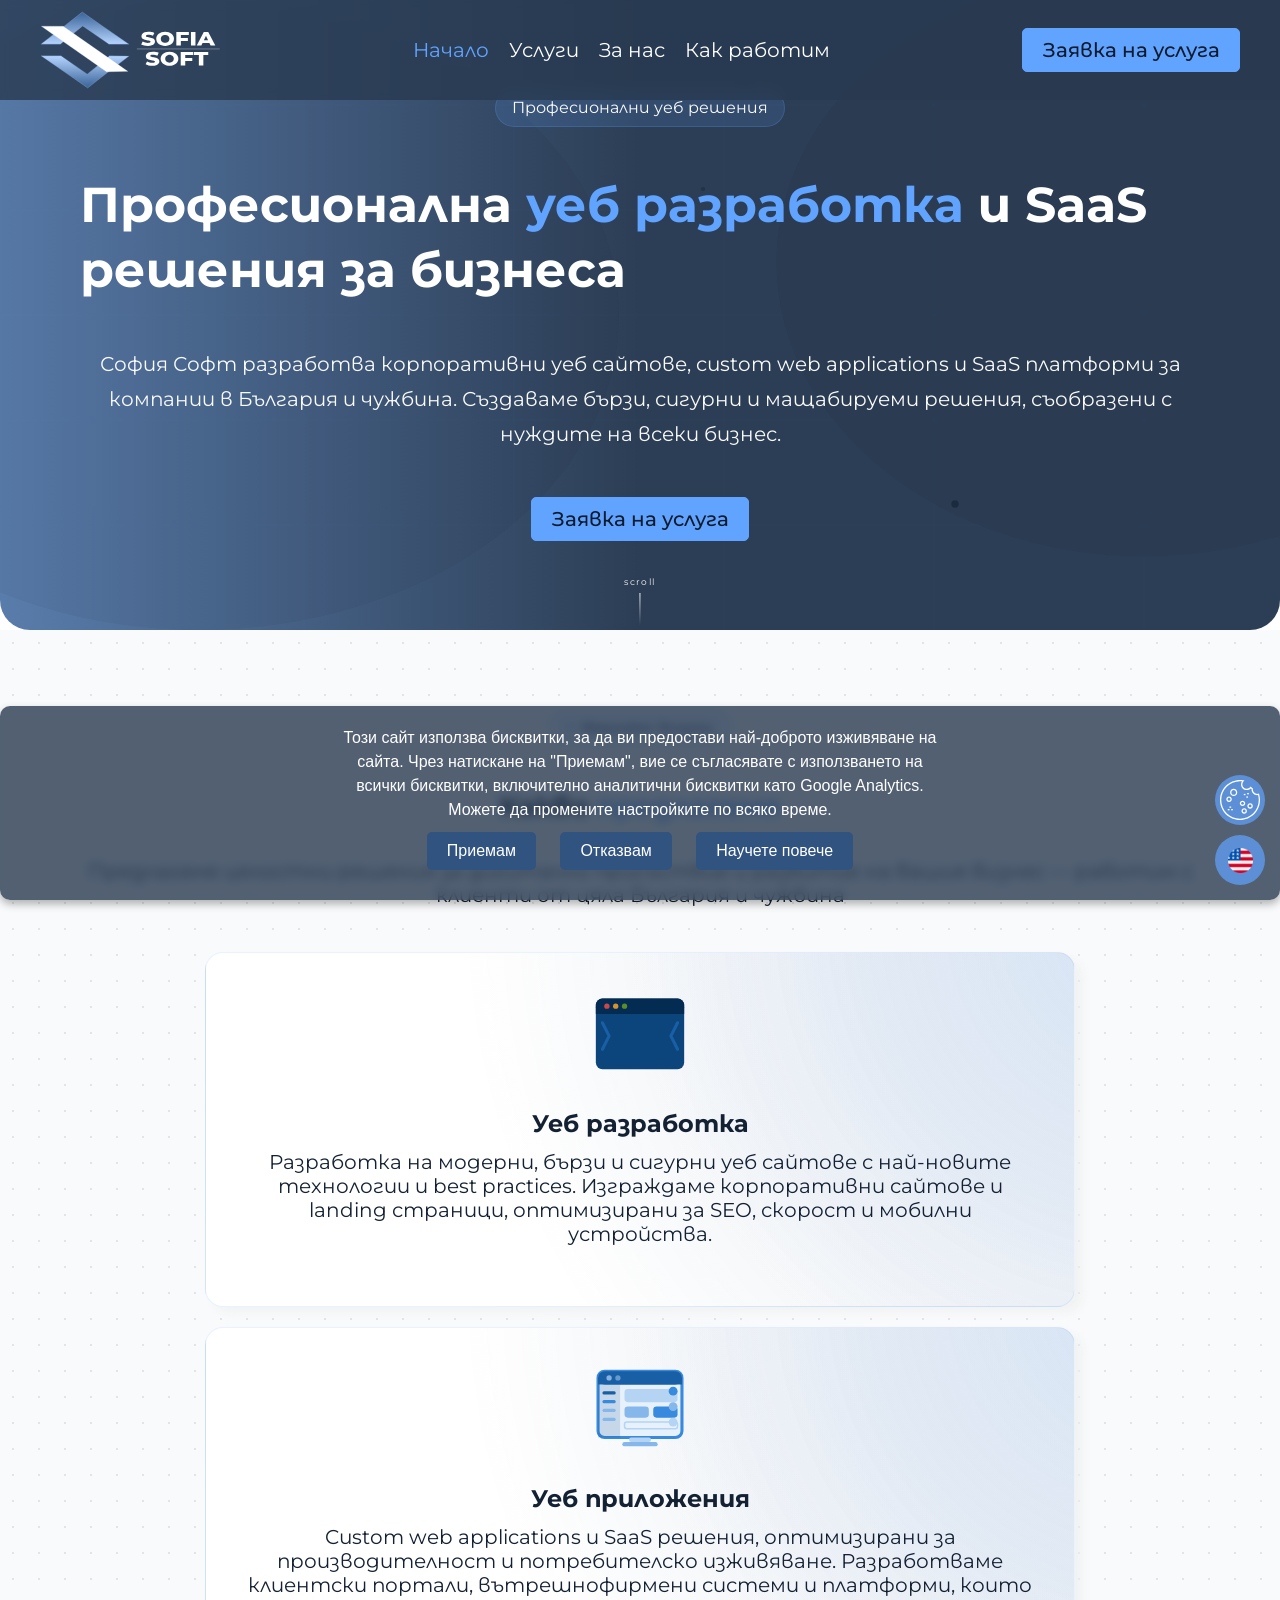
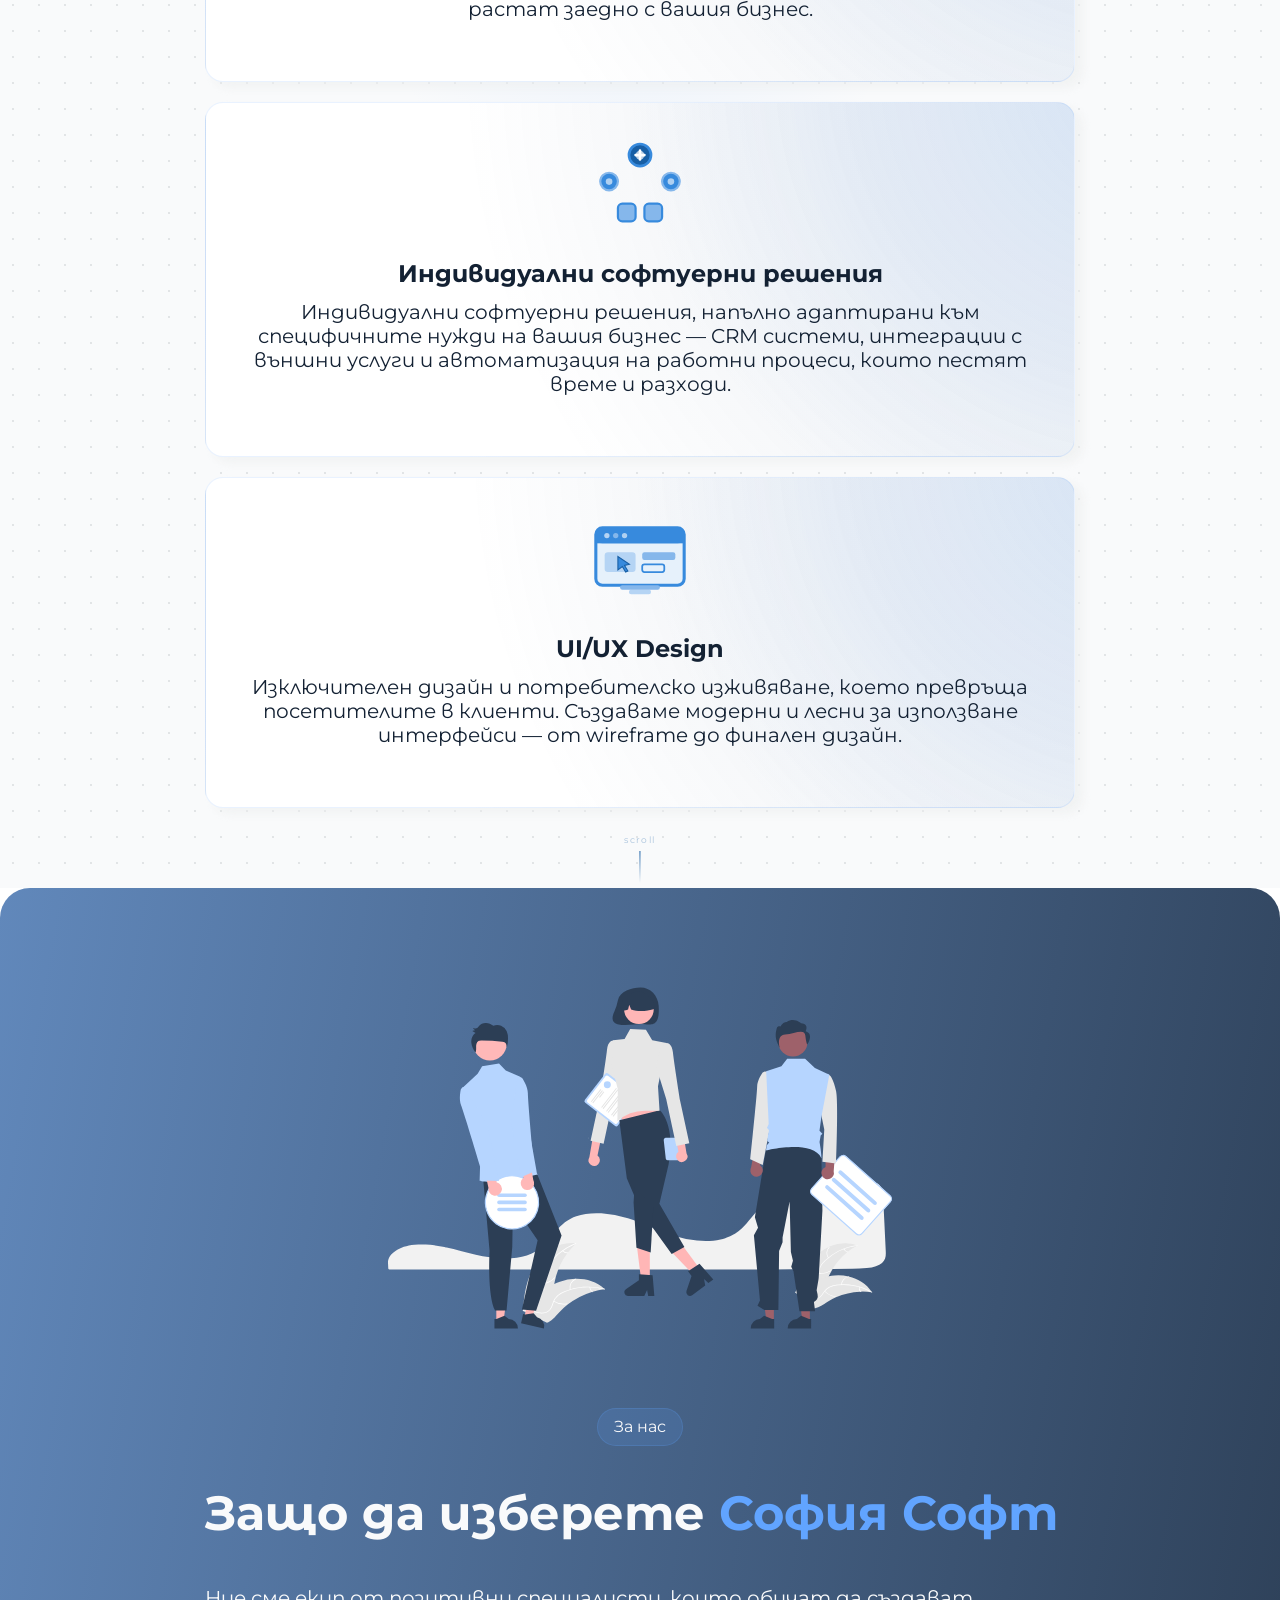
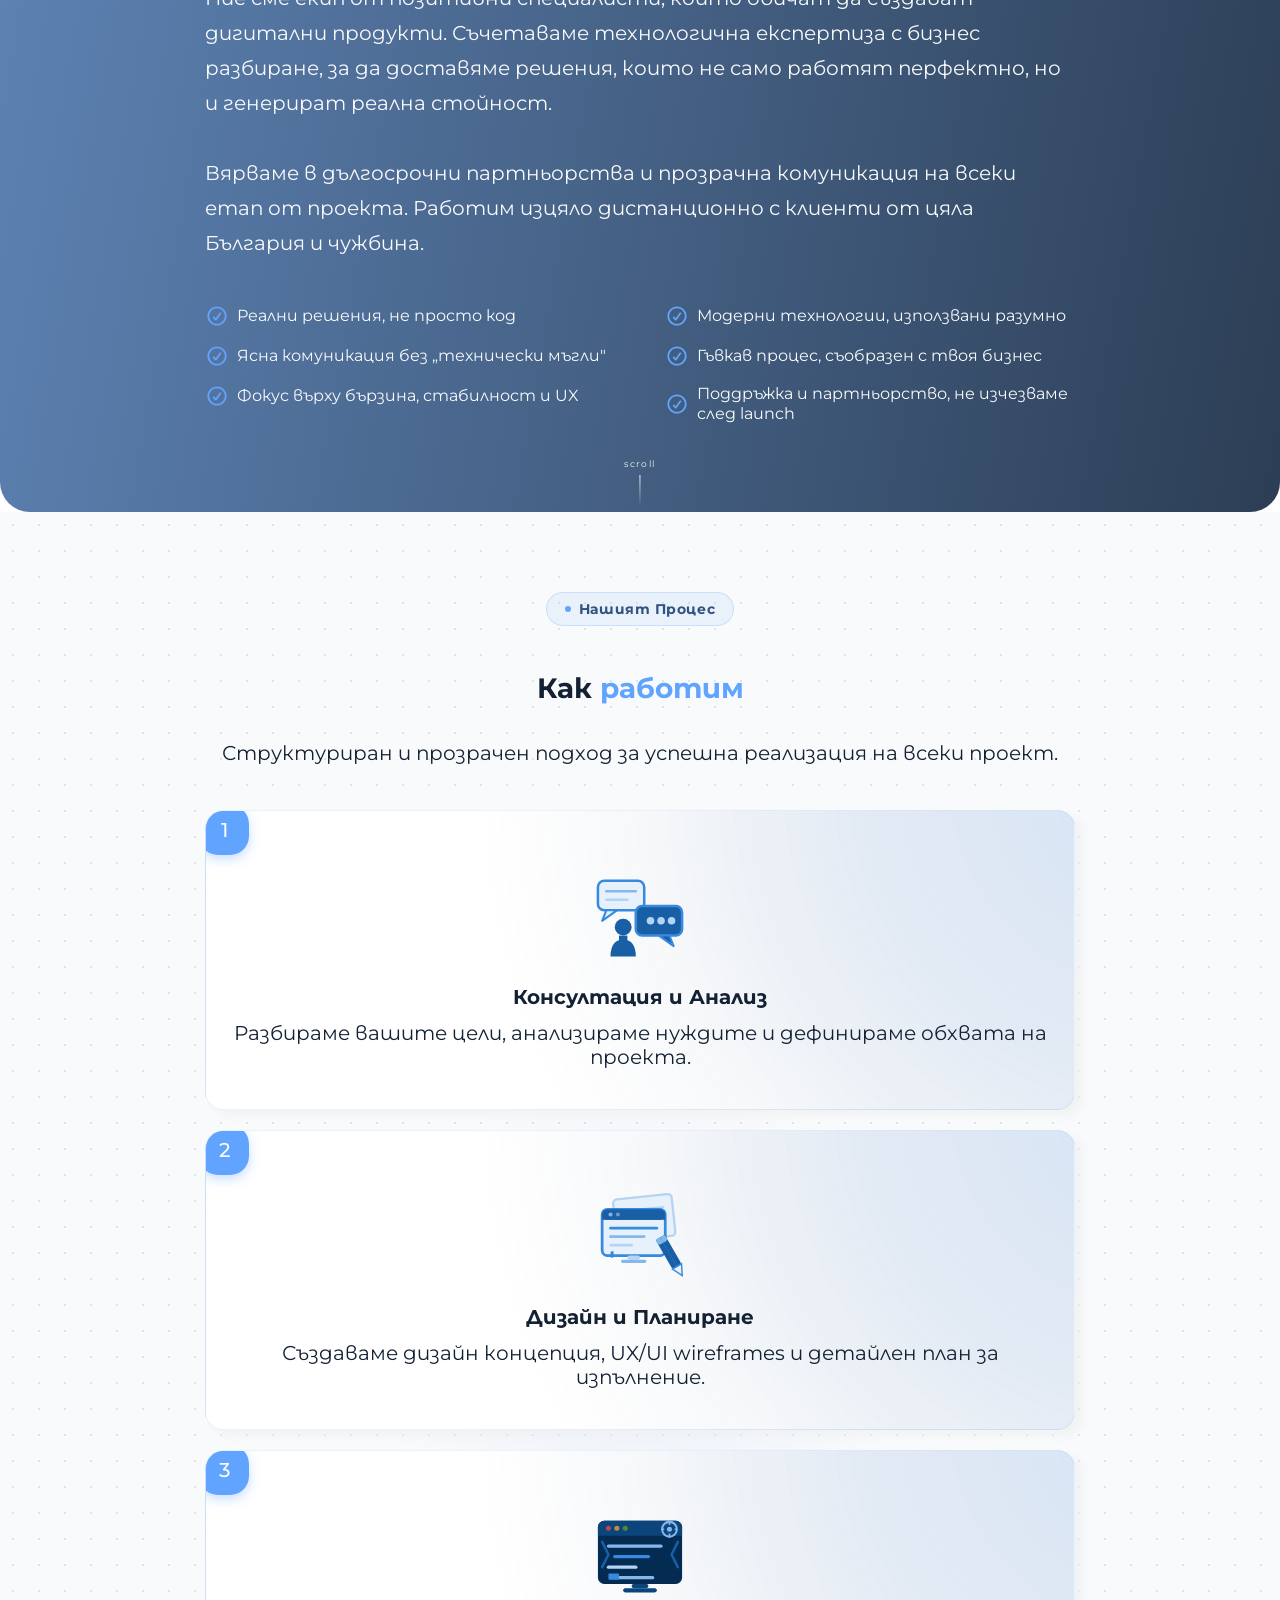
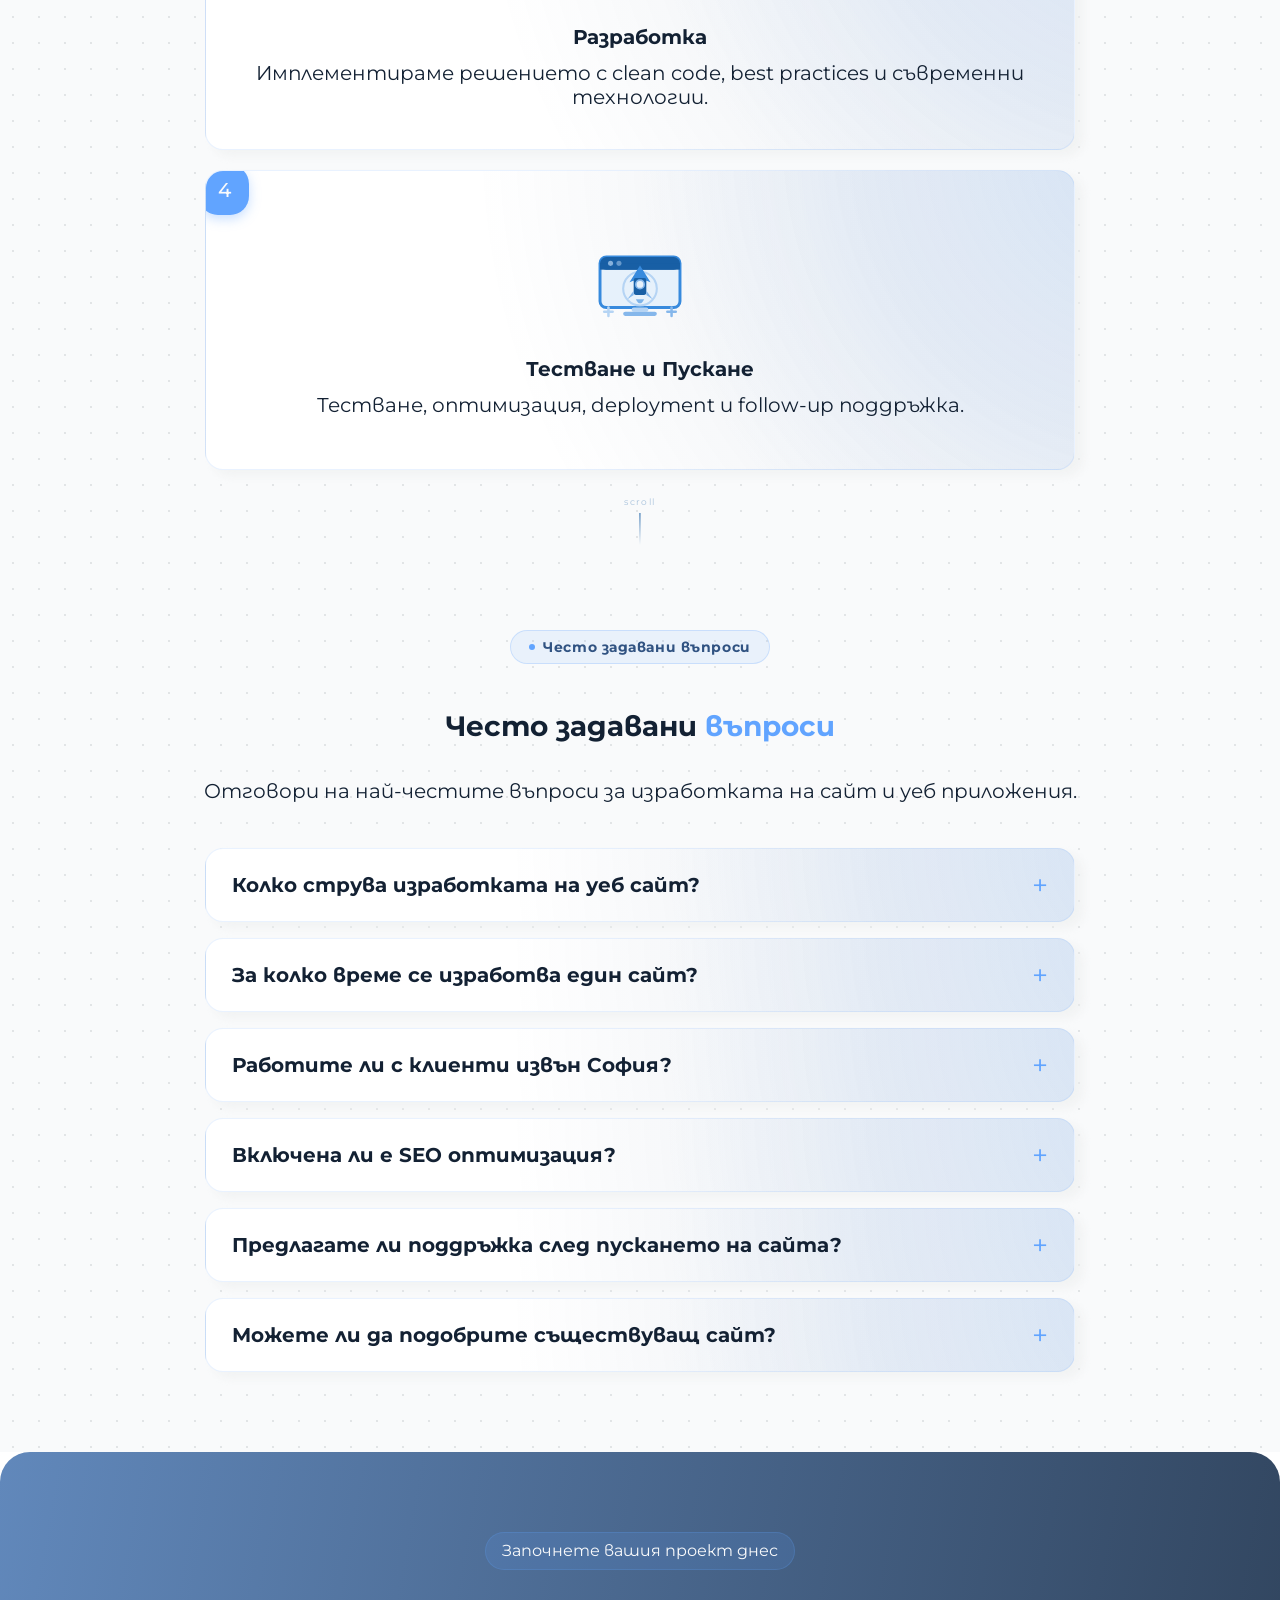
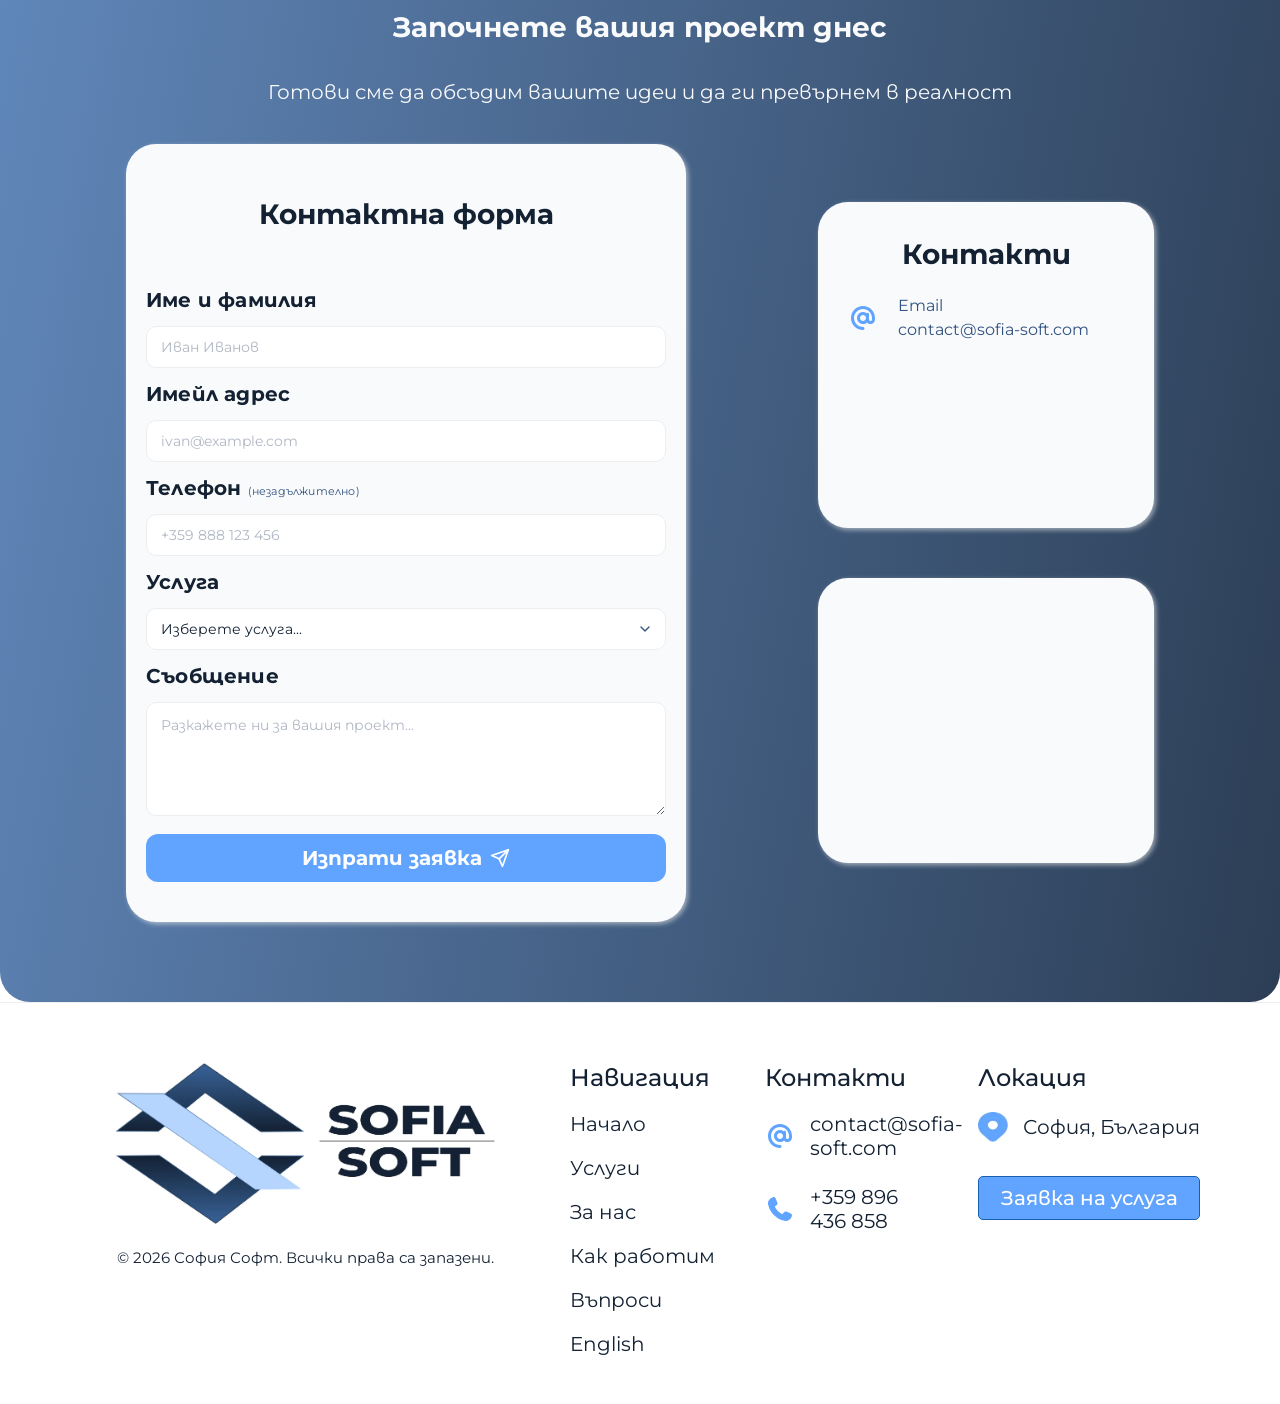
==== index.html @ 25ea0a35 "Added FQA and more text for more seo" ====
<!DOCTYPE html>
<html lang="bg">
<head>
    <meta charset="UTF-8">
    <meta http-equiv="X-UA-Compatible" content="IE=edge">
    <meta name="viewport" content="width=device-width, initial-scale=1.0">

    <title>Уеб разработка в България | SaaS & Web Apps | София Софт</title>
    <meta name="description"
          content="Професионална уеб разработка за бизнеси в цяла България и чужбина. Корпоративни сайтове, SaaS платформи и custom web applications. Безплатна консултация.">
    <meta name="robots" content="index, follow">
    <link rel="canonical" href="https://sofia-soft.com/">
    <link rel="alternate" hreflang="bg" href="https://sofia-soft.com/">
    <link rel="alternate" hreflang="en" href="https://sofia-soft.com/en/">
    <link rel="alternate" hreflang="x-default" href="https://sofia-soft.com/">
    <meta name="google-site-verification" content="kzqQhkPF8Q6BBH1XmQo9DohQY9jNInRDO871MoEqcn0"/>

    <link rel="icon" href="/favicon.ico" sizes="32x32">
    <link rel="icon" type="image/svg+xml" href="images/logo.ss26.svg">
    <link rel="apple-touch-icon" sizes="180x180" href="images/logo.ss26.svg">
    <meta name="theme-color" content="#132133">
    <meta name="apple-mobile-web-app-status-bar-style" content="black-translucent">

    <meta property="og:url" content="https://sofia-soft.com/">
    <meta property="og:type" content="website">
    <meta property="og:title" content="Уеб разработка в България | Custom Software и SaaS решения | София Софт">
    <meta property="og:description"
          content="Професионална уеб разработка, custom software и SaaS решения за бизнеса — в България и чужбина. Разработваме корпоративни сайтове, CRM системи и web applications.">
    <meta property="og:site_name" content="София Софт">
    <meta property="og:image" content="https://sofia-soft.com/images/oa-logo.ss25.jpeg">
    <meta property="og:image:width" content="1200">
    <meta property="og:image:height" content="630">
    <meta property="og:image:type" content="image/jpeg">
    <meta property="og:locale" content="bg_BG">
    <meta property="og:locale:alternate" content="en_US">
    <meta property="og:image:alt"
          content="Уеб разработка и SaaS решения от София Софт">

    <meta name="twitter:card" content="summary_large_image">
    <meta name="twitter:title" content="Уеб разработка в България | Custom Software и SaaS решения | София Софт">
    <meta name="twitter:description"
          content="Професионална уеб разработка, custom software и SaaS решения за бизнеса — в България и чужбина. Разработваме корпоративни сайтове, CRM системи и web applications.">
    <meta name="twitter:image" content="https://sofia-soft.com/images/oa-logo.ss25.jpeg">
    <meta name="twitter:image:alt" content="Уеб разработка и SaaS решения от София Софт">

    <link rel="preload" href="fonts/Montserrat-Regular.ss26.woff2" as="font" type="font/woff2" crossorigin>
    <link rel="preload" href="fonts/Montserrat-Medium.ss26.woff2" as="font" type="font/woff2" crossorigin>
    <link rel="preload" href="fonts/Montserrat-Bold.ss26.woff2" as="font" type="font/woff2" crossorigin>

    <link rel="sitemap" type="application/xml" href="/sitemap.xml">
    <link rel="stylesheet" href="styles/styles.ss26.css">

    <link rel="preconnect" href="https://www.googletagmanager.com">
    <link rel="dns-prefetch" href="https://www.googletagmanager.com">
</head>
<body>

<header class="header" role="banner">
    <a href="#hero" aria-label="София Софт - начална страница">
        <img
                src="images/logo.ss26.svg"
                alt="София Софт - уеб разработка и софтуерни решения"
                fetchpriority="high"
                width="102"
                height="88"
                class="logo">
    </a>

    <nav aria-label="Основна навигация">
        <ul class="nav_list" role="list">
            <li><a href="#hero" class="home">Начало</a></li>
            <li><a href="#services" class="services">Услуги</a></li>
            <li><a href="#about_us" class="for_us">За нас</a></li>
            <li><a href="#how_work" class="how_work">Как работим</a></li>
            <li>
                <a class="contact" href="#contact" aria-label="Заявете услуга от София Софт">Заявка на
                    услуга</a>
            </li>
        </ul>
        <div class="burger" aria-label="Отваряне на навигационно меню" role="button" tabindex="0">
            <svg class="burger-icon" xmlns="http://www.w3.org/2000/svg" viewBox="0 0 24 24" width="44" height="44"
                 aria-hidden="true" focusable="false">
                <path d="M3 6h18M3 12h18M3 18h18" stroke="white" stroke-width="2" stroke-linecap="round"/>
            </svg>
            <svg class="close-icon" xmlns="http://www.w3.org/2000/svg" viewBox="0 0 24 24" width="44" height="44"
                 aria-hidden="true" focusable="false">
                <path d="M6 6l12 12M6 18L18 6" stroke="white" stroke-width="2" stroke-linecap="round"/>
            </svg>
        </div>
    </nav>

    <a class="contact" href="#contact" aria-label="Заявете услуга от София Софт">Заявка на услуга</a>
</header>

<main id="main-content">


    <section id="hero" aria-label="Начало">
        <div class="hero" aria-hidden="true">
            <svg class="hero-svg" width="100%" height="100%" viewBox="0 0 1440 600" preserveAspectRatio="xMidYMid slice"
                 xmlns="http://www.w3.org/2000/svg">
                <defs>
                    <linearGradient id="bgGradient">
                        <stop offset="0%" stop-color="rgba(97, 136, 187, 1)"/>
                        <stop offset="50%" stop-color="rgba(44, 62, 85, 1)"/>
                    </linearGradient>
                </defs>

                <rect width="1440" height="600" fill="url(#bgGradient)"/>
                <g stroke="#61A4FF" stroke-width="0.4" opacity="0.07">
                    <line x1="0" y1="100" x2="1440" y2="100"/>
                    <line x1="0" y1="200" x2="1440" y2="200"/>
                    <line x1="0" y1="300" x2="1440" y2="300"/>
                    <line x1="0" y1="400" x2="1440" y2="400"/>
                    <line x1="0" y1="500" x2="1440" y2="500"/>
                    <line x1="200" y1="0" x2="200" y2="600"/>
                    <line x1="400" y1="0" x2="400" y2="600"/>
                    <line x1="600" y1="0" x2="600" y2="600"/>
                    <line x1="800" y1="0" x2="800" y2="600"/>
                    <line x1="1000" y1="0" x2="1000" y2="600"/>
                    <line x1="1200" y1="0" x2="1200" y2="600"/>
                    <line x1="1400" y1="0" x2="1400" y2="600"/>
                </g>
                <ellipse class="orb1" cx="300" cy="300" rx="400" ry="300" fill="#132133" opacity="0.05"/>
                <ellipse class="orb2" cx="1200" cy="250" rx="350" ry="280" fill="#132133" opacity="0.08"/>
                <rect class="scan-line" x="-200" y="0" width="200" height="600" fill="#132133" opacity="0.03"/>

                <circle class="p1" cx="820" cy="80" r="3" fill="#132133" opacity="0.5"/>
                <circle class="p2" cx="780" cy="180" r="2" fill="#132133" opacity="0.4"/>
                <circle class="p3" cx="1020" cy="480" r="3.5" fill="#132133" opacity="0.6"/>
                <circle class="p1" cx="1380" cy="140" r="2.5" fill="#132133" opacity="0.3"/>
                <circle class="p2" cx="700" cy="420" r="1.5" fill="#132133" opacity="0.3"/>
                <path d="M 1400 20 L 1420 20 L 1420 44" fill="none" stroke="#61A4FF" stroke-width="2"
                      stroke-linecap="round" opacity="0.25"/>
                <path d="M 20 556 L 20 576 L 44 576" fill="none" stroke="#315382" stroke-width="2"
                      stroke-linecap="round" opacity="0.25"/>
            </svg>
        </div>
        <div class="hero_content">
            <div class="hero_desc">
                <span class="hero_budget">Професионални уеб решения</span>
                <h1 class="hero_title">
                    Професионална <span class="hero_title_second">уеб разработка</span> и SaaS решения за бизнеса
                </h1>
                <p class="hero_sub_title">
                    София Софт разработва корпоративни уеб сайтове, custom web applications и SaaS платформи за компании
                    в България и чужбина. Създаваме бързи, сигурни и мащабируеми решения, съобразени с нуждите на всеки
                    бизнес.
                </p>
                <a class="contact" href="#contact" aria-label="Заявете услуга от София Софт">Заявка на
                    услуга</a>
            </div>
        </div>
        <div class="scroll-hint">
            <span style="color:whitesmoke">scroll</span>
            <div class="scroll-line" style="background:linear-gradient(to bottom,whitesmoke,transparent)"></div>
        </div>
    </section>


    <section id="services" aria-labelledby="services-title">

        <div class="sec-glow" aria-hidden="true"></div>

        <span class="service_budget" aria-hidden="true">Нашите Услуги</span>

        <div class="service_title_content">
            <h2 class="service_title" id="services-title">
                Какво <span class="title-accent">предлагаме</span>
            </h2>
            <p class="service_sub_tite">
                Предлагаме цялостни решения за дигитално присъствие и развитие на вашия бизнес —
                работим с клиенти от цяла България и чужбина
            </p>
        </div>

        <div class="services_boxes">
            <article class="web_dev">
                <svg width="64" height="64" viewBox="0 0 48 48" fill="none" class="service_icons">
                    <rect x="4" y="7" width="40" height="32" rx="3" fill="#0C447C"/>
                    <rect x="4" y="7" width="40" height="7" rx="3" fill="#042C53"/>
                    <rect x="4" y="11" width="40" height="3" fill="#042C53"/>
                    <circle cx="9" cy="10.5" r="1.2" fill="#E24B4A" opacity=".9"/>
                    <circle cx="13" cy="10.5" r="1.2" fill="#EF9F27" opacity=".9"/>
                    <circle cx="17" cy="10.5" r="1.2" fill="#639922" opacity=".9"/>
                    <line class="code-l1" x1="10" y1="20" x2="36" y2="20" stroke="#85B7EB" stroke-width="1.8"
                          stroke-linecap="round"/>
                    <line class="code-l2" x1="14" y1="26" x2="32" y2="26" stroke="#378ADD" stroke-width="1.8"
                          stroke-linecap="round"/>
                    <line class="code-l3" x1="10" y1="32" x2="24" y2="32" stroke="#B5D4F4" stroke-width="1.8"
                          stroke-linecap="round"/>
                    <path d="M7 18 L10 24 L7 30" stroke="#185FA5" stroke-width="1.4" fill="none"
                          stroke-linecap="round"/>
                    <path d="M41 18 L38 24 L41 30" stroke="#185FA5" stroke-width="1.4" fill="none"
                          stroke-linecap="round"/>
                </svg>
                <div class="card-body">
                    <h3>Уеб разработка</h3>
                    <p>Разработка на модерни, бързи и сигурни уеб сайтове с най-новите технологии
                        и best practices. Изграждаме корпоративни сайтове и landing страници,
                        оптимизирани за SEO, скорост и мобилни устройства.</p>
                </div>

            </article>


            <article class="web_app">
                <svg width="60" height="60" viewBox="0 0 48 48" fill="none" class="service_icons">
                    <rect x="5" y="6" width="38" height="30" rx="3" fill="#E6F1FB" stroke="#378ADD"
                          stroke-width="1.4"/>
                    <rect x="5" y="6" width="38" height="6" rx="3" fill="#185FA5"/>
                    <rect x="5" y="9" width="38" height="3" fill="#185FA5"/>
                    <circle cx="10" cy="9" r="1.2" fill="#B5D4F4" opacity=".7"/>
                    <circle cx="14" cy="9" r="1.2" fill="#B5D4F4" opacity=".5"/>
                    <rect x="5" y="12" width="10" height="24" fill="#0C447C" opacity=".15"/>
                    <rect x="7" y="15" width="6" height="1.5" rx=".7" fill="#185FA5"/>
                    <rect x="7" y="19" width="6" height="1.5" rx=".7" fill="#378ADD"/>
                    <rect x="7" y="23" width="6" height="1.5" rx=".7" fill="#85B7EB"/>
                    <rect x="7" y="27" width="6" height="1.5" rx=".7" fill="#85B7EB"/>
                    <g class="panel">
                        <rect x="17" y="14" width="24" height="6" rx="1.5" fill="#B5D4F4"/>
                        <rect x="17" y="22" width="11" height="5" rx="1.5" fill="#85B7EB"/>
                        <rect x="30" y="22" width="11" height="5" rx="1.5" fill="#378ADD"/>
                        <rect x="17" y="29" width="24" height="3" rx="1" fill="#E6F1FB" stroke="#B5D4F4"
                              stroke-width=".7"/>
                    </g>
                    <circle class="status1" cx="39" cy="15" r="2" fill="#378ADD"/>
                    <circle class="status2" cx="39" cy="22" r="2" fill="#85B7EB"/>
                    <circle class="status3" cx="39" cy="29" r="2" fill="#B5D4F4"/>
                    <rect x="19" y="36" width="10" height="2" rx="1" fill="#B5D4F4"/>
                    <rect x="16" y="38" width="16" height="2" rx="1" fill="#85B7EB"/>
                </svg>
                <div class="card-body">
                    <h3>Уеб приложения</h3>
                    <p>Custom web applications и SaaS решения, оптимизирани за производителност и
                        потребителско изживяване. Разработваме клиентски портали, вътрешнофирмени
                        системи и платформи, които растат заедно с вашия бизнес.</p>
                </div>

            </article>


            <article class="web_custom">
                <svg width="60" height="60" viewBox="0 0 48 48" fill="none" class="service_icons">
                    <path class="conn" d="M24 10 L38 22 M24 10 L10 22 M10 22 L18 36 M38 22 L30 36" stroke="#B5D4F4"
                          stroke-width="1.2" stroke-linecap="round" fill="none"/>
                    <circle class="node1" cx="24" cy="10" r="5" fill="#185FA5" stroke="#378ADD" stroke-width="1.2"/>
                    <circle cx="24" cy="10" r="2" fill="white" opacity=".7"/>
                    <circle class="node2" cx="10" cy="22" r="4" fill="#378ADD" stroke="#85B7EB" stroke-width="1"/>
                    <circle cx="10" cy="22" r="1.5" fill="white" opacity=".6"/>
                    <circle class="node3" cx="38" cy="22" r="4" fill="#378ADD" stroke="#85B7EB" stroke-width="1"/>
                    <circle cx="38" cy="22" r="1.5" fill="white" opacity=".6"/>
                    <rect class="node4" x="14" y="32" width="8" height="8" rx="2" fill="#85B7EB" stroke="#378ADD"
                          stroke-width="1"/>
                    <rect x="26" y="32" width="8" height="8" rx="2" fill="#85B7EB" stroke="#378ADD"
                          stroke-width="1"/>
                    <line x1="24" y1="8" x2="24" y2="12" stroke="white" stroke-width="1.2" stroke-linecap="round"/>
                    <line x1="22" y1="10" x2="26" y2="10" stroke="white" stroke-width="1.2" stroke-linecap="round"/>
                </svg>
                <div class="card-body">
                    <h3>Индивидуални софтуерни решения</h3>
                    <p>Индивидуални софтуерни решения, напълно адаптирани към специфичните нужди
                        на вашия бизнес — CRM системи, интеграции с външни услуги и автоматизация
                        на работни процеси, които пестят време и разходи.</p>
                </div>

            </article>


            <article class="web_deign">
                <svg width="60" height="60" viewBox="0 0 48 48" fill="none" class="service_icons">
                    <g class="mockup-group">
                        <rect x="4" y="9" width="40" height="26" rx="3" fill="#E6F1FB" stroke="#378ADD"
                              stroke-width="1.4"/>
                        <rect x="4" y="9" width="40" height="7" rx="3" fill="#378ADD"/>
                        <rect x="4" y="13" width="40" height="3" fill="#378ADD"/>
                        <circle cx="9" cy="12.5" r="1.2" fill="#B5D4F4"/>
                        <circle cx="13" cy="12.5" r="1.2" fill="#85B7EB"/>
                        <circle cx="17" cy="12.5" r="1.2" fill="white" opacity=".6"/>
                        <rect x="8" y="20" width="14" height="9" rx="1.5" fill="#B5D4F4"/>
                        <rect x="25" y="20" width="15" height="3.5" rx="1" fill="#85B7EB"/>
                        <rect x="25" y="25.5" width="10" height="3.5" rx="1" fill="#E6F1FB" stroke="#378ADD"
                              stroke-width=".8"/>
                        <rect x="19" y="37" width="10" height="2" rx="1" fill="#B5D4F4"/>
                        <rect x="15" y="35" width="18" height="2" rx="1" fill="#85B7EB"/>
                        <g class="cursor">
                            <polygon points="14,22 14,28 16,26.5 17.5,29 18.5,28.5 17,26 19.2,25.5" fill="#378ADD"
                                     stroke="#185FA5" stroke-width=".5"/>
                        </g>
                    </g>
                </svg>
                <div class="card-body">
                    <h3>UI/UX Design</h3>
                    <p>Изключителен дизайн и потребителско изживяване, което превръща
                        посетителите в клиенти. Създаваме модерни и лесни за използване
                        интерфейси — от wireframe до финален дизайн.</p>
                </div>

            </article>

        </div>

        <div class="scroll-hint">
            <span style="color:rgba(24,95,165,.35)">scroll</span>
            <div class="scroll-line" style="background:linear-gradient(to bottom,#185FA5,transparent)"></div>
        </div>
    </section>


    <section id="about_us" aria-labelledby="about-title">
        <img
                class="about_us_icon"
                src="images/about_us_icon.ss26.svg"
                alt="Екип на София Софт — три фигури"
                loading="lazy"
                width="480"
                height="380">

        <div class="about_us_right_side">
            <span class="about_us_budget" aria-hidden="true">За нас</span>

            <div class="about_us_title_content">
                <h2 class="about_us_title" id="about-title">
                    Защо да изберете <span class="about_us_sub_title">София Софт</span>
                </h2>
                <p>
                    Ние сме екип от позитивни специалисти, които обичат да създават дигитални продукти. Съчетаваме
                    технологична експертиза с бизнес разбиране, за да доставяме решения, които не само работят
                    перфектно, но и генерират реална стойност.
                </p>
                <p>
                    Вярваме в дългосрочни партньорства и прозрачна комуникация на всеки етап от проекта.
                    Работим изцяло дистанционно с клиенти от цяла България и чужбина.
                </p>
            </div>
            <div class="about_us_lists">
                <ul class="about_us_list" role="list">
                    <li>
                        <img src="images/check_icon.ss26.svg" alt="" loading="lazy" width="24" height="24" class="check"
                             aria-hidden="true">
                        Реални решения, не просто код
                    </li>
                    <li>
                        <img src="images/check_icon.ss26.svg" alt="" loading="lazy" width="24" height="24" class="check"
                             aria-hidden="true">
                        Ясна комуникация без „технически мъгли"
                    </li>
                    <li>
                        <img src="images/check_icon.ss26.svg" alt="" loading="lazy" width="24" height="24" class="check"
                             aria-hidden="true">
                        Фокус върху бързина, стабилност и UX
                    </li>
                </ul>
                <ul class="about_us_list" role="list">
                    <li>
                        <img src="images/check_icon.ss26.svg" alt="" loading="lazy" width="24" height="24" class="check"
                             aria-hidden="true">
                        Модерни технологии, използвани разумно
                    </li>
                    <li>
                        <img src="images/check_icon.ss26.svg" alt="" loading="lazy" width="24" height="24" class="check"
                             aria-hidden="true">
                        Гъвкав процес, съобразен с твоя бизнес
                    </li>
                    <li>
                        <img src="images/check_icon.ss26.svg" alt="" loading="lazy" width="24" height="24" class="check"
                             aria-hidden="true">
                        Поддръжка и партньорство, не изчезваме след launch
                    </li>
                </ul>
            </div>
        </div>
        <div class="scroll-hint">
            <span style="color:whitesmoke">scroll</span>
            <div class="scroll-line" style="background:linear-gradient(to bottom,whitesmoke,transparent)"></div>
        </div>
    </section>


    <section id="how_work" aria-labelledby="how-work-title">

        <div class="sec-glow" aria-hidden="true"></div>

        <span class="how_work_budget" aria-hidden="true">Нашият Процес</span>

        <div class="how_work_title_content">
            <h2 class="how_work_title" id="how-work-title">
                Как <span class="title-accent">работим</span>
            </h2>
            <p class="how_work_sub_tite">
                Структуриран и прозрачен подход за успешна реализация на всеки проект.
            </p>
        </div>

        <div class="how_work_boxes">
            <article class="analyze">
                <span class="indicator" aria-hidden="true">1</span>
                <svg width="64" height="64" viewBox="0 0 48 48" fill="none" class="how_work_icons">
                    <g class="person">
                        <circle cx="16" cy="30" r="4" fill="#185FA5"/>
                        <path d="M10 44 Q10 36 16 36 Q22 36 22 44" fill="#185FA5"/>
                        <rect x="14" y="34" width="4" height="4" fill="#185FA5"/>
                    </g>
                    <g class="b1">
                        <rect x="4" y="8" width="22" height="14" rx="3" fill="#E6F1FB" stroke="#378ADD"
                              stroke-width="1.2"/>
                        <polygon points="8,22 6,27 13,22" fill="#E6F1FB" stroke="#378ADD" stroke-width="1"
                                 stroke-linejoin="round"/>
                        <line x1="8" y1="13" x2="22" y2="13" stroke="#85B7EB" stroke-width="1.2"
                              stroke-linecap="round"/>
                        <line x1="8" y1="17" x2="18" y2="17" stroke="#B5D4F4" stroke-width="1.2"
                              stroke-linecap="round"/>
                    </g>
                    <g class="b2">
                        <rect x="22" y="20" width="22" height="14" rx="3" fill="#185FA5" stroke="#378ADD"
                              stroke-width="1.2"/>
                        <polygon points="38,34 40,39 33,34" fill="#185FA5" stroke="#378ADD" stroke-width="1"
                                 stroke-linejoin="round"/>
                        <circle class="dd1" cx="29" cy="27" r="1.8" fill="#B5D4F4"/>
                        <circle class="dd2" cx="34" cy="27" r="1.8" fill="#B5D4F4"/>
                        <circle class="dd3" cx="39" cy="27" r="1.8" fill="#B5D4F4"/>
                    </g>
                </svg>
                <div class="card-body">
                    <h3>Консултация и Анализ</h3>
                    <p>Разбираме вашите цели, анализираме нуждите и дефинираме обхвата на проекта.</p>
                </div>

            </article>


            <article class="design">
                <span class="indicator" aria-hidden="true">2</span>
                <svg width="64" height="64" viewBox="0 0 48 48" fill="none" class="how_work_icons">
                    <g class="screen-back">
                        <rect x="12" y="6" width="28" height="20" rx="2" fill="#E6F1FB" stroke="#B5D4F4"
                              stroke-width="1.1"
                              transform="rotate(-6 26 16)"/>
                        <line x1="15" y1="13" x2="35" y2="11" stroke="#B5D4F4" stroke-width="1"
                              stroke-linecap="round"/>
                        <line x1="15" y1="17" x2="30" y2="15.5" stroke="#E6F1FB" stroke-width="1"
                              stroke-linecap="round" opacity=".0"/>
                    </g>

                    <g class="screen-front">
                        <rect x="6" y="12" width="30" height="22" rx="2.5" fill="#E6F1FB" stroke="#378ADD"
                              stroke-width="1.3"/>
                        <rect x="6" y="12" width="30" height="5" rx="2.5" fill="#185FA5"/>
                        <rect x="6" y="14.5" width="30" height="2.5" fill="#185FA5"/>
                        <circle cx="10" cy="14.5" r="1" fill="#B5D4F4" opacity=".7"/>
                        <circle cx="13.5" cy="14.5" r="1" fill="#B5D4F4" opacity=".5"/>
                        <line class="w1" x1="10" y1="21" x2="32" y2="21" stroke="#378ADD" stroke-width="1.3"
                              stroke-linecap="round"/>
                        <line class="w2" x1="10" y1="25" x2="26" y2="25" stroke="#85B7EB" stroke-width="1.3"
                              stroke-linecap="round"/>
                        <line class="w3" x1="10" y1="29" x2="20" y2="29" stroke="#B5D4F4" stroke-width="1.3"
                              stroke-linecap="round"/>
                        <rect class="cursor-blink" x="10" y="32" width="1.5" height="3" rx=".5" fill="#378ADD"/>
                        <rect x="18" y="34" width="6" height="2" rx="1" fill="#B5D4F4"/>
                        <rect x="15" y="36" width="12" height="1.5" rx=".7" fill="#85B7EB"/>
                    </g>

                    <g class="pencil" style="transform-origin: 38px 32px; transform: rotate(-30deg);">
                        <rect x="35" y="24" width="5" height="16" rx="1" fill="#185FA5"/>
                        <polygon points="35,40 40,40 37.5,45" fill="#E6F1FB" stroke="#378ADD" stroke-width=".7"/>
                        <rect x="35" y="24" width="5" height="3" rx="1" fill="#85B7EB"/>
                        <line x1="37.5" y1="24" x2="37.5" y2="40" stroke="#378ADD" stroke-width=".5" opacity=".3"/>
                    </g>

                </svg>
                <div class="card-body">
                    <h3>Дизайн и Планиране</h3>
                    <p>Създаваме дизайн концепция, UX/UI wireframes и детайлен план за изпълнение.</p>
                </div>

            </article>


            <article class="development">
                <span class="indicator" aria-hidden="true">3</span>
                <svg width="64" height="64" viewBox="0 0 48 48" fill="none" class="how_work_icons">
                    <rect x="4" y="8" width="40" height="30" rx="3" fill="#042C53"/>
                    <rect x="4" y="8" width="40" height="7" rx="3" fill="#0C447C"/>
                    <rect x="4" y="12" width="40" height="3" fill="#0C447C"/>
                    <circle cx="9" cy="11.5" r="1.2" fill="#E24B4A" opacity=".8"/>
                    <circle cx="13" cy="11.5" r="1.2" fill="#EF9F27" opacity=".8"/>
                    <circle cx="17" cy="11.5" r="1.2" fill="#639922" opacity=".8"/>
                    <line class="tl1" x1="9" y1="20" x2="34" y2="20" stroke="#85B7EB" stroke-width="1.6"
                          stroke-linecap="round"/>
                    <line class="tl2" x1="12" y1="25" x2="28" y2="25" stroke="#378ADD" stroke-width="1.6"
                          stroke-linecap="round"/>
                    <line class="tl3" x1="9" y1="30" x2="22" y2="30" stroke="#B5D4F4" stroke-width="1.6"
                          stroke-linecap="round"/>
                    <line class="tl4" x1="12" y1="35" x2="30" y2="35" stroke="#85B7EB" stroke-width="1.6"
                          stroke-linecap="round"/>
                    <rect class="term-cursor" x="9" y="33" width="5" height="3" rx=".5" fill="#378ADD"/>
                    <path d="M6 18 L9 24 L6 30" stroke="#185FA5" stroke-width="1.2" fill="none"
                          stroke-linecap="round"/>
                    <path d="M42 18 L39 24 L42 30" stroke="#185FA5" stroke-width="1.2" fill="none"
                          stroke-linecap="round"/>
                    <g class="mini-gear">
                        <circle cx="38" cy="12" r="3.5" fill="none" stroke="#85B7EB" stroke-width="1"/>
                        <circle cx="38" cy="12" r="1.2" fill="#85B7EB"/>
                        <line x1="38" y1="8" x2="38" y2="10" stroke="#85B7EB" stroke-width=".8"/>
                        <line x1="38" y1="14" x2="38" y2="16" stroke="#85B7EB" stroke-width=".8"/>
                        <line x1="34.5" y1="12" x2="35.5" y2="12" stroke="#85B7EB" stroke-width=".8"/>
                        <line x1="40.5" y1="12" x2="41.5" y2="12" stroke="#85B7EB" stroke-width=".8"/>
                    </g>
                    <rect x="20" y="38" width="8" height="2" rx="1" fill="#0C447C"/>
                    <rect x="16" y="40" width="16" height="2" rx="1" fill="#0C447C"/>
                </svg>
                <div class="card-body">
                    <h3>Разработка</h3>
                    <p>Имплементираме решението с clean code, best practices и съвременни
                        технологии.</p>
                </div>

            </article>


            <article class="final">
                <span class="indicator" aria-hidden="true">4</span>
                <svg width="64" height="64" viewBox="0 0 48 48" fill="none" class="how_work_icons">
                    <rect x="5" y="10" width="38" height="24" rx="3" fill="#E6F1FB" stroke="#378ADD"
                          stroke-width="1.4"/>
                    <rect x="5" y="10" width="38" height="6" rx="3" fill="#185FA5"/>
                    <rect x="5" y="13" width="38" height="3" fill="#185FA5"/>
                    <circle cx="10" cy="13" r="1.2" fill="#B5D4F4" opacity=".7"/>
                    <circle cx="14" cy="13" r="1.2" fill="#B5D4F4" opacity=".5"/>
                    <circle class="launch-ring" cx="24" cy="25" r="8" fill="none" stroke="#B5D4F4"
                            stroke-width="1"/>
                    <g class="rocket">
                        <path d="M24 14 L29 22 L24 20 L19 22 Z" fill="#378ADD"/>
                        <rect x="21" y="20" width="6" height="8" rx="1" fill="#185FA5"/>
                        <path d="M21 26 L18 30 L21 28Z" fill="#85B7EB"/>
                        <path d="M27 26 L30 30 L27 28Z" fill="#85B7EB"/>
                        <circle cx="24" cy="23" r="2" fill="#E6F1FB" stroke="#85B7EB" stroke-width=".8"/>
                        <path d="M22 30 Q24 34 26 30" fill="#378ADD" opacity=".6"/>
                    </g>
                    <g class="spark1">
                        <line x1="9" y1="34" x2="9" y2="38" stroke="#B5D4F4" stroke-width="1.2"
                              stroke-linecap="round"/>
                        <line x1="7" y1="36" x2="11" y2="36" stroke="#B5D4F4" stroke-width="1.2"
                              stroke-linecap="round"/>
                    </g>
                    <g class="spark2">
                        <line x1="39" y1="34" x2="39" y2="38" stroke="#85B7EB" stroke-width="1.2"
                              stroke-linecap="round"/>
                        <line x1="37" y1="36" x2="41" y2="36" stroke="#85B7EB" stroke-width="1.2"
                              stroke-linecap="round"/>
                    </g>
                    <rect x="20" y="34" width="8" height="2" rx="1" fill="#B5D4F4"/>
                    <rect x="16" y="36" width="16" height="2" rx="1" fill="#85B7EB"/>
                </svg>
                <div class="card-body">
                    <h3>Тестване и Пускане</h3>
                    <p>Тестване, оптимизация, deployment и follow-up поддръжка.</p>
                </div>

            </article>

        </div>

        <div class="scroll-hint">
            <span style="color:rgba(24,95,165,.35)">scroll</span>
            <div class="scroll-line" style="background:linear-gradient(to bottom,#185FA5,transparent)"></div>
        </div>
    </section>


    <section id="faq" aria-labelledby="faq-title">

        <span class="faq_budget" aria-hidden="true">Често задавани въпроси</span>

        <div class="faq_title_content">
            <h2 class="faq_title" id="faq-title">
                Често задавани <span class="title-accent">въпроси</span>
            </h2>
            <p class="faq_sub_title">
                Отговори на най-честите въпроси за изработката на сайт и уеб приложения.
            </p>
        </div>

        <div class="faq_list">
            <details class="faq_item">
                <summary>Колко струва изработката на уеб сайт?</summary>
                <p>Цената зависи от обема и функционалностите на проекта — корпоративен сайт, уеб приложение
                    или SaaS платформа. След безплатна консултация получавате ясна и конкретна оферта,
                    без скрити такси.</p>
            </details>
            <details class="faq_item">
                <summary>За колко време се изработва един сайт?</summary>
                <p>Корпоративен сайт обикновено отнема между 2 и 6 седмици. По-големите уеб приложения и
                    SaaS проекти се планират на етапи, като получавате ясен график още в началото на проекта.</p>
            </details>
            <details class="faq_item">
                <summary>Работите ли с клиенти извън София?</summary>
                <p>Да. Работим изцяло дистанционно с клиенти от цяла България и чужбина. Комуникацията се
                    извършва онлайн — по имейл, телефон или видеоразговор — на всеки етап от проекта.</p>
            </details>
            <details class="faq_item">
                <summary>Включена ли е SEO оптимизация?</summary>
                <p>Да. Всеки сайт, който разработваме, е технически оптимизиран за търсачките — бързо зареждане,
                    мобилна съвместимост, структурирани данни и правилна семантична структура.</p>
            </details>
            <details class="faq_item">
                <summary>Предлагате ли поддръжка след пускането на сайта?</summary>
                <p>Да. Не изчезваме след launch — предлагаме поддръжка, обновяване на съдържанието и разработка
                    на нови функционалности според нуждите на вашия бизнес.</p>
            </details>
            <details class="faq_item">
                <summary>Можете ли да подобрите съществуващ сайт?</summary>
                <p>Да. Поемаме редизайн и модернизация на съществуващи сайтове — подобряване на скоростта,
                    дизайна и SEO оптимизацията, както и добавяне на нови функционалности.</p>
            </details>
        </div>
    </section>


    <section id="contact" aria-labelledby="contact-title">
        <span class="contact_budget" aria-hidden="true">Започнете вашия проект днес</span>
        <div class="contact_title_content">
            <h2 class="contact_title" id="contact-title">
                Започнете вашия проект днес
            </h2>
            <p class="how_work_sub_title">
                Готови сме да обсъдим вашите идеи и да ги превърнем в реалност
            </p>
        </div>
        <div class="contact_boxes">
            <div class="contact_form">
                <h3>Контактна форма</h3>
                <form class="form" id="contactForm" novalidate>

                    <label for="name">Име и фамилия</label>
                    <input type="text" id="name" name="name" placeholder="Иван Иванов" required autocomplete="name">

                    <label for="email">Имейл адрес</label>
                    <input type="email" id="email" name="email" placeholder="ivan@example.com" required
                           autocomplete="email">

                    <label for="phone">Телефон <span class="optional">(незадължително)</span></label>
                    <input type="tel" id="phone" name="phone" placeholder="+359 888 123 456" autocomplete="tel">

                    <label for="service">Услуга</label>
                    <select id="service" name="service" required>
                        <option value="" disabled selected>Изберете услуга...</option>
                        <option value="web_dev">Уеб разработка</option>
                        <option value="web_app">Web Application</option>
                        <option value="custom">Custom Web Solution</option>
                        <option value="design">UI/UX Design</option>
                        <option value="other">Друго</option>
                    </select>

                    <label for="message">Съобщение</label>
                    <textarea id="message" name="message" placeholder="Разкажете ни за вашия проект..." rows="4"
                              required></textarea>

                    <button type="submit" class="form_submit">
                        <span class="form_submit_text">Изпрати заявка</span>
                        <svg class="form_submit_icon" xmlns="http://www.w3.org/2000/svg" viewBox="0 0 24 24" fill="none"
                             stroke="currentColor" stroke-width="2" stroke-linecap="round" stroke-linejoin="round">
                            <line x1="22" y1="2" x2="11" y2="13"></line>
                            <polygon points="22 2 15 22 11 13 2 9 22 2"></polygon>
                        </svg>
                    </button>

                    <div class="form_success" id="formSuccess" aria-live="polite">
                        <svg xmlns="http://www.w3.org/2000/svg" viewBox="0 0 24 24" fill="none" stroke="currentColor"
                             stroke-width="2" stroke-linecap="round" stroke-linejoin="round">
                            <path d="M22 11.08V12a10 10 0 1 1-5.93-9.14"></path>
                            <polyline points="22 4 12 14.01 9 11.01"></polyline>
                        </svg>
                        <p>Благодарим! Ще се свържем с вас скоро.</p>
                    </div>
                </form>
            </div>

            <div class="contact_box_info">
                <div>
                    <h3>Контакти</h3>
                    <ul class="contact_list" role="list">
                        <li>
                            <img src="images/mail_icon.ss26.svg" alt="" loading="lazy" width="30" height="30"
                                 class="contact_icons" aria-hidden="true">
                            <div>
                                <span>Email</span>
                                <a href="mailto:contact@sofia-soft.com"
                                   aria-label="Изпратете имейл до contact@sofia-soft.com">
                                    <span class="__cf_email__"
                                          data-cfemail="63000c0d1702001723100c050a024e100c05174d000c0e">contact@sofia-soft.com</span>
                                </a>
                            </div>
                        </li>
                        <li>
                            <img src="images/phone_icon.ss26.svg" alt="" loading="lazy" width="30" height="30"
                                 class="contact_icons" aria-hidden="true">
                            <div>
                                <span>Телефон</span>
                                <a href="tel:+359896436858" aria-label="Обадете се на +359 896 436 858">
                                    +359 896 436 858
                                </a>
                            </div>
                        </li>
                        <li>
                            <img src="images/facebook.ss26.webp" alt="" loading="lazy" width="30" height="30"
                                 class="contact_icons" aria-hidden="true">
                            <div>
                                <span>Facebook</span>
                                <a href="https://www.facebook.com/people/%D0%A1%D0%BE%D1%84%D0%B8%D1%8F-%D0%A1%D0%BE%D1%84%D1%82/61556791982620/"
                                   target="_blank" rel="noopener noreferrer"
                                   aria-label="Посетете страницата на София Софт във Facebook (отваря нов прозорец)">
                                    София Софт
                                </a>
                            </div>
                        </li>
                    </ul>
                </div>
                <div>
                    <img src="images/contact_icon.ss26.svg" alt="Илюстрация — свържете се с нас"
                         loading="lazy" width="290" height="205" class="contact_icon">
                </div>
            </div>
        </div>
    </section>
    <div id="cookie-consent-popup">
        <div class="popup-content">
            <p>Този сайт използва бисквитки, за да ви предостави най-доброто изживяване на сайта. Чрез натискане на
                "Приемам", вие се съгласявате с използването на всички бисквитки, включително аналитични бисквитки като
                Google Analytics. Можете да промените настройките по всяко време.</p>
            <button id="accept-cookies">Приемам</button>
            <button id="decline-cookies">Отказвам</button>
            <button id="show-cookie-info">Научете повече</button>
        </div>
    </div>
</main>

<footer role="contentinfo">
    <div class="footer_info">
        <div class="footer_section">
            <h3 class="footer_heading">Навигация</h3>
            <ul class="footer_nav" role="list">
                <li><a href="#hero">Начало</a></li>
                <li><a href="#services">Услуги</a></li>
                <li><a href="#about_us">За нас</a></li>
                <li><a href="#how_work">Как работим</a></li>
                <li><a href="#faq">Въпроси</a></li>
                <li><a href="/en/" hreflang="en" aria-label="Switch to English">English</a></li>
            </ul>
        </div>
        <div class="footer_section">
            <h3 class="footer_heading">Контакти</h3>
            <ul class="footer_contact_list" role="list">
                <li>
                    <img src="images/mail_icon.ss26.svg" alt="" loading="lazy" width="30" height="30"
                         class="footer_icon" aria-hidden="true">
                    <a href="mailto:contact@sofia-soft.com"><span
                            class="__cf_email__" data-cfemail="03606c6d7762607743706c656a622e706c65772d606c6e">contact@sofia-soft.com</span></a>
                </li>
                <li>
                    <img src="images/phone_icon.ss26.svg" alt="" loading="lazy" width="30" height="30"
                         class="footer_icon" aria-hidden="true">
                    <a href="tel:+359896436858">+359 896 436 858</a>
                </li>
            </ul>
        </div>
        <div class="footer_section">
            <h3 class="footer_heading">Локация</h3>
            <div class="footer_location_box">
                <div class="footer_location">
                    <img src="images/adress.ss26.webp" alt="" loading="lazy" width="30" height="30"
                         class="footer_icon" aria-hidden="true">
                    <span>София, България</span>
                </div>
                <a class="footer_cta" type="button" href="#contact" aria-label="Заявете услуга">
                    Заявка на услуга
                </a>
            </div>
        </div>
    </div>

    <div class="footer_bottom">
        <img src="images/footer_logo.ss26.webp" alt="София Софт - уеб разработка и софтуерни решения" loading="lazy"
             width="247" height="213"
             class="footer_logo">
        <span class="footer_copy">© 2026 София Софт. Всички права са запазени.</span>
    </div>
</footer>

<a href="#hero" class="scroll_up" aria-label="Върнете се в началото на страницата" role="button">
    <img src="images/up.ss26.svg" alt="" width="40" height="40" data-nosnippet aria-hidden="true" class="up">
</a>
<a href="/en/" class="flag"><img src="images/en.webp" alt="Switch to English"></a>
<button class="cookies_button" id="cookies_button" aria-label="Настройки на кукитата" role="button">
    <img src="images/cookie.ss25.svg" alt="" width="40" height="40" data-nosnippet aria-hidden="true" class="cookie">
</button>


<div id="cookie-modal">
    <div class="modal_content">
        <button class="modal_close" id="modalClose">✕</button>
        <div id="cookieIntro" class="cookie-section cookie-info hidden">
            <h2>Политика за бисквитките</h2>

            <p>
                Този сайт използва бисквитки, за да осигури нормалната си работа и да анализира
                посещаемостта чрез Google Analytics.
            </p>

            <h3>Какво представляват бисквитките?</h3>

            <p>
                Бисквитките са малки текстови файлове, които се съхраняват във Вашия браузър.
                Те помагат на сайта да функционира правилно и да събира анонимна статистическа
                информация за използването му.
            </p>

            <h3>Какви бисквитки използваме?</h3>

            <p>
                След Вашето съгласие сайтът използва Google Analytics за анализ на посещенията
                и подобряване на потребителското изживяване.
            </p>

            <table>
                <thead>
                <tr>
                    <th>Бисквитка</th>
                    <th>Предназначение</th>
                    <th>Срок</th>
                </tr>
                </thead>
                <tbody>
                <tr>
                    <td>_ga</td>
                    <td>Използва се за разграничаване на уникални потребители и събиране на статистика за посещенията на
                        сайта.
                    </td>
                    <td>2 години</td>
                </tr>
                <tr>
                    <td>ga_*</td>
                    <td>Google Analytics 4 cookies, използвани за съхранение на информация за сесии и взаимодействия с
                        сайта (напр. посещения, събития).
                    </td>
                    <td>2 години</td>
                </tr>
                </tbody>
            </table>

            <h3>Управление на бисквитките</h3>

            <p>
                Можете да приемете или откажете аналитичните бисквитки чрез този прозорец.
                Също така можете да изтриете или блокирате бисквитките от настройките на Вашия браузър по всяко време.
            </p>

            <p>
                Ако имате въпроси относно използването на бисквитки, можете да се свържете с нас чрез
                посочените в сайта данни за контакт.
            </p>
        </div>
        <div id="cookieSettings" class="cookie-section cookie-settings hidden">

            <h2>Настройки на бисквитките</h2>

            <p class="cookie-desc">
                Тук можеш да избереш кои бисквитки да разрешиш. Задължителните са необходими за работата на сайта.
            </p>

            <div class="cookie-option">
                <div class="cookie-text">
                    <h3>Задължителни бисквитки</h3>
                    <p>Нужни за правилната работа на сайта.</p>
                </div>
                <input type="checkbox" checked disabled>
            </div>

            <div class="cookie-option">
                <div class="cookie-text">
                    <h3>Аналитични бисквитки</h3>
                    <p>Помагат ни да разберем как се използва сайтът (Google Analytics).</p>
                </div>
                <input type="checkbox" id="analyticsToggle">
            </div>

            <div class="cookie-actions">
                <button id="save_cookies" class="btn primary">Запази настройките</button>
                <button id="reject_all_cookies" class="btn secondary">Откажи всички</button>
            </div>
        </div>
    </div>
</div>

<script type="application/ld+json">
    {
        "@id": "https://sofia-soft.com/#contact",
        "@context": "https://schema.org",
        "@type": "ProfessionalService",
        "name": "София Софт",
        "url": "https://sofia-soft.com/",
        "logo": "https://sofia-soft.com/images/logo.ss26.svg",
        "image": "https://sofia-soft.com/images/oa-logo.ss25.jpeg",
        "description": "Професионална уеб разработка в България — custom уеб приложения, SaaS решения и UI/UX дизайн за клиенти у нас и в чужбина.",
        "email": "contact@sofia-soft.com",
        "telephone": "+359896436858",
        "contactPoint": {
            "@type": "ContactPoint",
            "telephone": "+359896436858",
            "email": "contact@sofia-soft.com",
            "contactType": "customer service",
            "availableLanguage": [
                "bg",
                "en"
            ]
        },
        "address": {
            "@type": "PostalAddress",
            "addressLocality": "София",
            "addressRegion": "Sofia-Capital",
            "addressCountry": "BG"
        },
        "areaServed": [
            {
                "@type": "Country",
                "name": "България"
            },
            {
                "@type": "Country",
                "name": "Великобритания"
            },
            {
                "@type": "Continent",
                "name": "Европа"
            }
        ],
        "sameAs": [
            "https://www.facebook.com/people/%D0%A1%D0%BE%D1%84%D0%B8%D1%8F-%D0%A1%D0%BE%D1%84%D1%82/61556791982620/"
        ],
        "hasOfferCatalog": {
            "@type": "OfferCatalog",
            "name": "Уеб услуги",
            "itemListElement": [
                {
                    "@type": "Offer",
                    "itemOffered": {
                        "@type": "Service",
                        "name": "Уеб разработка",
                        "description": "Разработка на модерни, бързи и сигурни уеб сайтове"
                    }
                },
                {
                    "@type": "Offer",
                    "itemOffered": {
                        "@type": "Service",
                        "name": "Web Applications & SaaS",
                        "description": "Custom web applications и SaaS решения"
                    }
                },
                {
                    "@type": "Offer",
                    "itemOffered": {
                        "@type": "Service",
                        "name": "UI/UX Design",
                        "description": "Дизайн и потребителско изживяване"
                    }
                }
            ]
        }
    }
</script>

<script type="application/ld+json">
    {
        "@context": "https://schema.org",
        "@type": "FAQPage",
        "@id": "https://sofia-soft.com/#faq",
        "mainEntity": [
            {
                "@type": "Question",
                "name": "Колко струва изработката на уеб сайт?",
                "acceptedAnswer": {
                    "@type": "Answer",
                    "text": "Цената зависи от обема и функционалностите на проекта — корпоративен сайт, уеб приложение или SaaS платформа. След безплатна консултация получавате ясна и конкретна оферта, без скрити такси."
                }
            },
            {
                "@type": "Question",
                "name": "За колко време се изработва един сайт?",
                "acceptedAnswer": {
                    "@type": "Answer",
                    "text": "Корпоративен сайт обикновено отнема между 2 и 6 седмици. По-големите уеб приложения и SaaS проекти се планират на етапи, като получавате ясен график още в началото на проекта."
                }
            },
            {
                "@type": "Question",
                "name": "Работите ли с клиенти извън София?",
                "acceptedAnswer": {
                    "@type": "Answer",
                    "text": "Да. Работим изцяло дистанционно с клиенти от цяла България и чужбина. Комуникацията се извършва онлайн — по имейл, телефон или видеоразговор — на всеки етап от проекта."
                }
            },
            {
                "@type": "Question",
                "name": "Включена ли е SEO оптимизация?",
                "acceptedAnswer": {
                    "@type": "Answer",
                    "text": "Да. Всеки сайт, който разработваме, е технически оптимизиран за търсачките — бързо зареждане, мобилна съвместимост, структурирани данни и правилна семантична структура."
                }
            },
            {
                "@type": "Question",
                "name": "Предлагате ли поддръжка след пускането на сайта?",
                "acceptedAnswer": {
                    "@type": "Answer",
                    "text": "Да. Не изчезваме след launch — предлагаме поддръжка, обновяване на съдържанието и разработка на нови функционалности според нуждите на вашия бизнес."
                }
            },
            {
                "@type": "Question",
                "name": "Можете ли да подобрите съществуващ сайт?",
                "acceptedAnswer": {
                    "@type": "Answer",
                    "text": "Да. Поемаме редизайн и модернизация на съществуващи сайтове — подобряване на скоростта, дизайна и SEO оптимизацията, както и добавяне на нови функционалности."
                }
            }
        ]
    }
</script>

<script src="js/javascript.ss26.js" defer></script>
</body>
</html>
---- styles/styles.ss26.css ----
/*
   CSS Variables
*/
:root {
    --big-stone: #132133;
    --malibu: #61A4FF;
    --athens-gray: #F9FAFB;
    --chambray: #315382;
    --porcelain: #EDEEEF;
    --white: #FFFFFF;
    --gradientDrak: linear-gradient(280deg,rgba(44, 62, 85, 1) 0%, rgba(97, 136, 187, 1) 100%);
    --dark: #132133;
    --light: #f9fafb;

    --malibu-15: rgba(97, 164, 255, 0.15);
    --malibu-20: rgba(97, 164, 255, 0.20);
    --header-bg: rgba(40, 58, 80, 0.80);
    --card-border: rgba(97, 164, 255, 0.14);
    --card-border-h: rgba(97, 164, 255, 0.40);
}

/*
   Fonts
*/
@font-face {
    font-family: 'Montserrat';
    src: url('../fonts/Montserrat-Regular.ss26.woff2') format('woff2');
    font-weight: 400;
    font-style: normal;
    font-display: swap;
}

@font-face {
    font-family: 'Montserrat';
    src: url('../fonts/Montserrat-Medium.ss26.woff2') format('woff2');
    font-weight: 500;
    font-style: normal;
    font-display: swap;
}

@font-face {
    font-family: 'Montserrat';
    src: url('../fonts/Montserrat-Bold.ss26.woff2') format('woff2');
    font-weight: 700;
    font-style: normal;
    font-display: swap;
}

/*
   Reset & Base
*/
*, *::before, *::after {
    box-sizing: border-box;
    margin: 0;
    padding: 0;
}

html {
    scroll-behavior: smooth;
}

body {
    font-family: 'Montserrat', sans-serif;
    color: var(--big-stone);
    min-height: 100vh;
    display: flex;
    flex-direction: column;
    overflow-x: hidden;
    visibility: hidden;
}

body.ready {
    visibility: visible;
}

main {
    flex: 1;
    padding-top: 86px;
}

img {
    display: block;
    max-width: 100%;
}

ul {
    list-style: none;
    padding: 0;
}

a {
    text-decoration: none;
    color: inherit;
}

/*
   Scroll Up
*/
.scroll_up, .cookies_button, .flag {
    position: fixed;
    right: 15px;
    bottom: 130px;
    z-index: 200;
    width: 50px;
    height: 50px;
    border-radius: 40px;
    background-color: rgba(97, 164, 255, 0.7);
    display: flex;
    align-items: center;
    justify-content: center;
    cursor: pointer;
    transition: background-color 0.2s;
}
.flag {
    right: 15px;
    bottom: 15px;
    border: none;
}

.cookies_button {
    right: 15px;
    bottom: 75px;
    border: none;
}

.scroll_up:hover, .cookies_button:hover {
    background-color: var(--malibu);
}

.up, .cookie {
    width: 40px;
    height: 40px;
}

/*
   Budget Pills
*/
.service_budget,
.how_work_budget,
.faq_budget {
    position: relative;
    z-index: 2;
    display: inline-flex;
    align-items: center;
    gap: 8px;
    padding: 7px 18px;
    background: rgba(97, 164, 255, 0.1);
    border: 1px solid rgba(97, 164, 255, 0.24);
    border-radius: 100px;
    font-size: 14px;
    font-weight: 600;
    color: var(--chambray);
    letter-spacing: .04em;
    width: fit-content;
}

.service_budget::before,
.how_work_budget::before,
.faq_budget::before {
    content: '';
    width: 6px;
    height: 6px;
    border-radius: 50%;
    background: var(--malibu);
    flex-shrink: 0;
    animation: pillDot 2s ease-in-out infinite;
}

@keyframes pillDot {
    0%, 100% {
        opacity: .4;
        transform: scale(.8);
    }
    50% {
        opacity: 1;
        transform: scale(1.2);
    }
}

.hero_budget,
.about_us_budget,
.contact_budget {
    display: inline-flex;
    align-items: center;
    justify-content: center;
    padding: 8px 16px;
    background-color: var(--malibu-15);
    border: 1px solid var(--malibu-20);
    border-radius: 20px;
    font-size: 16px;
    font-weight: 400;
    line-height: 20px;
    color: var(--athens-gray);
    width: fit-content;
}

section, .page_not_found  {
    min-height: 80vh;
    position: relative;
    display: flex;
    align-items: center;
    justify-content: center;
    overflow: hidden;
    scroll-snap-align: start;
}

.page_not_found {
    margin-top: 20px;
    flex-direction: column;
    gap: 50px;
}

.page_not_found > img {
    width: 500px;
    height: 500px;
}

section canvas {
    position: absolute;
    inset: 0;
    width: 100%;
    height: 100%;
    display: block;
}

.scroll-hint {
    position: absolute;
    bottom: 5px;
    left: 50%;
    transform: translateX(-50%);
    z-index: 3;
    display: flex;
    flex-direction: column;
    align-items: center;
    gap: 6px;
}

.scroll-hint span {
    font-family: var(--athens-gray);
    font-size: 9px;
    letter-spacing: .15em;
}

.scroll-line {
    width: 1px;
    height: 32px;
    animation: scrollPulse 2s ease-in-out infinite;
}

@keyframes scrollPulse {
    0%, 100% {
        transform: scaleY(.4);
        opacity: .3;
    }
    50% {
        transform: scaleY(1);
        opacity: 1;
    }
}

/*
   Header
*/
.header {
    position: fixed;
    top: 0;
    left: 50%;
    transform: translateX(-50%);
    width: 100%;
    z-index: 1000;
    height: 86px;
    display: flex;
    align-items: center;
    justify-content: space-between;
    padding: 10px 40px;
    background: var(--header-bg);
    backdrop-filter: blur(5px);
    transition: width .5s cubic-bezier(.4, 0, .2, 1),
    top .5s cubic-bezier(.4, 0, .2, 1),
    border-radius .5s cubic-bezier(.4, 0, .2, 1),
    background .5s cubic-bezier(.4, 0, .2, 1),
    box-shadow .5s cubic-bezier(.4, 0, .2, 1),
    padding .5s cubic-bezier(.4, 0, .2, 1),
    height .5s cubic-bezier(.4, 0, .2, 1);
}

.flag > img{
    width: 25px;
    height: 25px;
}
.hero_desc > .contact, .go_to_home{
    display: inline-flex;
    align-items: center;
    justify-content: center;
    padding: 12px 6px;
    width: 218px;
    height: 44px;
    flex-shrink: 0;
    background-color: var(--malibu);
    color: #0d1b2e;
    border: 1px solid var(--malibu);
    border-radius: 5px;
    font-family: 'Montserrat', sans-serif;
    font-size: 20px;
    font-weight: 500;
    line-height: 24px;
    cursor: pointer;
    transition: background 0.2s, box-shadow 0.2s;
}

.go_to_home {
    font-size: 14px;
}

.hero_desc > .contact:hover, .go_to_home:hover{
    background-color: #4a8fe8;
    color: #ffffff;
    box-shadow: 4px 3px 4px rgba(19, 33, 51, 0.2);
}

.logo {
    height: 55px;
    width: auto;
}

/*
   Navigation
*/
nav > .nav_list {
    display: none;
    padding: 0;
    margin: 0;
    list-style: none;
}

.header > .contact {
    display: none;
}

nav > .nav_list li a.active {
    color: var(--malibu);
}

/*
   Burger Menu
*/
.burger {
    display: flex;
    align-items: center;
    justify-content: center;
    cursor: pointer;
    background: none;
    border: none;
    padding: 4px;
    flex-shrink: 0;
    z-index: 1001;
}

.burger svg {
    display: block;
    width: 44px;
    height: 44px;
    transition: opacity 0.2s;
}

.burger .close-icon {
    display: none;
}

.burger.active .burger-icon {
    display: none;
}

.burger.active .close-icon {
    display: block;
}

/*
   Mobile Nav
*/
.header.nav-open nav > .nav_list {
    display: flex;
    flex-direction: column;
    position: fixed;
    top: 86px;
    left: 0;
    width: 100%;
    background: var(--gradientDrak);
    backdrop-filter: blur(6px);
    -webkit-backdrop-filter: blur(6px);
    padding: 8px 0 24px;
    z-index: 999;
    margin: 0;
}

.header.nav-open nav > .nav_list li {
    border-bottom: 1px solid rgba(255, 255, 255, 0.06);
}

.header.nav-open nav > .nav_list li:last-child {
    border-bottom: none;
}

nav > .nav_list li:last-child {
    display: none;
}

.header.nav-open nav > .nav_list li:last-child {
    display: block;
}

.header.nav-open nav > .nav_list li:last-child a {
    display: inline-flex;
    align-items: center;
    justify-content: center;
    margin: 12px 24px;
    padding: 13px 28px;
    background: var(--malibu);
    border-radius: 10px;
    color: #fff !important;
    font-size: 16px !important;
    font-weight: 600 !important;
    transition: background .2s, transform .2s, box-shadow .2s;
    border-bottom: none !important;
}

.header.nav-open nav > .nav_list li:last-child a:hover {
    background: #7ab8ff;
    transform: translateY(-2px);
    box-shadow: 0 8px 20px rgba(97, 164, 255, 0.35);
}

.header.nav-open nav > .nav_list li a {
    display: block;
    padding: 15px 24px;
    font-size: 20px;
    font-weight: 400;
    line-height: 24px;
    color: var(--white);
    text-decoration: none;
    transition: color 0.2s;
}

.header.nav-open nav > .nav_list li a:hover {
    color: var(--malibu);
}

/*
   Hero Animations
*/
@keyframes heroFloat1 {
    0%, 100% {
        transform: translateY(0px);
    }
    50% {
        transform: translateY(-10px);
    }
}

@keyframes heroFloat2 {
    0%, 100% {
        transform: translateY(0px);
    }
    50% {
        transform: translateY(-6px);
    }
}

@keyframes heroFloat3 {
    0%, 100% {
        transform: translateY(0px);
    }
    50% {
        transform: translateY(-14px);
    }
}

@keyframes heroPulse {
    0%, 100% {
        opacity: 0.05;
    }
    50% {
        opacity: 0.13;
    }
}

@keyframes heroScan {
    0% {
        transform: translateX(0);
    }
    100% {
        transform: translateX(1600px);
    }
}

@media (prefers-reduced-motion: no-preference) {
    .hero .orb1 {
        animation: heroPulse 4s ease-in-out infinite;
    }

    .hero .orb2 {
        animation: heroPulse 5s ease-in-out infinite 1s;
    }

    .hero .p1 {
        animation: heroFloat2 3s ease-in-out infinite;
    }

    .hero .p2 {
        animation: heroFloat1 4s ease-in-out infinite 0.5s;
    }

    .hero .p3 {
        animation: heroFloat3 5s ease-in-out infinite 1s;
    }

    .hero .scan-line {
        animation: heroScan 8s linear infinite;
    }
}


#main-content {
    padding-top: 0;
}
/*
   Hero
*/
#hero {
    position: relative;
    background-color: var(--gradientDrak);
    color: var(--white);
    overflow: hidden;
    padding: 0;
    border-bottom-left-radius: 30px;
    border-bottom-right-radius: 30px;
}

.hero {
    position: absolute;
    inset: 0;
    width: 100%;
    height: 100%;
    z-index: 0;
    overflow: hidden;
}

.hero-svg {
    width: 100%;
    height: 100%;
    display: block;
}

/*
   Hero Content
*/
.hero_content {
    position: relative;
    z-index: 1;
    display: flex;
    flex-direction: column;
    align-items: center;
    text-align: center;
    padding: 30% 24px;
    gap: 35px;
    min-height: 600px;
}

.hero_desc {
    display: flex;
    flex-direction: column;
    align-items: center;
    gap: 45px;
    width: 100%;
    max-width: 390px;
}

.hero_title {
    font-size: 28px;
    font-weight: 700;
    line-height: 35px;
    color: var(--white);
    margin: 0;
}

.hero_title_second {
    color: var(--malibu);
}

.hero_sub_title {
    font-size: 20px;
    font-weight: 400;
    line-height: 24px;
    text-align: center;
    color: var(--athens-gray);
}

.hero_button_more {
    display: inline-flex;
    align-items: center;
    justify-content: center;
    width: 200px;
    height: 43px;
    padding: 8px;
    background: transparent;
    border: 1px solid rgba(192, 192, 192, 0.5);
    border-radius: 12px;
    color: var(--athens-gray);
    font-family: 'Montserrat', sans-serif;
    font-size: 20px;
    font-weight: 400;
    line-height: 24px;
    cursor: pointer;
    transition: background 0.2s, border-color 0.2s;
}

.hero_button_more:hover {
    background: rgba(192, 192, 192, 0.15);
    border-color: rgba(192, 192, 192, 0.8);
}

.hero_img {
    display: none;
}

/* ══════════════════════════════════════════════
   SERVICES SECTION
══════════════════════════════════════════════ */
#services {
    display: flex;
    flex-direction: column;
    align-items: center;
    gap: 48px;
    padding: 80px 20px 90px;
    background-color: var(--athens-gray);
    background-image: radial-gradient(circle, rgba(19, 33, 51, .1) 1px, transparent 1px);
    background-size: 26px 26px;
    background-position: 0 0;
}

#services .sec-glow {
    position: absolute;
    width: 560px;
    height: 560px;
    border-radius: 50%;
    background: radial-gradient(circle, rgba(97, 164, 255, .09) 0%, transparent 68%);
    left: var(--mx, 50%);
    top: var(--my, 50%);
    transform: translate(-50%, -50%);
    pointer-events: none;
    transition: left .7s ease, top .7s ease;
    z-index: 0;
}

.service_title_content {
    position: relative;
    z-index: 2;
    text-align: center;
    display: flex;
    flex-direction: column;
    align-items: center;
    gap: 35px;
    width: 100%;
}

.service_title {
    font-size: 28px;
    font-weight: 700;
    line-height: 35px;
    color: var(--big-stone);
    margin: 0;
}

.service_title .title-accent,
.how_work_title .title-accent {
    color: var(--malibu);
}

.service_sub_tite {
    font-size: 20px;
    font-weight: 400;
    line-height: 24px;
    color: var(--big-stone);
    max-width: 310px;
}

.services_boxes {
    position: relative;
    z-index: 2;
    display: flex;
    flex-direction: column;
    align-items: center;
    gap: 30px;
    width: 100%;
}

.services_boxes > article {
    position: relative;
    display: flex;
    flex-direction: column;
    align-items: center;
    text-align: center;
    width: 450px;
    max-width: 100%;
    min-height: 400px;
    border-radius: 18px;
    overflow: hidden;
    border: 1px solid var(--card-border);
    cursor: pointer;
    background: radial-gradient(circle at 110% -10%, rgba(97, 164, 255, .16) 0%, transparent 52%),
    radial-gradient(circle at 110% -10%, rgba(49, 83, 130, .09) 30%, transparent 68%),
    var(--white);
    opacity: 0;
    transform: translateY(30px);
    box-shadow: 8px 6px 8px rgba(237, 238, 239, 0.6);
    transition: opacity .6s ease,
    transform .6s cubic-bezier(.34, 1.56, .64, 1),
    border-color .3s,
    box-shadow .35s;
    justify-content: center;
    gap: 20px;
    padding: 30px 0;
}

.services_boxes > article.visible {
    opacity: 1;
    transform: translateY(0);
}

.services_boxes > article.visible:hover {
    transform: translateY(-6px);
    border-color: var(--malibu);
    box-shadow: 8px 6px 8px rgba(19, 33, 51, 0.2);
    background: radial-gradient(circle at 110% -10%, rgba(97, 164, 255, .24) 0%, transparent 52%),
    radial-gradient(circle at 110% -10%, rgba(49, 83, 130, .14) 30%, transparent 68%),
    #f8fbff;
}

.services_boxes > article::after {
    content: '';
    position: absolute;
    top: 0;
    left: 0;
    right: 0;
    height: 3px;
    background: var(--malibu);
    transform: scaleX(0);
    transform-origin: left;
    transition: transform .4s cubic-bezier(.34, 1.56, .64, 1);
    z-index: 4;
}

.services_boxes > article:hover::after {
    transform: scaleX(1);
}

.services_boxes > article .card-header {
    display: flex;
    align-items: center;
    justify-content: space-between;
    padding: 20px 22px 0;
    width: 100%;
}

.services_boxes > article .card-num {
    font-size: 11px;
    font-weight: 700;
    letter-spacing: .14em;
    color: rgba(19, 33, 51, .22);
}

.services_boxes > article .card-tag {
    font-size: 10px;
    font-weight: 700;
    letter-spacing: .1em;
    text-transform: uppercase;
    padding: 3px 10px;
    border-radius: 100px;
    border: 1px solid rgba(97, 164, 255, .22);
    color: var(--chambray);
    background: rgba(97, 164, 255, .08);
}

.services_boxes > article .card-icon-wrap {
    display: flex;
    align-items: center;
    justify-content: center;
    flex: 1;
    width: 100%;
}

.service_icons {
    width: 138px;
    height: 106px;
    object-fit: contain;
    aspect-ratio: 138/106;
    transition: transform 0.25s ease;
}

.services_boxes > article:hover .service_icons {
    transform: scale(1.15);
}

.services_boxes > article .card-body {
    display: flex;
    flex-direction: column;
    align-items: center;
    gap: 12px;
    padding: 0 15px 30px 15px;
    width: 100%;
}

.services_boxes h3 {
    font-size: 24px;
    font-weight: 700;
    line-height: 29px;
    color: var(--big-stone);
    text-align: center;
    transition: color .25s;
}

.services_boxes > article:hover h3 {
    color: var(--chambray);
}

.services_boxes p {
    font-size: 20px;
    font-weight: 400;
    line-height: 24px;
    color: var(--big-stone);
    text-align: center;
}

.services_boxes > article .card-footer {
    padding: 14px 22px 20px;
    display: flex;
    align-items: center;
    justify-content: space-between;
    width: 100%;
}

.services_boxes > article .card-link {
    display: inline-flex;
    align-items: center;
    gap: 5px;
    font-size: 12px;
    font-weight: 700;
    color: var(--malibu);
    opacity: 0;
    transform: translateX(-6px);
    transition: opacity .3s .05s, transform .3s .05s;
}

.services_boxes > article:hover .card-link {
    opacity: 1;
    transform: translateX(0);
}

.services_boxes > article .card-link svg {
    transition: transform .25s;
}

.services_boxes > article:hover .card-link svg {
    transform: translateX(4px);
}

.services_boxes > article .card-dots {
    display: flex;
    gap: 5px;
    opacity: 0;
    transition: opacity .3s;
}

.services_boxes > article:hover .card-dots {
    opacity: 1;
}

.services_boxes > article .card-dots span {
    width: 5px;
    height: 5px;
    border-radius: 50%;
    background: var(--malibu);
}

.services_boxes > article .card-dots span:nth-child(2) {
    opacity: .45;
}

.services_boxes > article .card-dots span:nth-child(3) {
    opacity: .2;
}


@keyframes typeLine1 {
    from {
        stroke-dashoffset: 40
    }
    to {
        stroke-dashoffset: 0
    }
}

@keyframes typeLine2 {
    from {
        stroke-dashoffset: 30
    }
    to {
        stroke-dashoffset: 0
    }
}

@keyframes typeLine3 {
    from {
        stroke-dashoffset: 20
    }
    to {
        stroke-dashoffset: 0
    }
}

.web_dev:hover .code-l1 {
    animation: typeLine1 0.4s ease forwards;
}

.web_dev:hover .code-l2 {
    animation: typeLine2 0.4s 0.3s ease forwards;
}

.web_dev:hover .code-l3 {
    animation: typeLine3 0.4s 0.6s ease forwards;
}

.code-l1, .code-l2, .code-l3 {
    stroke-dasharray: 40;
    stroke-dashoffset: 40;
}


@keyframes slidePanel {
    0%, 100% {
        transform: translateX(0)
    }
    50% {
        transform: translateX(5px)
    }
}

@keyframes blinkDot {
    0%, 100% {
        opacity: 1
    }
    50% {
        opacity: 0.2
    }
}

.web_app:hover .panel {
    animation: slidePanel 1.8s ease-in-out infinite;
}

.web_app:hover .status1 {
    animation: blinkDot 1s 0s ease-in-out infinite;
}

.web_app:hover .status2 {
    animation: blinkDot 1s 0.3s ease-in-out infinite;
}

.web_app:hover .status3 {
    animation: blinkDot 1s 0.6s ease-in-out infinite;
}


@keyframes drawPath {
    from {
        stroke-dashoffset: 120
    }
    to {
        stroke-dashoffset: 0
    }
}

@keyframes popNode {
    0% {
        transform: scale(0)
    }
    70% {
        transform: scale(1.2)
    }
    100% {
        transform: scale(1)
    }
}

.node1, .node2, .node3, .node4 {
    transform-box: fill-box;
    transform-origin: center;
}

.conn {
    stroke-dasharray: 120;
    stroke-dashoffset: 120;
}

.web_custom:hover .conn {
    animation: drawPath 0.8s ease forwards;
}

.web_custom:hover .node2 {
    animation: popNode 0.3s 0.3s ease forwards;
    transform: scale(0);
}

.web_custom:hover .node3 {
    animation: popNode 0.3s 0.5s ease forwards;
    transform: scale(0);
}

.web_custom:hover .node4 {
    animation: popNode 0.3s 0.7s ease forwards;
    transform: scale(0);
}


@keyframes floatUp { 0%,100%{transform:translateY(0)} 50%{transform:translateY(-4px)} }
@keyframes cursorBlink { 0%,49%{opacity:1} 50%,100%{opacity:0} }
.web_deign:hover .mockup-group { animation: floatUp 2s ease-in-out infinite; }
.web_deign:hover .cursor { animation: cursorBlink 0.9s step-end infinite; }

    /* ══════════════════════════════════════════════
       ABOUT US
    ══════════════════════════════════════════════ */
#about_us {
    display: flex;
    flex-direction: column;
    align-items: center;
    gap: 40px;
    padding: 60px 40px;
    background: var(--gradientDrak);
    color: var(--athens-gray);
    border-radius: 30px;
}

.about_us_icon {
    width: 100%;
    max-width: 310px;
    order: 2;
}

.about_us_rigth_side {
    order: 1;
    display: flex;
    flex-direction: column;
    gap: 20px;
    width: 100%;
    max-width: 390px;
    align-items: center;
}

.about_us_title_content {
    display: flex;
    flex-direction: column;
    gap: 35px;
}

.about_us_title {
    font-size: 28px;
    font-weight: 700;
    line-height: 35px;
    color: var(--athens-gray);
    margin: 0;
    text-align: center;
}

.about_us_sub_title {
    color: var(--malibu);
}

.about_us_title_content p {
    font-size: 20px;
    font-weight: 400;
    line-height: 24px;
    color: var(--athens-gray);
    margin: 0;
}

.about_us_right_side {
    flex-direction: column;
    align-items: center;
    gap: 35px;
    display: flex;
}

.about_us_lists {
    display: flex;
    flex-direction: column;
    gap: 0;
}

.about_us_list {
    display: flex;
    flex-direction: column;
    padding: 0;
}

.about_us_list li {
    display: flex;
    flex-direction: row;
    align-items: center;
    gap: 8px;
    padding: 8px 0;
    font-size: 16px;
    font-weight: 400;
    line-height: 20px;
    color: var(--athens-gray);
}

.check {
    width: 24px;
    height: 24px;
    flex-shrink: 0;
}

/* ══════════════════════════════════════════════
   HOW WORK SECTION
══════════════════════════════════════════════ */
#how_work {
    display: flex;
    flex-direction: column;
    align-items: center;
    gap: 48px;
    padding: 80px 20px 90px;
    background-color: var(--athens-gray);
    background-image: radial-gradient(circle, rgba(19, 33, 51, .1) 1px, transparent 1px);
    background-size: 26px 26px;
}

#how_work .sec-glow {
    position: absolute;
    width: 560px;
    height: 560px;
    border-radius: 50%;
    background: radial-gradient(circle, rgba(97, 164, 255, .09) 0%, transparent 68%);
    left: var(--mx, 50%);
    top: var(--my, 50%);
    transform: translate(-50%, -50%);
    pointer-events: none;
    transition: left .7s ease, top .7s ease;
    z-index: 0;
}

.how_work_title_content {
    position: relative;
    z-index: 2;
    text-align: center;
    display: flex;
    flex-direction: column;
    align-items: center;
    gap: 35px;
}

.how_work_title {
    font-size: 28px;
    font-weight: 700;
    line-height: 35px;
    color: var(--big-stone);
    margin: 0;
}

.how_work_sub_tite {
    font-size: 20px;
    font-weight: 400;
    line-height: 24px;
    color: var(--big-stone);
    max-width: 308px;
}

.how_work_boxes {
    position: relative;
    z-index: 2;
    display: flex;
    flex-direction: column;
    align-items: center;
    gap: 36px;
    width: 100%;
}

.how_work_boxes > article {
    position: relative;
    display: flex;
    flex-direction: column;
    align-items: center;
    text-align: center;
    width: 450px;
    max-width: 100%;
    min-height: 400px;
    padding: 42px 25px 30px;
    border-radius: 18px;
    border: 1px solid var(--card-border);
    cursor: pointer;
    overflow: hidden;
    background: radial-gradient(circle at 110% -10%, rgba(97, 164, 255, .16) 0%, transparent 52%),
    radial-gradient(circle at 110% -10%, rgba(49, 83, 130, .09) 30%, transparent 68%),
    var(--white);
    opacity: 0;
    transform: translateY(30px);
    box-shadow: 8px 6px 8px rgba(237, 238, 239, 0.6);
    transition: opacity .6s ease,
    transform .6s cubic-bezier(.34, 1.56, .64, 1),
    border-color .3s,
    box-shadow .35s;
    justify-content: center;
    gap: 20px
}

.how_work_boxes > article.visible {
    opacity: 1;
    transform: translateY(0);
}

.how_work_boxes > article.visible:hover {
    transform: translateY(-6px);
    border-color: var(--malibu);
    box-shadow: 8px 6px 8px rgba(19, 33, 51, 0.2);
    background: radial-gradient(circle at 110% -10%, rgba(97, 164, 255, .24) 0%, transparent 52%),
    radial-gradient(circle at 110% -10%, rgba(49, 83, 130, .14) 30%, transparent 68%),
    #f8fbff;
}

.how_work_boxes > article::after {
    content: '';
    position: absolute;
    top: 0;
    left: 0;
    right: 0;
    height: 3px;
    background: var(--malibu);
    transform: scaleX(0);
    transform-origin: left;
    transition: transform .4s cubic-bezier(.34, 1.56, .64, 1);
    z-index: 4;
}

.how_work_boxes > article:hover::after {
    transform: scaleX(1);
}

.indicator {
    position: absolute;
    top: -6px;
    left: -7px;
    width: 50px;
    height: 50px;
    border-radius: 19px;
    background-color: var(--malibu);
    color: var(--athens-gray);
    font-size: 20px;
    font-weight: 500;
    line-height: 24px;
    display: flex;
    align-items: center;
    justify-content: center;
    z-index: 5;
    box-shadow: 0 4px 12px rgba(97, 164, 255, .35);
}

.how_work_boxes > article .card-icon-wrap {
    display: flex;
    align-items: center;
    justify-content: center;
    flex: 1;
    width: 100%;
}

.how_work_icons {
    width: 120px;
    height: 101px;
    object-fit: contain;
    aspect-ratio: 120/101;
    transition: transform 0.25s ease;
}

.how_work_boxes > article:hover .how_work_icons {
    transform: scale(1.15);
}

.how_work_boxes > article .card-body {
    display: flex;
    flex-direction: column;
    align-items: center;
    gap: 12px;
    width: 100%;
}

.how_work_boxes h3 {
    font-size: 20px;
    font-weight: 700;
    line-height: 24px;
    color: var(--big-stone);
    text-align: center;
    transition: color .25s;
}

.how_work_boxes > article:hover h3 {
    color: var(--chambray);
}

.how_work_boxes p {
    font-size: 20px;
    font-weight: 400;
    line-height: 24px;
    color: var(--big-stone);
    text-align: center;
}

.how_work_boxes > article .card-footer {
    padding: 14px 0 0;
    display: flex;
    align-items: center;
    justify-content: space-between;
    width: 100%;
}

.how_work_boxes > article .card-link {
    display: inline-flex;
    align-items: center;
    gap: 5px;
    font-size: 12px;
    font-weight: 700;
    color: var(--malibu);
    opacity: 0;
    transform: translateX(-6px);
    transition: opacity .3s .05s, transform .3s .05s;
}

.how_work_boxes > article:hover .card-link {
    opacity: 1;
    transform: translateX(0);
}

.how_work_boxes > article .card-link svg {
    transition: transform .25s;
}

.how_work_boxes > article:hover .card-link svg {
    transform: translateX(4px);
}

.how_work_boxes > article .card-dots {
    display: flex;
    gap: 5px;
    opacity: 0;
    transition: opacity .3s;
}

.how_work_boxes > article:hover .card-dots {
    opacity: 1;
}

.how_work_boxes > article .card-dots span {
    width: 5px;
    height: 5px;
    border-radius: 50%;
    background: var(--malibu);
}

.how_work_boxes > article .card-dots span:nth-child(2) {
    opacity: .45;
}

.how_work_boxes > article .card-dots span:nth-child(3) {
    opacity: .2;
}

@keyframes bubbleIn {
    0% {
        transform: scale(0);
        opacity: 0
    }
    70% {
        transform: scale(1.1)
    }
    100% {
        transform: scale(1);
        opacity: 1
    }
}

@keyframes bubble2In {
    0% {
        transform: scale(0);
        opacity: 0
    }
    70% {
        transform: scale(1.1)
    }
    100% {
        transform: scale(1);
        opacity: 1
    }
}

@keyframes dotDot {
    0%, 100% {
        opacity: .3
    }
    33% {
        opacity: 1
    }
}

@keyframes dotDot2 {
    0%, 100% {
        opacity: .3
    }
    66% {
        opacity: 1
    }
}

@keyframes dotDot3 {
    0%, 100% {
        opacity: .3
    }
    100% {
        opacity: 1
    }
}

@keyframes personNod {
    0%, 100% {
        transform: rotate(0deg)
    }
    50% {
        transform: rotate(-4deg)
    }
}

.analyze > .b1 {
    transform-origin: 10px 18px;
    transform: scale(0);
    opacity: 0;
}

.analyze > .b2 {
    transform-origin: 38px 30px;
    transform: scale(0);
    opacity: 0;
}

.analyze:hover .b1 {
    animation: bubbleIn 0.4s 0s ease forwards;
}

.analyze:hover .b2 {
    animation: bubble2In 0.4s 0.3s ease forwards;
}

.analyze:hover .dd1 {
    animation: dotDot 1.2s 0.6s ease-in-out infinite;
}

.analyze:hover .dd2 {
    animation: dotDot2 1.2s 0.6s ease-in-out infinite;
}

.analyze:hover .dd3 {
    animation: dotDot3 1.2s 0.6s ease-in-out infinite;
}

.analyze:hover .person {
    animation: personNod 2s ease-in-out infinite;
    transform-origin: 16px 38px;
}

.design > .w1 {
    stroke-dasharray: 80;
    stroke-dashoffset: 80;
}

.design > .w2 {
    stroke-dasharray: 60;
    stroke-dashoffset: 60;
}

.design > .w3 {
    stroke-dasharray: 40;
    stroke-dashoffset: 40;
}

.design:hover .screen-back {
    animation: screenFloat2 2.4s ease-in-out infinite;
}

.design:hover .screen-front {
    animation: screenFloat 2s ease-in-out infinite;
}

.design:hover .w1 {
    animation: drawWire1 0.5s 0.1s ease forwards;
}

.design:hover .w2 {
    animation: drawWire2 0.5s 0.4s ease forwards;
}

.design:hover .w3 {
    animation: drawWire3 0.5s 0.7s ease forwards;
}

.design:hover .pencil {
    animation: pencilMove 2.5s 0.2s ease-in-out infinite;
}

.design:hover .cursor-blink {
    animation: blinkLine 0.8s step-end infinite;
}


@keyframes screenFloat {
    0%, 100% {
        transform: translateY(0)
    }
    50% {
        transform: translateY(-4px)
    }
}

@keyframes screenFloat2 {
    0%, 100% {
        transform: translateY(0)
    }
    50% {
        transform: translateY(-6px)
    }
}

@keyframes drawWire1 {
    from {
        stroke-dashoffset: 80
    }
    to {
        stroke-dashoffset: 0
    }
}

@keyframes drawWire2 {
    from {
        stroke-dashoffset: 60
    }
    to {
        stroke-dashoffset: 0
    }
}

@keyframes drawWire3 {
    from {
        stroke-dashoffset: 40
    }
    to {
        stroke-dashoffset: 0
    }
}

@keyframes pencilMove {
    0% {
        transform: translate(0, 0) rotate(-30deg)
    }
    40% {
        transform: translate(3px, -4px) rotate(-30deg)
    }
    70% {
        transform: translate(8px, 2px) rotate(-30deg)
    }
    100% {
        transform: translate(0, 0) rotate(-30deg)
    }
}

@keyframes blinkLine {
    0%, 100% {
        opacity: 0
    }
    50% {
        opacity: 1
    }
}


@keyframes typeL {
    from {
        stroke-dashoffset: 50
    }
    to {
        stroke-dashoffset: 0
    }
}

@keyframes termBlink {
    0%, 49% {
        opacity: 1
    }
    50%, 100% {
        opacity: 0
    }
}

@keyframes gearSpin {
    from {
        transform: rotate(0deg)
    }
    to {
        transform: rotate(360deg)
    }
}

.development > .tl1, .development > .tl2, .development > .tl3, .development > .tl4 {
    stroke-dasharray: 50;
    stroke-dashoffset: 50;
}

.development:hover .tl1 {
    animation: typeL 0.35s ease forwards;
}

.development:hover .tl2 {
    animation: typeL 0.35s 0.25s ease forwards;
}

.development:hover .tl3 {
    animation: typeL 0.35s 0.5s ease forwards;
}

.development:hover .tl4 {
    animation: typeL 0.35s 0.75s ease forwards;
}

.development:hover .term-cursor {
    animation: termBlink 0.8s step-end infinite;
}

.development:hover .mini-gear {
    animation: gearSpin 2s linear infinite;
    transform-origin: 38px 12px;
}


@keyframes rocketLift {
    0% {
        transform: translateY(0)
    }
    50% {
        transform: translateY(-6px)
    }
    100% {
        transform: translateY(0)
    }
}

@keyframes sparkle1 {
    0%, 100% {
        opacity: 0;
        transform: scale(0)
    }
    50% {
        opacity: 1;
        transform: scale(1)
    }
}

@keyframes sparkle2 {
    0%, 100% {
        opacity: 0;
        transform: scale(0)
    }
    50% {
        opacity: 1;
        transform: scale(1)
    }
}

@keyframes ringExpand {
    0% {
        r: 8px;
        opacity: .8
    }
    100% {
        r: 22px;
        opacity: 0
    }
}

.final:hover .rocket {
    animation: rocketLift 1.4s ease-in-out infinite;
}

.final:hover .spark1 {
    animation: sparkle1 1s 0.1s ease-in-out infinite;
    transform-origin: 12px 36px;
}

.final:hover .spark2 {
    animation: sparkle2 1s 0.4s ease-in-out infinite;
    transform-origin: 36px 36px;
}

.final:hover .launch-ring {
    animation: ringExpand 1.6s ease-out infinite;
}

/* ══════════════════════════════════════════════
   FAQ SECTION
══════════════════════════════════════════════ */
#faq {
    display: flex;
    flex-direction: column;
    align-items: center;
    gap: 48px;
    padding: 80px 20px 90px;
    background-color: var(--athens-gray);
    background-image: radial-gradient(circle, rgba(19, 33, 51, .1) 1px, transparent 1px);
    background-size: 26px 26px;
}

.faq_title_content {
    position: relative;
    z-index: 2;
    text-align: center;
    display: flex;
    flex-direction: column;
    align-items: center;
    gap: 35px;
}

.faq_title {
    font-size: 28px;
    font-weight: 700;
    line-height: 35px;
    color: var(--big-stone);
    margin: 0;
}

.faq_title .title-accent {
    color: var(--malibu);
}

.faq_sub_title {
    font-size: 20px;
    font-weight: 400;
    line-height: 24px;
    color: var(--big-stone);
    max-width: 308px;
}

.faq_list {
    position: relative;
    z-index: 2;
    display: flex;
    flex-direction: column;
    gap: 16px;
    width: 100%;
    max-width: 870px;
}

.faq_item {
    border: 1px solid var(--card-border);
    border-radius: 18px;
    overflow: hidden;
    background: radial-gradient(circle at 110% -10%, rgba(97, 164, 255, .16) 0%, transparent 52%),
    radial-gradient(circle at 110% -10%, rgba(49, 83, 130, .09) 30%, transparent 68%),
    var(--white);
    box-shadow: 8px 6px 8px rgba(237, 238, 239, 0.6);
    transition: border-color .3s, box-shadow .35s;
}

.faq_item:hover,
.faq_item[open] {
    border-color: var(--malibu);
    box-shadow: 8px 6px 8px rgba(19, 33, 51, 0.12);
}

.faq_item summary {
    display: flex;
    align-items: center;
    justify-content: space-between;
    gap: 16px;
    padding: 20px 22px;
    cursor: pointer;
    font-size: 18px;
    font-weight: 700;
    line-height: 24px;
    color: var(--big-stone);
    list-style: none;
    transition: color .25s;
}

.faq_item summary:hover {
    color: var(--chambray);
}

.faq_item summary::-webkit-details-marker {
    display: none;
}

.faq_item summary::after {
    content: '+';
    font-size: 28px;
    font-weight: 400;
    line-height: 1;
    color: var(--malibu);
    flex-shrink: 0;
    transition: transform .3s ease;
}

.faq_item[open] summary::after {
    transform: rotate(45deg);
}

.faq_item > p {
    padding: 0 22px 22px;
    font-size: 16px;
    font-weight: 400;
    line-height: 25px;
    color: var(--big-stone);
}

@media (min-width: 768px) {
    .faq_sub_title {
        max-width: unset;
    }

    .faq_item summary {
        font-size: 20px;
        padding: 22px 26px;
    }

    .faq_item > p {
        font-size: 18px;
        line-height: 28px;
        padding: 0 26px 24px;
    }
}

@media (min-width: 1024px) {
    #faq {
        padding: 80px;
        gap: 45px;
    }

    .faq_list {
        width: 80%;
    }
}

@media (min-width: 1440px) {
    #faq {
        padding: 100px 120px;
    }
}

/* ══════════════════════════════════════════════
   CONTACT
══════════════════════════════════════════════ */
#contact {
    display: flex;
    flex-direction: column;
    justify-content: center;
    align-items: center;
    gap: 40px;
    padding: 60px 20px;
    background: var(--gradientDrak);
    color: var(--white);
    border-radius: 30px;

}

.contact_title_content {
    text-align: center;
    display: flex;
    flex-direction: column;
    align-items: center;
    gap: 35px;
}

.contact_title {
    font-size: 28px;
    font-weight: 700;
    line-height: 35px;
    color: var(--athens-gray);
    margin: 0;
    max-width: 308px;
}

.how_work_sub_title {
    font-size: 20px;
    font-weight: 400;
    line-height: 24px;
    color: var(--athens-gray);
    max-width: 306px;
}

.contact_boxes {
    display: flex;
    flex-direction: column;
    align-items: center;
    gap: 40px;
    width: 100%;
}

.contact_form {
    width: 450px;
    max-width: 100%;
    background-color: var(--athens-gray);
    box-shadow: 2px 2px 5px rgba(237, 238, 239, 0.6);
    border-radius: 30px;
    padding: 48px 28px 40px;
    display: flex;
    flex-direction: column;
    align-items: center;
    gap: 30px;
}

.contact_form h3 {
    font-size: 20px;
    font-weight: 700;
    line-height: 24px;
    color: var(--big-stone);
    text-align: center;
}

.form {
    display: flex;
    flex-direction: column;
    gap: 14px;
    width: 100%;
    padding: 0;
}

.form label {
    font-size: 16px;
    font-weight: 600;
    color: var(--big-stone);
    letter-spacing: .01em;
}

.form .optional {
    font-weight: 400;
    color: var(--chambray);
    font-size: 11px;
}

.form input,
.form select,
.form textarea {
    width: 100%;
    background: var(--white);
    border: 1.5px solid var(--porcelain);
    border-radius: 10px;
    padding: 11px 14px;
    font-family: 'Montserrat', system-ui, sans-serif;
    font-size: 14px;
    font-weight: 400;
    color: var(--big-stone);
    outline: none;
    transition: border-color .2s, box-shadow .2s;
    appearance: none;
    -webkit-appearance: none;
}

.form input::placeholder,
.form textarea::placeholder {
    color: #b0b7c3;
    font-weight: 400;
}

.form input:focus,
.form select:focus,
.form textarea:focus {
    border-color: var(--malibu);
    box-shadow: 0 0 0 3px rgba(97, 164, 255, 0.12);
}

.form input.error,
.form select.error,
.form textarea.error {
    border-color: #E24B4A;
    box-shadow: 0 0 0 3px rgba(226, 75, 74, 0.1);
}

.form textarea {
    resize: vertical;
    min-height: 100px;
    line-height: 1.6;
}

.form select {
    background-image: url("data:image/svg+xml,%3Csvg xmlns='http://www.w3.org/2000/svg' viewBox='0 0 24 24' fill='none' stroke='%23315382' stroke-width='2' stroke-linecap='round' stroke-linejoin='round'%3E%3Cpolyline points='6 9 12 15 18 9'%3E%3C/polyline%3E%3C/svg%3E");
    background-repeat: no-repeat;
    background-position: right 12px center;
    background-size: 16px;
    padding-right: 36px;
    cursor: pointer;
}

.form_submit {
    width: 100%;
    height: 48px;
    background: var(--malibu);
    font-family: 'Montserrat', sans-serif;
    border: none;
    border-radius: 12px;
    color: var(--white);
    font-size: 20px;
    font-weight: 700;
    cursor: pointer;
    display: flex;
    align-items: center;
    justify-content: center;
    gap: 8px;
    transition: background .2s, transform .15s, box-shadow .2s;
    margin-top: 4px;
}

.form_submit:hover {
    background: #4a8fe8;
    box-shadow: 0 4px 16px rgba(97, 164, 255, 0.35);
}

.form_submit:active {
    transform: scale(.98);
}

.form_submit.loading {
    opacity: .7;
    pointer-events: none;
}

.form_submit_icon {
    width: 20px;
    height: 20px;
    flex-shrink: 0;
}

.form_success {
    display: none;
    flex-direction: column;
    align-items: center;
    gap: 10px;
    padding: 20px;
    background: rgba(99, 153, 34, 0.08);
    border: 1px solid rgba(99, 153, 34, 0.2);
    border-radius: 12px;
    text-align: center;
}

.form_success.show {
    display: flex;
}

.form_success svg {
    width: 32px;
    height: 32px;
    color: #639922;
    flex-shrink: 0;
}

.form_success p {
    font-size: 13px;
    font-weight: 600;
    color: #3B6D11;
    line-height: 1.5;
}

.contact_box_info {
    display: flex;
    flex-direction: column;
    align-items: center;
    gap: 40px;
    width: 100%;
}

.contact_box_info > div {
    width: 450px;
    max-width: 100%;
    background-color: var(--athens-gray);
    box-shadow: 2px 2px 5px rgba(237, 238, 239, 0.6);
    border-radius: 30px;
    padding: 40px 30px;
}

.contact_box_info > div:first-child h3 {
    font-size: 20px;
    font-weight: 700;
    line-height: 24px;
    color: var(--big-stone);
    margin-bottom: 30px;
    text-align: center;
}

.contact_icon {
    width: 100%;
    max-width: 290px;
    margin: 0 auto;
    display: block;
}

.contact_list {
    display: flex;
    flex-direction: column;
    gap: 30px;
    padding: 0;
}

.contact_list li {
    display: flex;
    flex-direction: row;
    align-items: center;
    gap: 20px;
}

.contact_icons {
    width: 30px;
    height: 30px;
    flex-shrink: 0;
}

.contact_list li > div {
    display: flex;
    flex-direction: column;
    gap: 4px;
}

.contact_list li > div span {
    font-size: 16px;
    font-weight: 400;
    line-height: 20px;
    color: var(--chambray);
}

.contact_list li > div a {
    font-size: 16px;
    font-weight: 400;
    line-height: 20px;
    color: var(--big-stone);
    transition: color 0.2s;
}

.contact_list li > div a:hover {
    color: var(--malibu);
}

/* ══════════════════════════════════════════════
   FOOTER
══════════════════════════════════════════════ */
footer {
    display: flex;
    flex-direction: column;
    align-items: center;
    text-align: center;
    gap: 40px;
    padding: 60px 24px 40px;
    background: var(--white);
    border-top: 1px solid var(--porcelain);
    scroll-snap-align: none;
}

.footer_info {
    display: flex;
    flex-direction: column;
    gap: 45px;
    width: 100%;
}

.footer_section {
    display: flex;
    flex-direction: column;
    align-items: center;
    gap: 20px;
    width: 100%;
}

.footer_heading {
    font-size: 24px;
    font-weight: 500;
    line-height: 29px;
    color: var(--big-stone);
    margin: 0;
}

.footer_nav {
    display: flex;
    flex-direction: column;
    align-items: center;
    gap: 20px;
    padding: 0;
    list-style: none;
}

.footer_nav li {
    font-size: 20px;
    font-weight: 400;
    line-height: 24px;
    color: var(--big-stone);
    cursor: pointer;
    transition: color 0.2s;
}

.footer_nav li:hover {
    color: var(--malibu);
}

.footer_contact_list {
    display: flex;
    flex-direction: column;
    align-items: center;
    gap: 25px;
    padding: 0;
    list-style: none;
    width: 100%;
    max-width: 343px;
}

.footer_contact_list li {
    display: flex;
    flex-direction: row;
    align-items: center;
    gap: 15px;
}

.footer_contact_list a {
    font-size: 20px;
    font-weight: 400;
    line-height: 24px;
    color: var(--big-stone);
    transition: color 0.2s;
}

.footer_contact_list a:hover {
    color: var(--malibu);
}

.footer_location_box {
    display: flex;
    flex-direction: column;
    gap: 34px;
}

.footer_location {
    display: flex;
    flex-direction: row;
    align-items: center;
    gap: 15px;
}

.footer_location span {
    font-size: 20px;
    font-weight: 400;
    line-height: 24px;
    color: var(--big-stone);
}

.footer_icon {
    width: 30px;
    height: 30px;
    flex-shrink: 0;
}

.footer_cta {
    display: inline-flex;
    align-items: center;
    justify-content: center;
    width: 222px;
    height: 44px;
    padding: 12px 6px;
    background-color: var(--malibu);
    color: #ffffff;
    border: 1px solid #1a5fad;
    border-radius: 5px;
    font-family: 'Montserrat', sans-serif;
    font-size: 20px;
    font-weight: 500;
    line-height: 24px;
    cursor: pointer;
    transition: background 0.2s, box-shadow 0.2s;
}

.footer_cta:hover {
    background-color: #1550a0;
    box-shadow: 0 4px 12px rgba(26, 95, 173, 0.4);
}

.footer_bottom {
    display: flex;
    flex-direction: column;
    align-items: center;
    gap: 25px;
    width: 100%;
}

.footer_logo {
    width: 247px;
    height: auto;
}

.footer_copy {
    font-size: 15px;
    font-weight: 400;
    line-height: 18px;
    color: var(--big-stone);
}

#cookie-consent-popup {
    display: none;
    position: fixed;
    bottom: 0;
    left: 0;
    right: 0;
    background: var(--header-bg);
    backdrop-filter: blur(5px);
    color: #fff;
    padding: 20px;
    border-radius: 10px;
    text-align: center;
    z-index: 200;
    font-family: Arial, sans-serif;
    box-shadow: 0 4px 8px rgba(0, 0, 0, 0.3);
}

#cookie-consent-popup .popup-content {
    max-width: 600px;
    margin: 0 auto;
    font-size: 16px;
    line-height: 1.5;
}

#cookie-consent-popup button {
    background-color: #305380;
    color: white;
    border: none;
    padding: 10px 20px;
    margin: 10px 10px;
    font-size: 16px;
    border-radius: 5px;
    cursor: pointer;
    transition: background-color 0.3s ease;
}

#cookie-consent-popup button:hover {
    background-color: #34629D;
}

#cookie-consent-popup a {
    color: #66ccff;
    text-decoration: none;
    font-size: 14px;
}

#cookie-consent-popup a:hover {
    text-decoration: underline;
}

#cookie-modal {
    position: fixed;
    inset: 0;
    width: 100%;
    height: 100vh;
    background: rgba(19, 33, 51, 0.85);
    backdrop-filter: blur(10px);
    display: flex;
    align-items: center;
    justify-content: center;
    opacity: 0;
    visibility: hidden;
    pointer-events: none;
    transition: opacity 0.3s ease, visibility 0.3s ease;
    z-index: 9999;
}

#cookie-modal.active {
    opacity: 1;
    visibility: visible;
    pointer-events: auto;
}


.modal_content {
    position: relative;
    width: 90%;
    background: var(--athens-gray);
    border-radius: 20px;
    padding: 50px 20px 50px 10px;
    box-shadow: 0 20px 60px rgba(0,0,0,0.4);
    animation: modalPop 0.3s ease;
    overflow: scroll;
    max-height: 80%;
}

.cookie-section {
    display: flex;
    justify-items: center;
    flex-direction: column;
}

.modal_content > .hidden {
    display: none;
}

.cookie-settings {
    padding: 10px 20px;
    border-radius: 18px;
    background: #F9FAFB;
    color: #132133;
    gap: 18px;
}

.cookie-settings h2 {
    font-size: 22px;
    font-weight: 700;
    margin: 0;
}

.cookie-desc {
    font-size: 14px;
    line-height: 1.5;
    color: rgba(19, 33, 51, 0.7);
}

.cookie-option {
    display: flex;
    align-items: center;
    justify-content: space-between;
    padding: 16px;
    border-radius: 12px;
    background: white;
    border: 1px solid rgba(97, 164, 255, 0.15);
    transition: 0.2s;
}

.cookie-option:hover {
    border-color: rgba(97, 164, 255, 0.4);
    transform: translateY(-2px);
}

.cookie-text h3 {
    font-size: 16px;
    margin: 0;
}

.cookie-text p {
    font-size: 13px;
    margin: 4px 0 0;
    color: rgba(19, 33, 51, 0.6);
}

.cookie-option input {
    width: 18px;
    height: 18px;
    accent-color: #61A4FF;
    cursor: pointer;
}

/* Buttons */
.cookie-actions {
    display: flex;
    gap: 10px;
    margin-top: 10px;
}

.btn {
    flex: 1;
    padding: 12px;
    border-radius: 10px;
    border: none;
    cursor: pointer;

    font-size: 14px;
    font-weight: 600;

    transition: 0.2s;
}

.btn.primary {
    background: #61A4FF;
    color: white;
}

.btn.primary:hover {
    background: #4a8fe8;
    transform: translateY(-2px);
}

.btn.secondary {
    background: transparent;
    border: 1px solid rgba(19, 33, 51, 0.2);
    color: #132133;
}

.btn.secondary:hover {
    border-color: #61A4FF;
    color: #61A4FF;
}
.modal_close {
    position: absolute;
    top: 15px;
    right: 15px;
    width: 40px;
    height: 40px;
    border: none;
    border-radius: 50%;
    background: var(--malibu);
    color: white;
    font-size: 20px;
    cursor: pointer;
    display: flex;
    align-items: center;
    justify-content: center;
    transition: background 0.2s, transform 0.2s;
}

.modal_close:hover {
    background: #4a8fe8;
    transform: scale(1.1);
}

@keyframes modalPop {
    from {
        transform: scale(0.9);
        opacity: 0;
    }
    to {
        transform: scale(1);
        opacity: 1;
    }
}

.modal_content .cookie-info  p {
    padding: 12px 0;
}
.modal_content .cookie-info  table {
    width: 100%;
    border-collapse: collapse;
    margin: 15px 0;
}

.modal_content .cookie-info th,
.modal_content .cookie-info td {
    border: 1px solid rgb(96, 163, 253);
    padding: 3px;
    text-align: left;
}

.modal_content .cookie-info th {
    background: rgb(96, 163, 253);
}
/* ══════════════════════════════════════════════
   TABLET — min-width: 768px
══════════════════════════════════════════════ */
@media (min-width: 768px) {

    .header {
        padding: 10px 40px;
        height: 100px;
    }

    .logo {
        width: 101px;
        height: 87px;
    }

    .hero_content {
        flex-direction: column-reverse;
    }

    .hero_title {
        line-height: 65px;
    }

    .hero_sub_title {
        max-width: unset;
        line-height: 35px;
    }

    .header > .contact {
        display: inline-flex;
        align-items: center;
        justify-content: center;
        padding: 12px 6px;
        width: 218px;
        height: 44px;
        flex-shrink: 0;
        background-color: var(--malibu);
        color: #0d1b2e;
        border: 1px solid var(--malibu);
        border-radius: 5px;
        font-family: 'Montserrat', sans-serif;
        font-size: 20px;
        font-weight: 500;
        line-height: 24px;
        cursor: pointer;
        transition: background 0.2s, box-shadow 0.2s;
    }

    .header > .contact:hover{
        background-color: #4a8fe8;
        color: #ffffff;
        box-shadow: 4px 3px 4px rgba(19, 33, 51, 0.2);
    }

    .service_sub_tite {
        max-width: unset;
    }

    .services_boxes {
        display: grid;
        grid-template-columns: repeat(2, 350px);
        gap: 30px;
        justify-content: center;
    }

    .about_us_title {
        text-align: left;
        line-height: 65px;
    }

    .about_us_title_content p {
        line-height: 35px;
    }

    .about_us_lists {
        flex-direction: row;
        align-items: flex-start;
        gap: 20px;
    }

    .about_us_list {
        flex: 1;
    }

    .how_work_sub_tite {
        max-width: unset;
    }

    .how_work_boxes {
        display: grid;
        grid-template-columns: repeat(2, 350px);
        gap: 36px;
        justify-content: center;
    }

    .how_work_sub_title {
        max-width: unset;
    }

    .contact_boxes {
        flex-direction: row;
        align-items: flex-start;
        justify-content: center;
        flex-wrap: wrap;
        gap: 40px;
    }

    footer {
        padding: 60px 48px 48px;
        gap: 48px;
        flex-direction: row-reverse;
        justify-content: space-around;
    }

    .footer_bottom {
        align-items: flex-start;
        flex-shrink: 0;
        width: 370px;
    }

    .footer_nav {
        flex-direction: row;
        flex-wrap: wrap;
        justify-content: center;
        gap: 16px 40px;
    }

    .footer_contact_list {
        margin: 0 auto;
    }
    .modal_content {
        width: 60%;
        padding: 50px;
    }
}

/* ══════════════════════════════════════════════
   DESKTOP — min-width: 1024px
══════════════════════════════════════════════ */
@media (min-width: 1024px) {

    main {
        padding-top: 60px;
    }

    .header.shrunk {
        top: 14px !important;
        width: 88% !important;
        max-width: 1100px !important;
        height: 82px !important;
        border-radius: 100px !important;
        backdrop-filter: blur(18px) !important;
        -webkit-backdrop-filter: blur(18px) !important;
        border: 1px solid rgba(255, 255, 255, 0.09) !important;
        box-shadow: 0 8px 32px rgba(0, 0, 0, 0.35),
        0 0 0 1px rgba(97, 164, 255, 0.06) !important;
        padding: 0 36px !important;
    }

    .header.shrunk .logo {
        height: 60px !important;
        transition: height .5s cubic-bezier(.4, 0, .2, 1);
    }

    .header.shrunk nav > .nav_list li a {
        font-size: 20px !important;
    }

    .header.shrunk .contact,
    .header.shrunk .header_cta {
        padding: 11px 22px !important;
        font-size: 19px !important;
        border-radius: 100px !important;
    }

    .logo {
        width: 180px;
        height: 180px;
    }

    .burger {
        display: none;
    }

    nav > .nav_list {
        display: flex !important;
        flex-direction: row;
        align-items: center;
        gap: 20px;
    }

    nav > .nav_list li {
        list-style: none;
    }

    nav > .nav_list li a {
        font-size: 20px;
        font-weight: 400;
        line-height: 24px;
        color: var(--white);
        text-decoration: none;
        cursor: pointer;
        transition: color 0.2s;
        white-space: nowrap;
    }

    nav > .nav_list li a:hover {
        color: var(--malibu);
    }

    #hero {
        min-height: 70vh;
    }

    .hero_content {
        flex-direction: row;
        align-items: center;
        justify-content: space-around;
        text-align: left;
        height: 70vh;
        padding: 0 80px;
        min-height: 40vh;
        gap: 40px;
    }

    .hero_desc {
        max-width: 100%;
    }

    .hero_title {
        font-size: 3.05rem;
    }

    .hero_sub_title {
        max-width: 600px;
    }

    .hero_sub_title {
        max-width: unset;
    }
    .hero_img {
        display: block;
        width: 700px;
        max-width: 50%;
    }

    #services {
        padding: 80px;
        gap: 45px;
    }

    .services_boxes {
        display: flex;
        flex-direction: column;
        justify-content: space-around;
        width: 80%;
        gap: 20px;
    }

    .services_boxes > article {
        flex: 1;
        min-width: 0;
        width: 870px;
        height: auto;
        min-height: 300px;
        padding: 30px 20px;
    }

    .service_icons {
        width: 120px;
    }

    #about_us {
        justify-content: space-around;
        align-items: center;
        padding: 80px;
        gap: 60px;
        min-height: 80vh;
    }

    .about_us_icon {
        width: 700px;
        max-width: 45%;
        order: 1;
    }

    .about_us_right_side {
        max-width: 870px;
        order: 2;
    }

    .about_us_title {
        font-size: 3rem;
    }

    .about_us_lists {
        flex-direction: row;
        justify-content: space-between;
        gap: 20px;
    }

    .about_us_list {
        flex: 1;
    }

    .about_us_list:first-child {
        padding-right: 30px;
    }

    #how_work {
        padding: 80px;
        gap: 45px;
    }

    .how_work_boxes {
        display: flex;
        flex-direction: column;
        justify-content: space-around;
        width: 80%;
        gap: 20px;
    }

    .how_work_boxes > article {
        flex: 1;
        min-width: 0;
        width: 870px;
        height: auto;
        min-height: 300px;
        padding: 42px 25px 30px;
    }

    .how_work_icons {
        width: 120px;
    }

    #contact {
        padding: 80px;
        gap: 40px;
        min-height: 80vh;
    }

    .contact_title {
        max-width: unset;
    }

    .contact_boxes {
        flex-direction: row;
        align-items: center;
        justify-content: space-around;
        width: 100%;
        flex-wrap: nowrap;
    }

    .contact_form h3 {
        font-size: 28px;
    }

    .form label {
        font-size: 20px;
    }

    .contact_form {
        width: 50%;
        min-height: 700px;
        padding: 58px 20px 40px;
    }

    .form {
        margin-top: 32px;
    }

    .form_group label {
        font-size: 16px;
    }

    .contact_box_info {
        width: 30%;
        flex-shrink: 0;
        gap: 50px;
    }

    about_us_title_content {
        width: 100%;
        padding: 48px 30px 46px;
    }

    .contact_box_info > div:first-child h3 {
        font-size: 28px;
        text-align: center;
    }

    .contact_icon {
        max-width: 290px;
        padding: 0;
    }

    footer {
        align-items: flex-start;
        padding: 60px 80px 48px;
        gap: 40px;
        flex-wrap: nowrap;
        text-align: left;
    }

    .footer_bottom {
        flex-shrink: 0;
        width: 450px;
        align-items: center;
        gap: 25px;
    }

    .footer_logo {
        width: 380px;
    }

    .footer_section {
        align-items: flex-start;
        width: auto;
    }

    .footer_nav {
        flex-direction: column;
        align-items: flex-start;
        gap: 20px;
        width: 150px;
    }

    .footer_contact_list {
        align-items: flex-start;
        max-width: none;
        margin: 0;
    }

    .footer_location {
        justify-content: flex-start;
    }

    .footer_location_box {
        flex-direction: column;
    }

    .footer_cta {
        align-self: flex-start;
    }

    .footer_info {
        flex-direction: row;
        justify-content: space-around;
        width: 100%;
    }
}

/* ══════════════════════════════════════════════
   LARGE DESKTOP — min-width: 1440px
══════════════════════════════════════════════ */
@media (min-width: 1440px) {

    main {
        padding-top: 100px;
    }

    .header {
        padding: 0 120px;
        height: 100px;
    }

    .hero_content {
        padding: 0 120px;
        max-width: 1600px;
        margin: 0 auto;
        width: 100%;
    }

    .hero_title {
        text-align: center;
        font-size: 3.6rem;
    }

    #services,
    #how_work {
        padding: 100px 120px;
    }

    .services_boxes,
    .how_work_boxes {
        width: 85%;
        gap: 24px;
    }

    #about_us {
        padding: 120px;
        gap: 80px;
        flex-direction: column-reverse;
    }

    #contact {
        padding: 100px 120px;
    }

    .contact_box_info {
        gap: 125px;
    }

    footer {
        padding: 60px 50px 48px;
    }

    .modal_content {
        overflow: hidden;
    }
}

/* ══════════════════════════════════════════════
   EXTRA LARGE — min-width: 1800px
══════════════════════════════════════════════ */
@media (min-width: 1800px) {

    .hero_sub_title {
        max-width: unset;
    }

    .about_us_rigth_side {
        align-items: start;
    }

    #about_us {
        flex-direction: row;
    }

    .about_us_right_side {
        align-items: start;
    }

    .contact_title, .how_work_title, .service_title {
        font-size: 2.2rem;
    }

    .service_budget, .how_work_budget, .faq_budget,
    .hero_budget, .about_us_budget, .contact_budget {
        font-size: 20px;
    }

    .hero_title, .about_us_title {
        font-size: 3rem;
    }

    .services_boxes, .how_work_boxes {
        width: 90%;
        flex-direction: row;
    }

    .services_boxes > article, .how_work_boxes > article {
        min-height: 400px;
    }

    .footer_contact_list {
        align-items: start;
    }
}
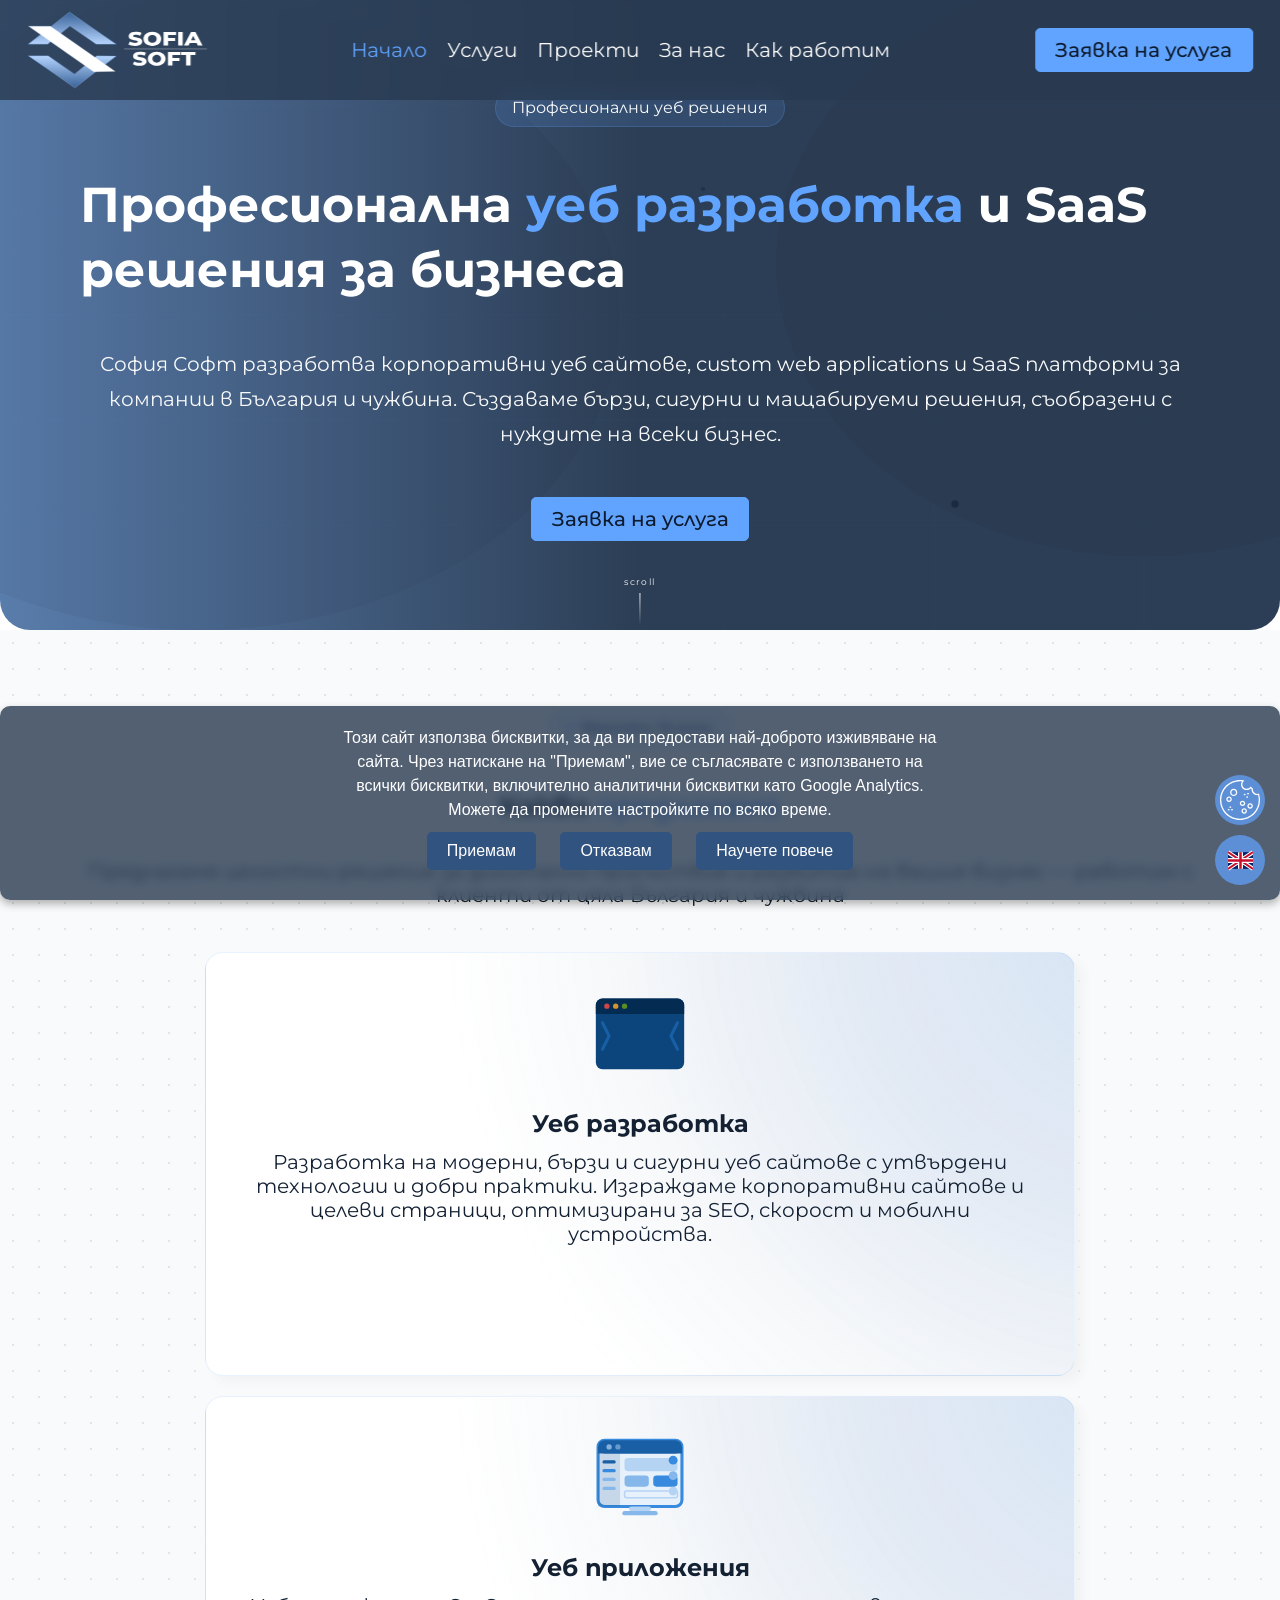
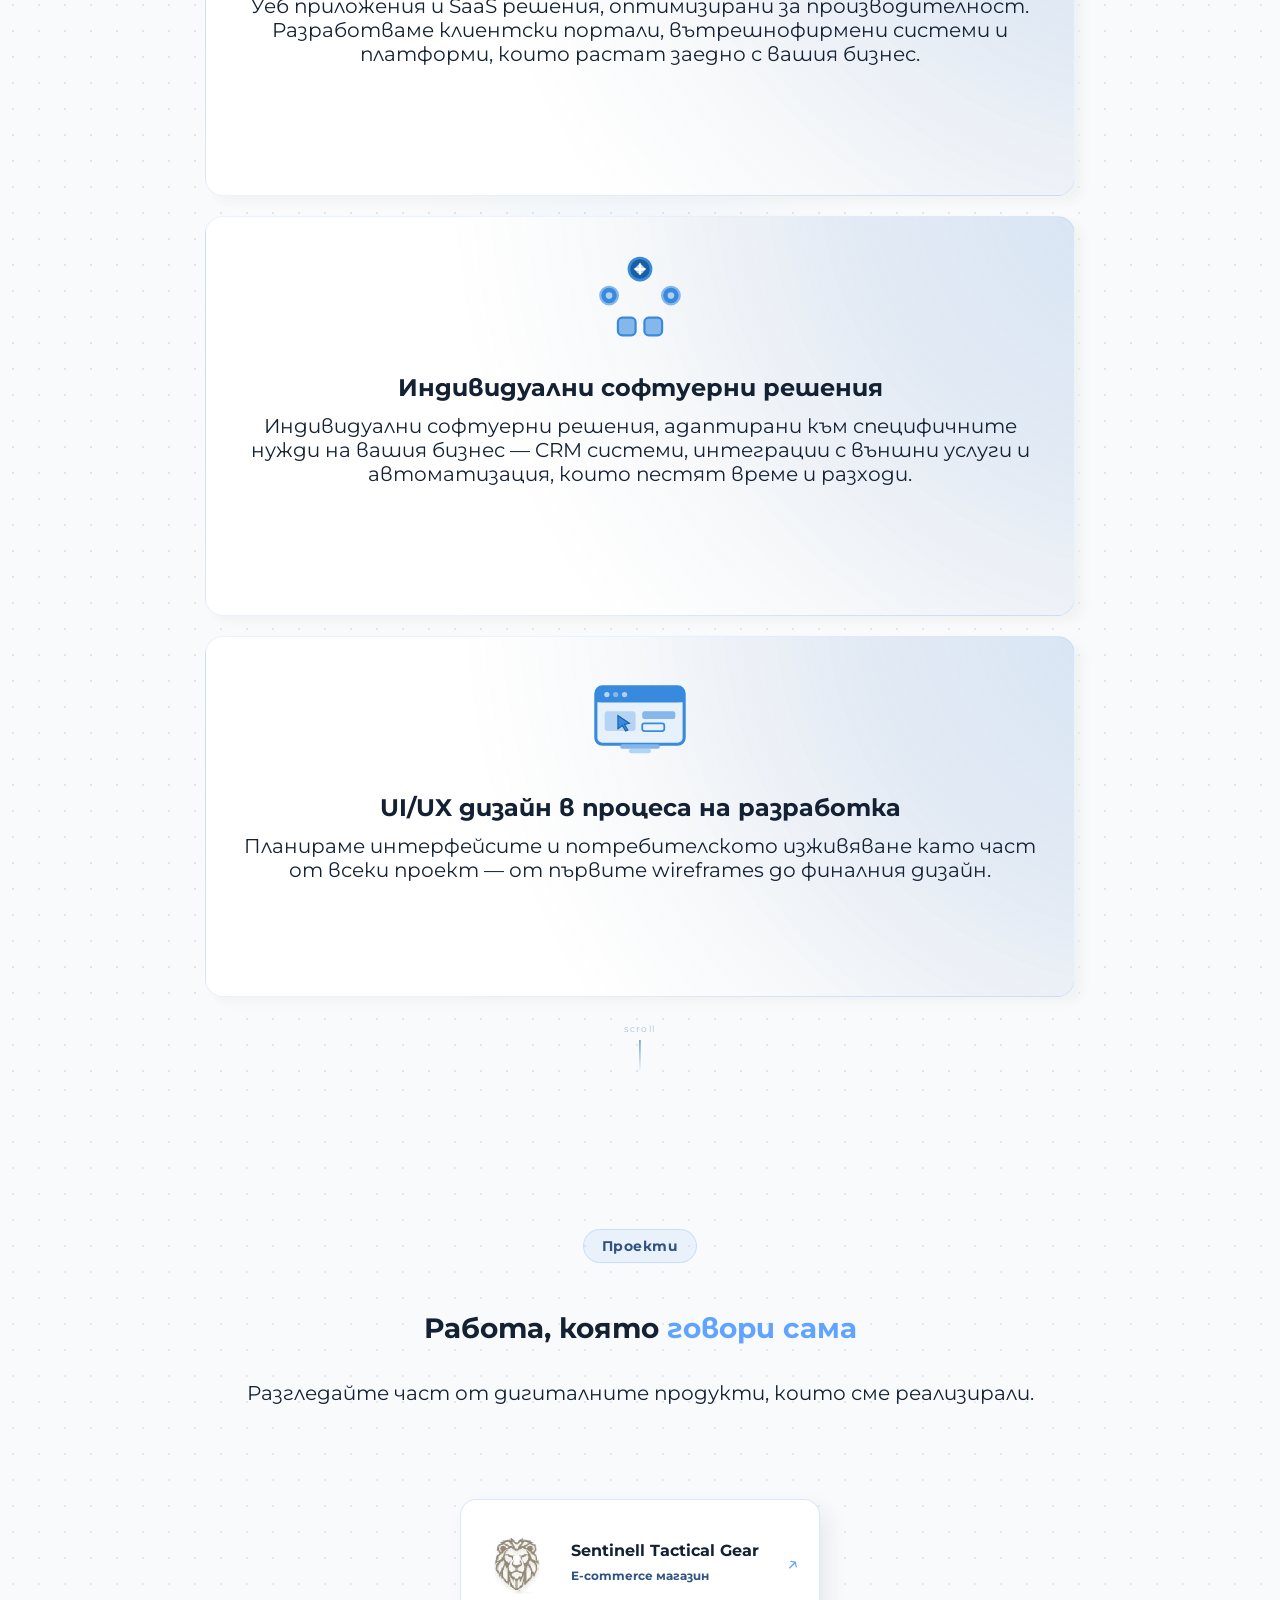
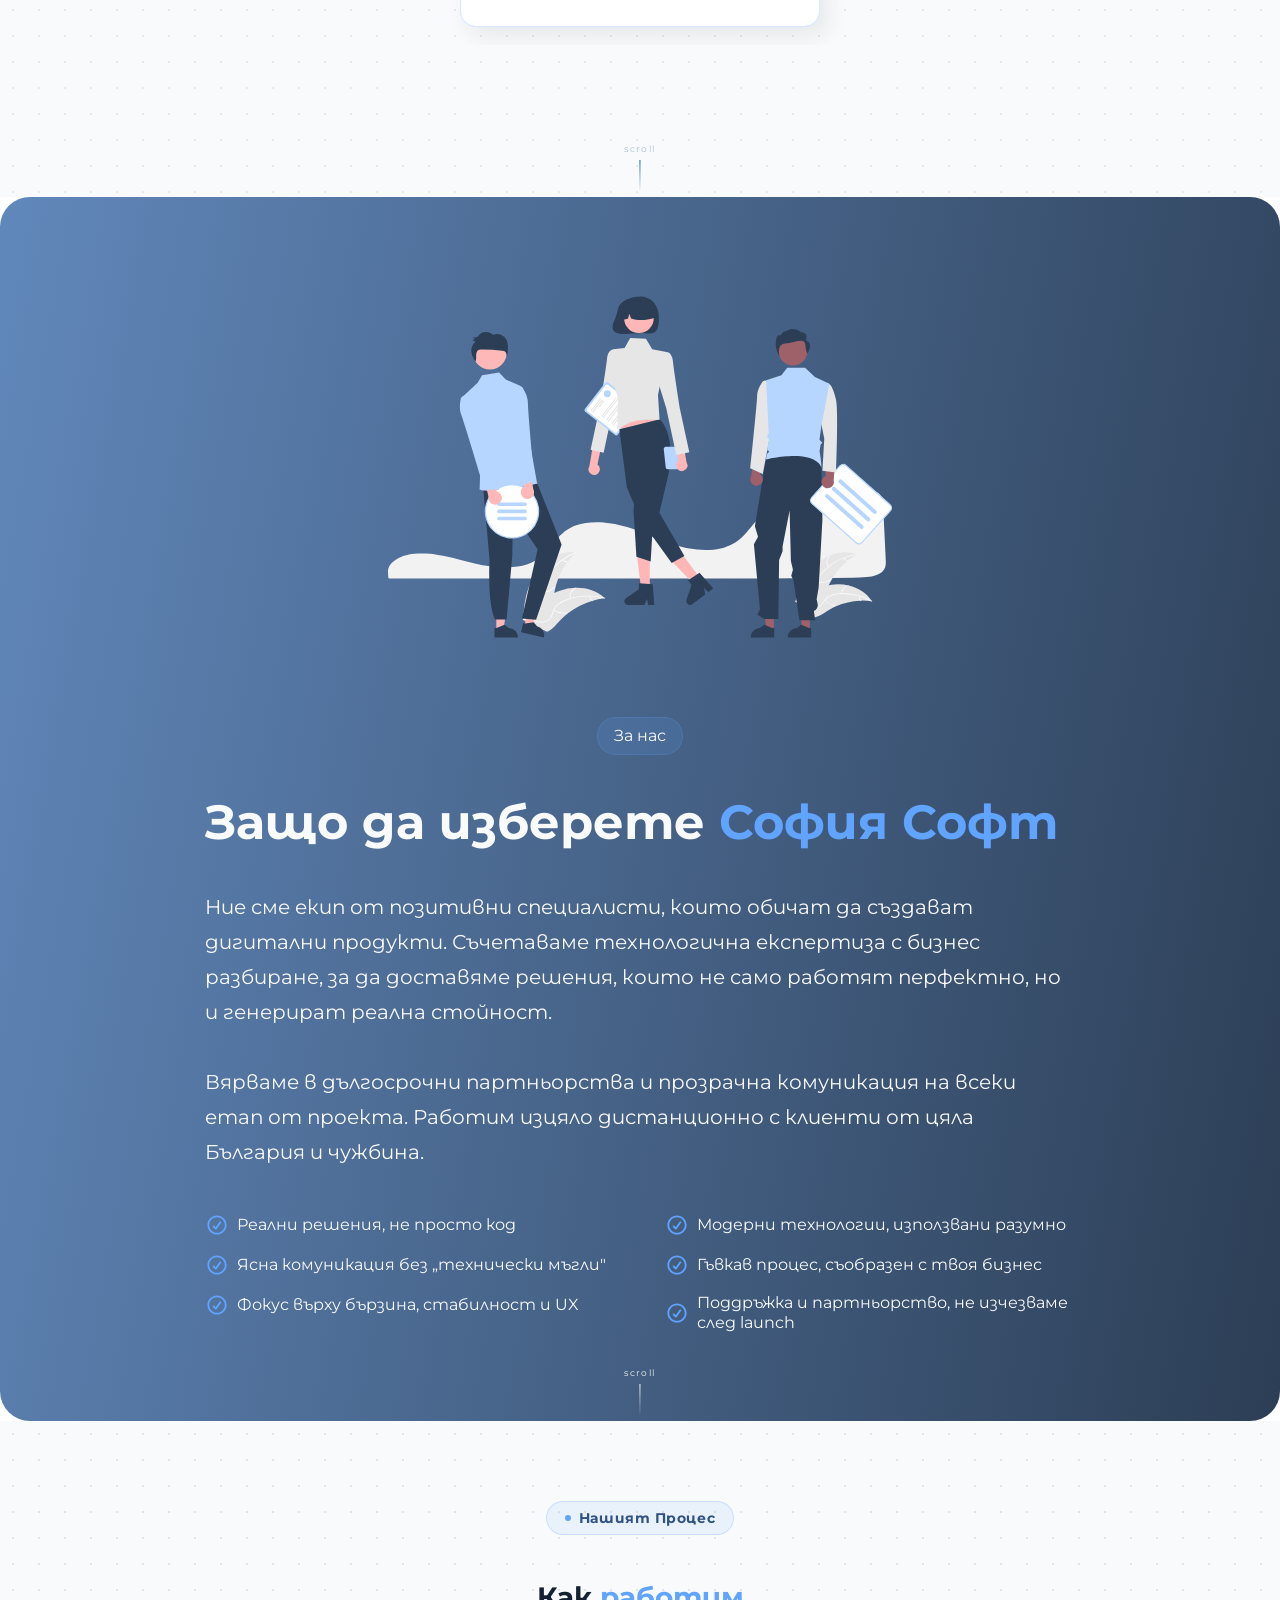
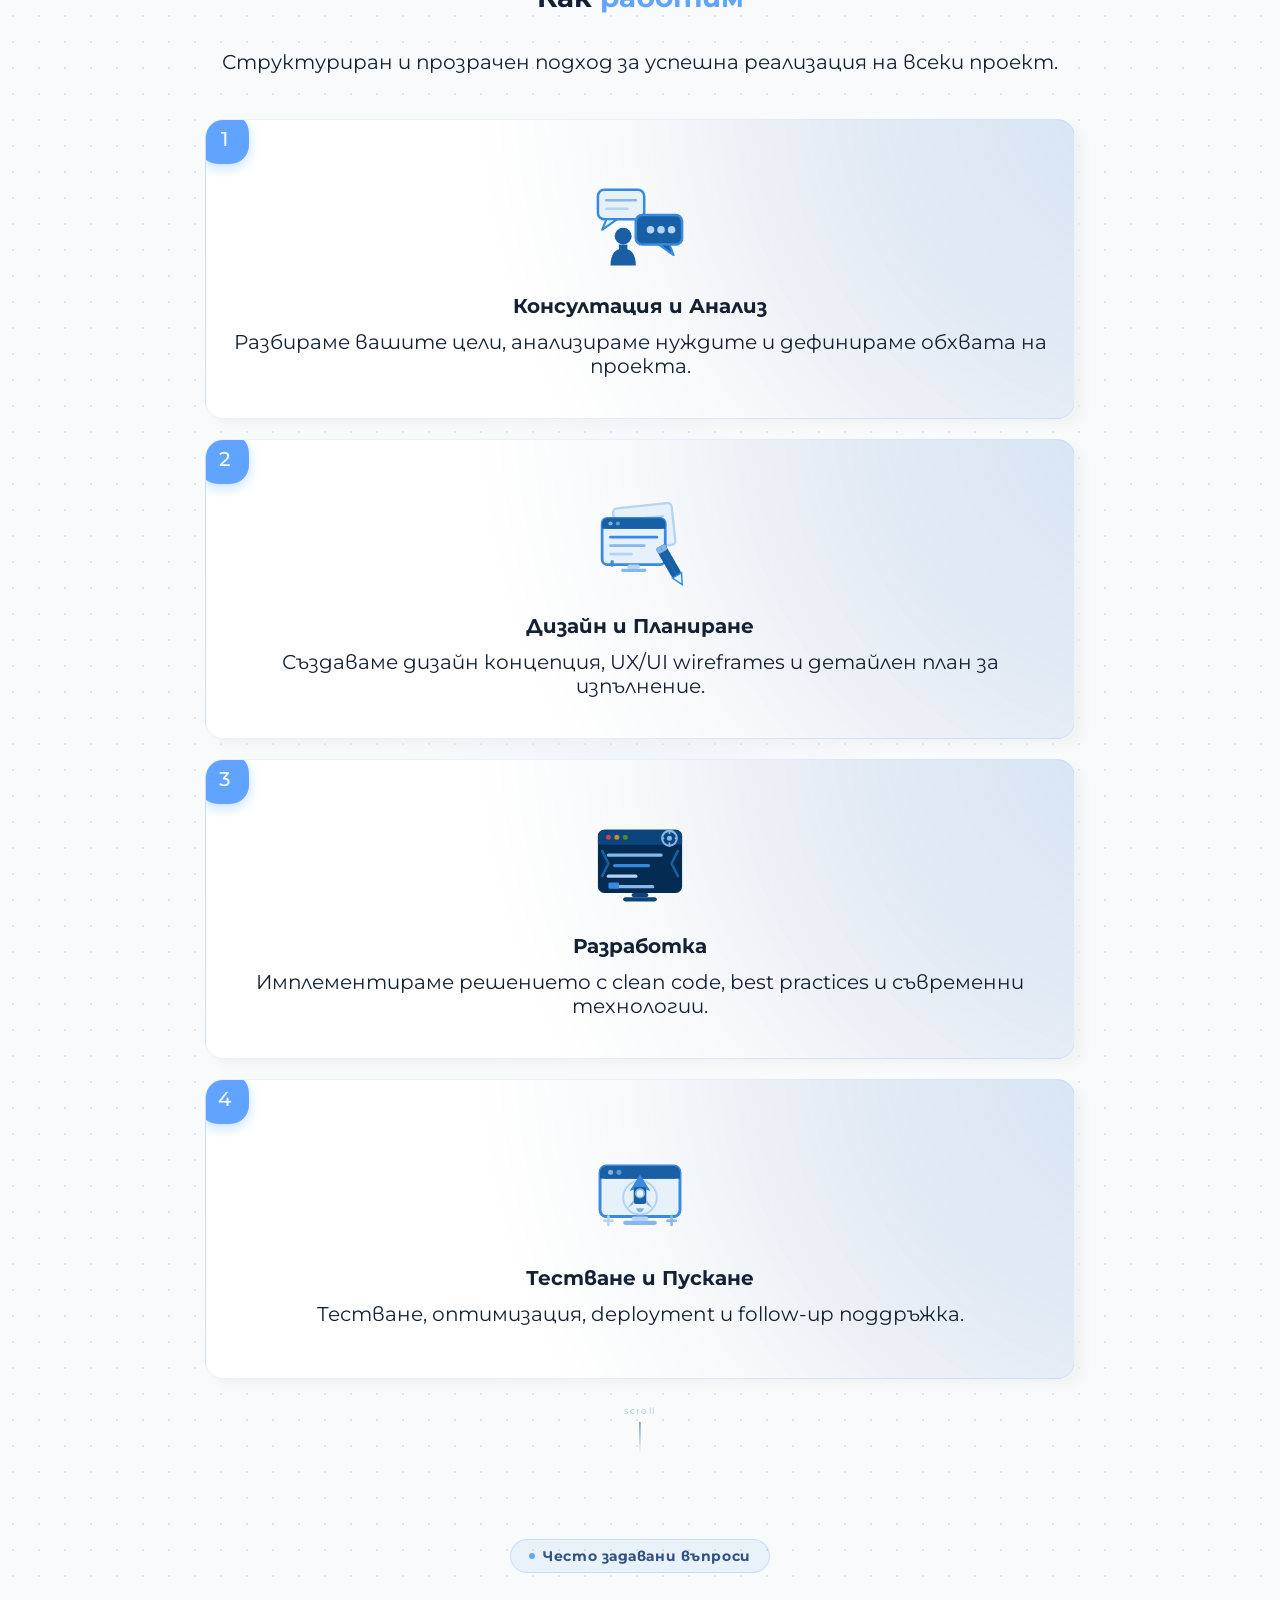
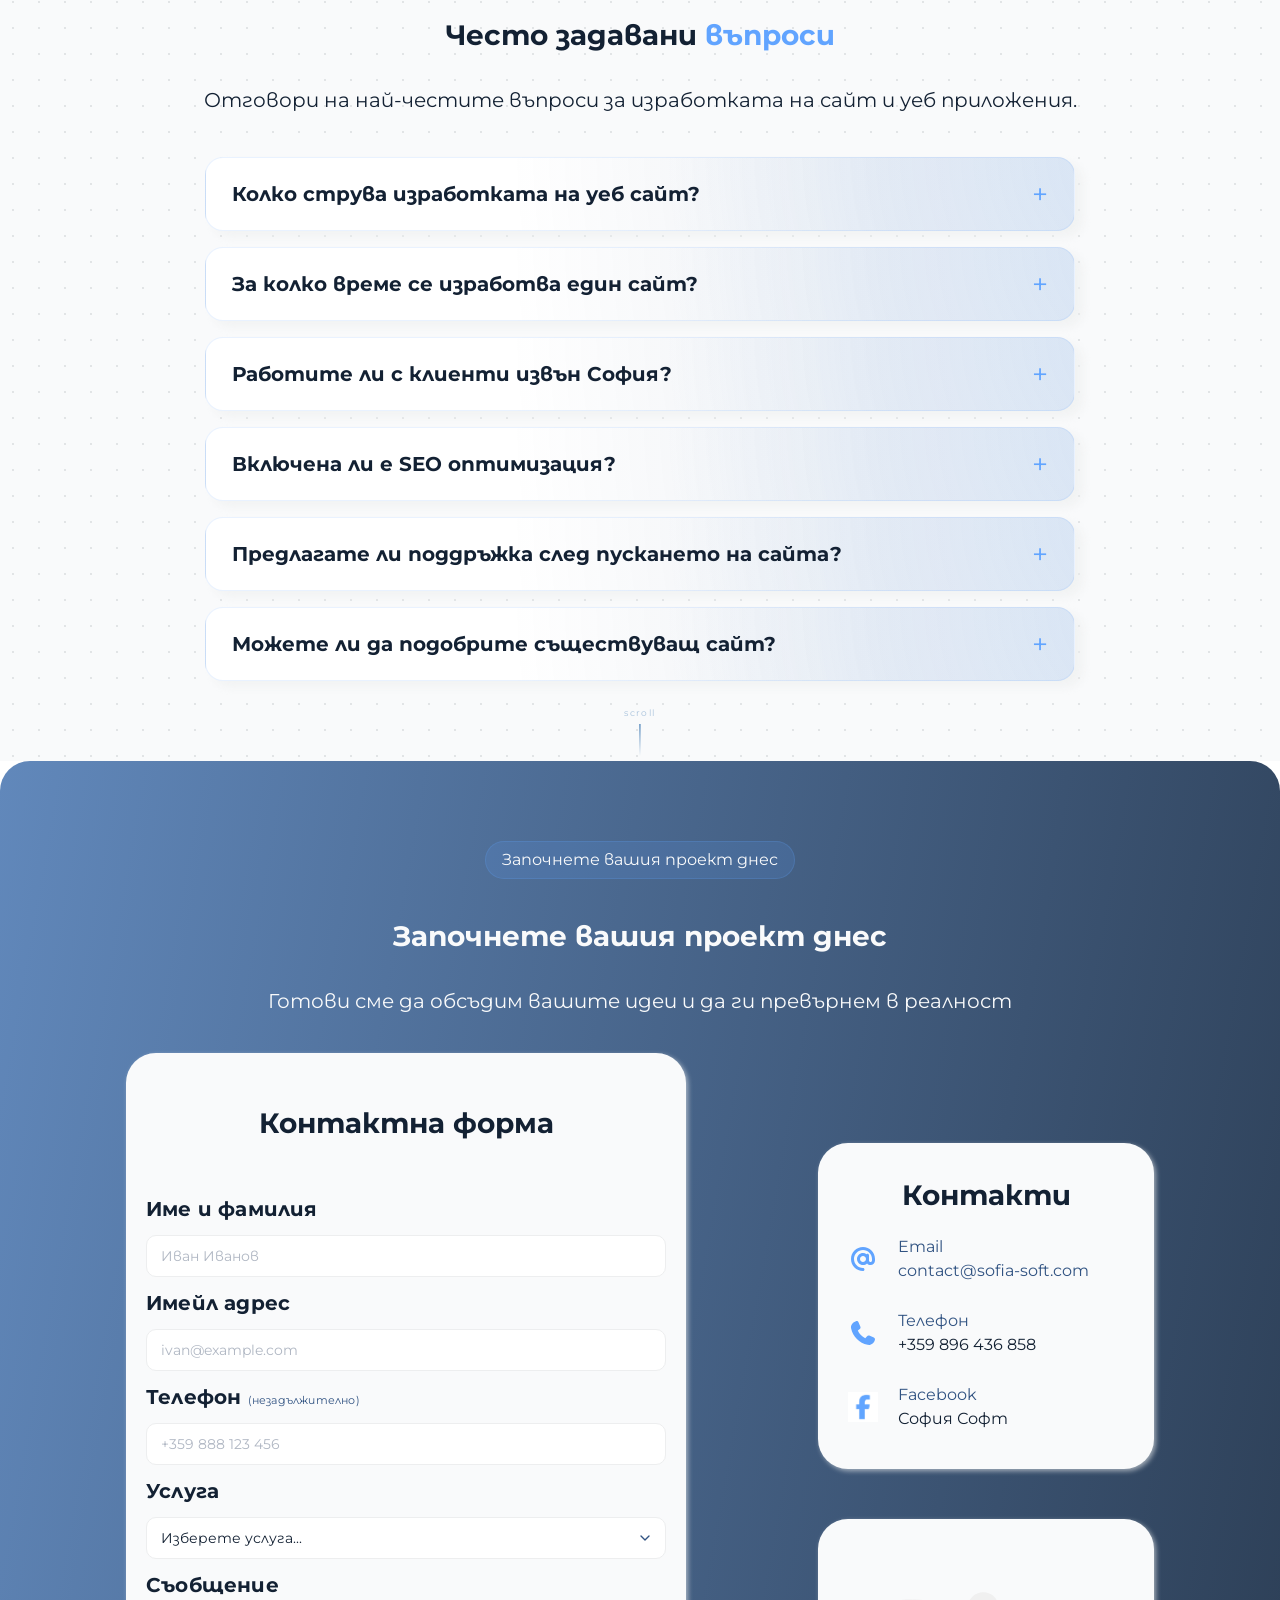
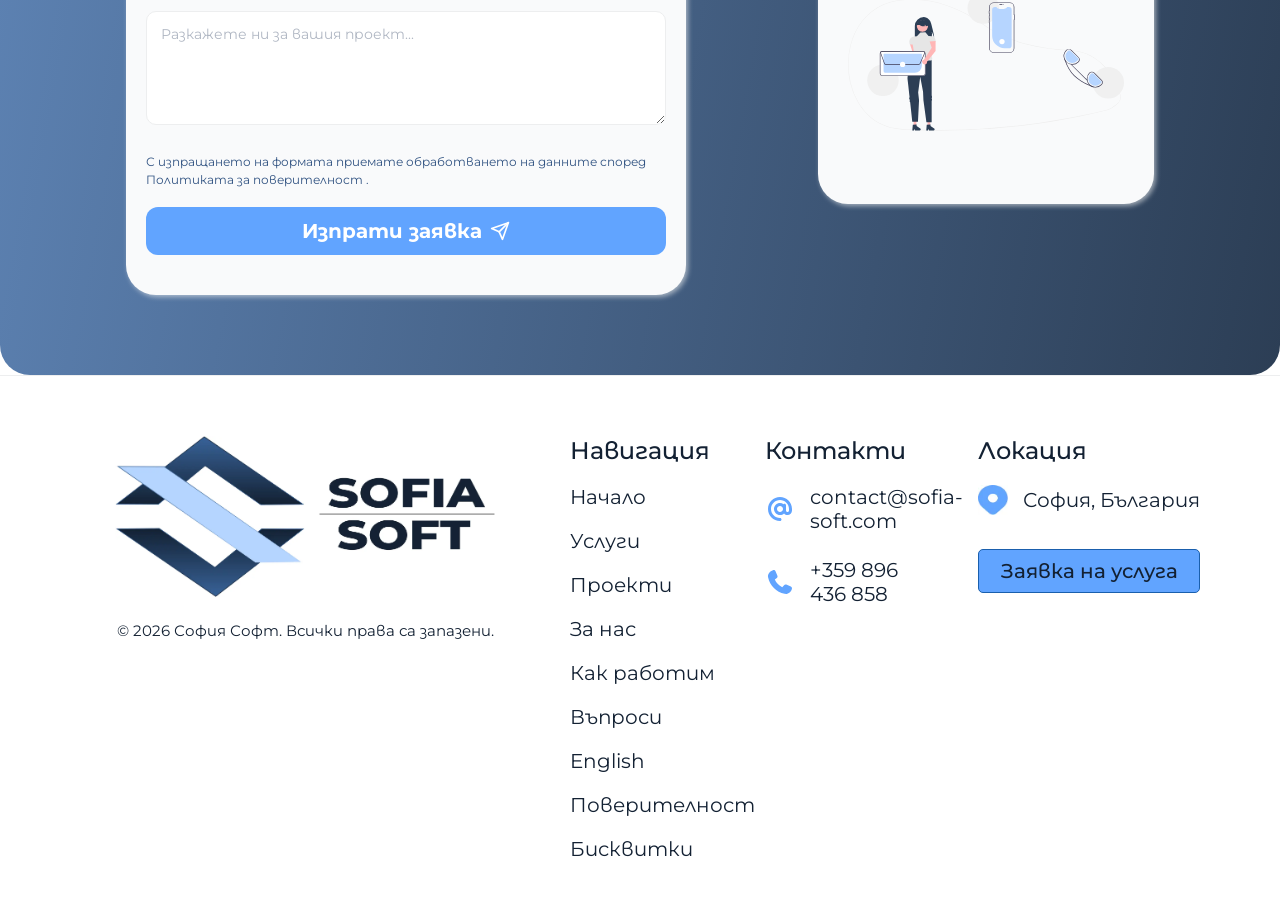
==== commit c97d79fa: "Added new version of the site with new pages for service, projects, optimization and SEO" ====
--- a/index.html
+++ b/index.html
@@ -49,6 +49,8 @@
 
     <link rel="sitemap" type="application/xml" href="/sitemap.xml">
     <link rel="stylesheet" href="styles/styles.ss26.css">
+    <link rel="stylesheet" href="styles/homepage.ss26.css">
+    <link rel="stylesheet" href="styles/responsive.ss26.css">
 
     <link rel="preconnect" href="https://www.googletagmanager.com">
     <link rel="dns-prefetch" href="https://www.googletagmanager.com">
@@ -70,6 +72,7 @@
         <ul class="nav_list" role="list">
             <li><a href="#hero" class="home">Начало</a></li>
             <li><a href="#services" class="services">Услуги</a></li>
+            <li><a href="#projects" class="projects">Проекти</a></li>
             <li><a href="#about_us" class="for_us">За нас</a></li>
             <li><a href="#how_work" class="how_work">Как работим</a></li>
             <li>
@@ -196,11 +199,23 @@
                 </svg>
                 <div class="card-body">
                     <h3>Уеб разработка</h3>
-                    <p>Разработка на модерни, бързи и сигурни уеб сайтове с най-новите технологии
-                        и best practices. Изграждаме корпоративни сайтове и landing страници,
+                    <p>Разработка на модерни, бързи и сигурни уеб сайтове с утвърдени технологии
+                        и добри практики. Изграждаме корпоративни сайтове и целеви страници,
                         оптимизирани за SEO, скорост и мобилни устройства.</p>
                 </div>
-
+                <div class="card-footer">
+                    <a class="card-link" href="/uslugi/izrabotka-na-sait/"
+                       aria-label="Научете повече за изработката на сайт">
+                        Научете повече
+                        <svg xmlns="http://www.w3.org/2000/svg" width="14" height="14" viewBox="0 0 24 24" fill="none"
+                             stroke="currentColor" stroke-width="2.5" stroke-linecap="round" stroke-linejoin="round"
+                             aria-hidden="true">
+                            <line x1="5" y1="12" x2="19" y2="12"></line>
+                            <polyline points="12 5 19 12 12 19"></polyline>
+                        </svg>
+                    </a>
+                    <span class="card-dots" aria-hidden="true"><span></span><span></span><span></span></span>
+                </div>
             </article>
 
 
@@ -232,11 +247,23 @@
                 </svg>
                 <div class="card-body">
                     <h3>Уеб приложения</h3>
-                    <p>Custom web applications и SaaS решения, оптимизирани за производителност и
-                        потребителско изживяване. Разработваме клиентски портали, вътрешнофирмени
-                        системи и платформи, които растат заедно с вашия бизнес.</p>
-                </div>
-
+                    <p>Уеб приложения и SaaS решения, оптимизирани за производителност.
+                        Разработваме клиентски портали, вътрешнофирмени системи и платформи, които
+                        растат заедно с вашия бизнес.</p>
+                </div>
+                <div class="card-footer">
+                    <a class="card-link" href="/uslugi/saas-razrabotka/"
+                       aria-label="Научете повече за SaaS разработката">
+                        Научете повече
+                        <svg xmlns="http://www.w3.org/2000/svg" width="14" height="14" viewBox="0 0 24 24" fill="none"
+                             stroke="currentColor" stroke-width="2.5" stroke-linecap="round" stroke-linejoin="round"
+                             aria-hidden="true">
+                            <line x1="5" y1="12" x2="19" y2="12"></line>
+                            <polyline points="12 5 19 12 12 19"></polyline>
+                        </svg>
+                    </a>
+                    <span class="card-dots" aria-hidden="true"><span></span><span></span><span></span></span>
+                </div>
             </article>
 
 
@@ -259,11 +286,23 @@
                 </svg>
                 <div class="card-body">
                     <h3>Индивидуални софтуерни решения</h3>
-                    <p>Индивидуални софтуерни решения, напълно адаптирани към специфичните нужди
-                        на вашия бизнес — CRM системи, интеграции с външни услуги и автоматизация
-                        на работни процеси, които пестят време и разходи.</p>
-                </div>
-
+                    <p>Индивидуални софтуерни решения, адаптирани към специфичните нужди
+                        на вашия бизнес — CRM системи, интеграции с външни услуги и автоматизация,
+                        които пестят време и разходи.</p>
+                </div>
+                <div class="card-footer">
+                    <a class="card-link" href="/uslugi/custom-software/"
+                       aria-label="Научете повече за custom софтуерната разработка">
+                        Научете повече
+                        <svg xmlns="http://www.w3.org/2000/svg" width="14" height="14" viewBox="0 0 24 24" fill="none"
+                             stroke="currentColor" stroke-width="2.5" stroke-linecap="round" stroke-linejoin="round"
+                             aria-hidden="true">
+                            <line x1="5" y1="12" x2="19" y2="12"></line>
+                            <polyline points="12 5 19 12 12 19"></polyline>
+                        </svg>
+                    </a>
+                    <span class="card-dots" aria-hidden="true"><span></span><span></span><span></span></span>
+                </div>
             </article>
 
 
@@ -290,12 +329,12 @@
                     </g>
                 </svg>
                 <div class="card-body">
-                    <h3>UI/UX Design</h3>
-                    <p>Изключителен дизайн и потребителско изживяване, което превръща
-                        посетителите в клиенти. Създаваме модерни и лесни за използване
-                        интерфейси — от wireframe до финален дизайн.</p>
-                </div>
-
+                    <h3>UI/UX дизайн в процеса на разработка</h3>
+                    <p>Планираме интерфейсите и потребителското изживяване като част от всеки
+                        проект — от първите wireframes до финалния дизайн.</p>
+                </div>
+                <div class="card-footer">
+                </div>
             </article>
 
         </div>
@@ -306,6 +345,40 @@
         </div>
     </section>
 
+
+    <section id="projects" aria-labelledby="projects-title">
+        <span class="projects_budget" aria-hidden="true">Проекти</span>
+        <div class="projects-heading service_title_content">
+            <h2 class="service_title" id="projects-title" tabindex="-1">Работа, която <span>говори сама</span></h2>
+            <p class="service_sub_tite">Разгледайте част от дигиталните продукти, които сме реализирали.</p>
+        </div>
+
+        <div class="project-marquee" aria-label="Избрани проекти">
+            <div class="project-marquee-track">
+                <div class="project-marquee-group" data-project-source>
+                    <button class="project-card" type="button" data-project-id="sentinel-tactical" data-mark="ST"
+                            data-title="Sentinell Tactical Gear" data-type="E-commerce магазин"
+                            data-description="Изградихме цялостен онлайн магазин за airsoft оборудване по избран от клиента дизайн. Реализирахме интерфейса, собствен админ панел и техническа SEO основа."
+                            data-scope="Реализация на UI дизайн|Собствен админ панел|Техническо SEO"
+                            data-url="https://sentinelltactical.com" aria-haspopup="dialog"
+                            aria-controls="project-modal" aria-label="Отворете проекта Sentinell Tactical Gear">
+                        <img src="/images/sentinelltactical.webp"
+                             alt="Sentinell Tactical Gear - онлайн магазин за airsoft оборудване" loading="lazy"
+                             width="50" height="50">
+                        <span class="project-card-body">
+                                <span class="project-card-name">Sentinell Tactical Gear</span>
+                                <span class="project-card-type">E-commerce магазин</span>
+                            </span>
+                        <span class="project-card-arrow" aria-hidden="true">↗</span>
+                    </button>
+                </div>
+            </div>
+        </div>
+        <div class="scroll-hint">
+            <span style="color:rgba(24,95,165,.35)">scroll</span>
+            <div class="scroll-line" style="background:linear-gradient(to bottom,#185FA5,transparent)"></div>
+        </div>
+    </section>
 
     <section id="about_us" aria-labelledby="about-title">
         <img
@@ -614,6 +687,10 @@
                     дизайна и SEO оптимизацията, както и добавяне на нови функционалности.</p>
             </details>
         </div>
+        <div class="scroll-hint">
+            <span style="color:rgba(24,95,165,.35)">scroll</span>
+            <div class="scroll-line" style="background:linear-gradient(to bottom,#185FA5,transparent)"></div>
+        </div>
     </section>
 
 
@@ -646,15 +723,18 @@
                     <select id="service" name="service" required>
                         <option value="" disabled selected>Изберете услуга...</option>
                         <option value="web_dev">Уеб разработка</option>
-                        <option value="web_app">Web Application</option>
-                        <option value="custom">Custom Web Solution</option>
-                        <option value="design">UI/UX Design</option>
+                        <option value="web_app">Уеб приложение или SaaS</option>
+                        <option value="custom">Индивидуален софтуер</option>
                         <option value="other">Друго</option>
                     </select>
 
                     <label for="message">Съобщение</label>
                     <textarea id="message" name="message" placeholder="Разкажете ни за вашия проект..." rows="4"
                               required></textarea>
+                    <p class="form-legal">С изпращането на формата приемате обработването на данните според
+                        <button type="button" class="privacy-trigger">Политиката за поверителност</button>
+                        .
+                    </p>
 
                     <button type="submit" class="form_submit">
                         <span class="form_submit_text">Изпрати заявка</span>
@@ -742,10 +822,17 @@
             <ul class="footer_nav" role="list">
                 <li><a href="#hero">Начало</a></li>
                 <li><a href="#services">Услуги</a></li>
+                <li><a href="#projects">Проекти</a></li>
                 <li><a href="#about_us">За нас</a></li>
                 <li><a href="#how_work">Как работим</a></li>
                 <li><a href="#faq">Въпроси</a></li>
                 <li><a href="/en/" hreflang="en" aria-label="Switch to English">English</a></li>
+                <li>
+                    <button type="button" class="privacy-trigger">Поверителност</button>
+                </li>
+                <li>
+                    <button type="button" id="cookies-footer-trigger">Бисквитки</button>
+                </li>
             </ul>
         </div>
         <div class="footer_section">
@@ -790,11 +877,44 @@
 <a href="#hero" class="scroll_up" aria-label="Върнете се в началото на страницата" role="button">
     <img src="images/up.ss26.svg" alt="" width="40" height="40" data-nosnippet aria-hidden="true" class="up">
 </a>
-<a href="/en/" class="flag"><img src="images/en.webp" alt="Switch to English"></a>
+<a href="/en/" class="flag" aria-label="Switch to English">
+    <svg viewBox="0 0 30 20" aria-hidden="true" focusable="false">
+        <rect width="30" height="20" fill="#012169"/>
+        <path d="M0 0 30 20M30 0 0 20" stroke="#fff" stroke-width="5"/>
+        <path d="M0 0 30 20M30 0 0 20" stroke="#C8102E" stroke-width="2.4"/>
+        <path d="M15 0v20M0 10h30" stroke="#fff" stroke-width="6"/>
+        <path d="M15 0v20M0 10h30" stroke="#C8102E" stroke-width="3"/>
+    </svg>
+</a>
 <button class="cookies_button" id="cookies_button" aria-label="Настройки на кукитата" role="button">
     <img src="images/cookie.ss25.svg" alt="" width="40" height="40" data-nosnippet aria-hidden="true" class="cookie">
 </button>
 
+
+<div class="project-modal" id="project-modal" role="dialog" aria-modal="true" aria-labelledby="project-modal-title"
+     aria-hidden="true">
+    <div class="project-modal-backdrop" data-project-modal-close></div>
+    <div class="project-modal-content" role="document" tabindex="-1">
+        <button class="project-modal-close" type="button" data-project-modal-close
+                aria-label="Затворете детайлите за проекта">×
+        </button>
+        <div class="project-modal-copy">
+            <span class="project-label" data-project-modal="type">E-commerce платформа</span>
+            <h2 id="project-modal-title" data-project-modal="title">Sentinell Tactical Gear</h2>
+            <p data-project-modal="description"></p>
+            <ul class="project-tags" data-project-modal="scope" aria-label="Обхват на проекта">
+            </ul>
+            <a class="project-link" data-project-modal="link" href="https://sentinelltactical.com" target="_blank"
+               rel="noopener noreferrer">
+                Посетете сайта
+                <svg aria-hidden="true" viewBox="0 0 24 24" fill="none">
+                    <path d="M5 12h14M13 6l6 6-6 6" stroke="currentColor" stroke-width="1.8" stroke-linecap="round"
+                          stroke-linejoin="round"/>
+                </svg>
+            </a>
+        </div>
+    </div>
+</div>
 
 <div id="cookie-modal">
     <div class="modal_content">
@@ -859,6 +979,18 @@
                 Ако имате въпроси относно използването на бисквитки, можете да се свържете с нас чрез
                 посочените в сайта данни за контакт.
             </p>
+        </div>
+        <div id="privacyInfo" class="cookie-section cookie-info hidden">
+            <h2>Политика за поверителност</h2>
+            <p>София Софт обработва името, имейла, незадължителния телефон, избраната услуга и съобщението, изпратени
+                чрез контактната форма, за да отговори на запитването и да подготви оферта.</p>
+            <h3>Получатели и срок</h3>
+            <p>Запитването се предава към доставчика на контактната форма и до упълномощените лица на София Софт.
+                Данните се пазят само за срока, необходим за обработването му и последваща бизнес комуникация, освен ако
+                законът изисква друго.</p>
+            <h3>Вашите права</h3>
+            <p>За достъп, корекция, изтриване или ограничаване на обработването пишете на <a
+                    href="mailto:contact@sofia-soft.com">contact@sofia-soft.com</a>.</p>
         </div>
         <div id="cookieSettings" class="cookie-section cookie-settings hidden">
 
@@ -1029,5 +1161,6 @@
 </script>
 
 <script src="js/javascript.ss26.js" defer></script>
+<script src="js/homepage.ss26.js" defer></script>
 </body>
 </html>
--- a/styles/styles.ss26.css
+++ b/styles/styles.ss26.css
@@ -66,11 +66,6 @@
     display: flex;
     flex-direction: column;
     overflow-x: hidden;
-    visibility: hidden;
-}
-
-body.ready {
-    visibility: visible;
 }
 
 main {
@@ -137,7 +132,8 @@
 */
 .service_budget,
 .how_work_budget,
-.faq_budget {
+.faq_budget,
+.projects_budget {
     position: relative;
     z-index: 2;
     display: inline-flex;
@@ -156,7 +152,7 @@
 
 .service_budget::before,
 .how_work_budget::before,
-.faq_budget::before {
+.faq_budget::before{
     content: '';
     width: 6px;
     height: 6px;
@@ -266,7 +262,7 @@
     top: 0;
     left: 50%;
     transform: translateX(-50%);
-    width: 100%;
+    width: 102%;
     z-index: 1000;
     height: 86px;
     display: flex;
@@ -284,7 +280,8 @@
     height .5s cubic-bezier(.4, 0, .2, 1);
 }
 
-.flag > img{
+.flag > img,
+.flag > svg {
     width: 25px;
     height: 25px;
 }
@@ -384,7 +381,7 @@
     position: fixed;
     top: 86px;
     left: 0;
-    width: 100%;
+    width: 102%;
     background: var(--gradientDrak);
     backdrop-filter: blur(6px);
     -webkit-backdrop-filter: blur(6px);
@@ -493,31 +490,6 @@
     }
 }
 
-@media (prefers-reduced-motion: no-preference) {
-    .hero .orb1 {
-        animation: heroPulse 4s ease-in-out infinite;
-    }
-
-    .hero .orb2 {
-        animation: heroPulse 5s ease-in-out infinite 1s;
-    }
-
-    .hero .p1 {
-        animation: heroFloat2 3s ease-in-out infinite;
-    }
-
-    .hero .p2 {
-        animation: heroFloat1 4s ease-in-out infinite 0.5s;
-    }
-
-    .hero .p3 {
-        animation: heroFloat3 5s ease-in-out infinite 1s;
-    }
-
-    .hero .scan-line {
-        animation: heroScan 8s linear infinite;
-    }
-}
 
 
 #main-content {
@@ -856,6 +828,19 @@
     transform: translateX(0);
 }
 
+/* Whole card is clickable via the card-link (stretched link) */
+.services_boxes > article .card-link::after {
+    content: '';
+    position: absolute;
+    inset: 0;
+    z-index: 3;
+}
+
+/* Equal card heights on the 2-column grid (tablet) */
+
+/* Touch devices have no hover — always show the "learn more" link and dots,
+   so cards are readable and tappable on the first tap */
+
 .services_boxes > article .card-link svg {
     transition: transform .25s;
 }
@@ -1472,6 +1457,9 @@
     animation: personNod 2s ease-in-out infinite;
     transform-origin: 16px 38px;
 }
+.design .card-footer {
+    height: 49px;
+}
 
 .design > .w1 {
     stroke-dasharray: 80;
@@ -1824,39 +1812,8 @@
     color: var(--big-stone);
 }
 
-@media (min-width: 768px) {
-    .faq_sub_title {
-        max-width: unset;
-    }
-
-    .faq_item summary {
-        font-size: 20px;
-        padding: 22px 26px;
-    }
-
-    .faq_item > p {
-        font-size: 18px;
-        line-height: 28px;
-        padding: 0 26px 24px;
-    }
-}
-
-@media (min-width: 1024px) {
-    #faq {
-        padding: 80px;
-        gap: 45px;
-    }
-
-    .faq_list {
-        width: 80%;
-    }
-}
-
-@media (min-width: 1440px) {
-    #faq {
-        padding: 100px 120px;
-    }
-}
+
+
 
 /* ══════════════════════════════════════════════
    CONTACT
@@ -2021,6 +1978,27 @@
     margin-top: 4px;
 }
 
+.form-legal {
+    margin-top: 14px;
+    font-size: 12px;
+    line-height: 1.5;
+    color: var(--chambray);
+}
+
+.form-legal a {
+    color: inherit;
+    text-decoration: underline;
+}
+
+.form-legal button, .footer_nav button {
+    border: 0;
+    background: transparent;
+    color: inherit;
+    font: inherit;
+    cursor: pointer;
+    padding: 0;
+}
+
 .form_submit:hover {
     background: #4a8fe8;
     box-shadow: 0 4px 16px rgba(97, 164, 255, 0.35);
@@ -2273,7 +2251,7 @@
     height: 44px;
     padding: 12px 6px;
     background-color: var(--malibu);
-    color: #ffffff;
+    color: var(--big-stone);
     border: 1px solid #1a5fad;
     border-radius: 5px;
     font-family: 'Montserrat', sans-serif;
@@ -2286,7 +2264,15 @@
 
 .footer_cta:hover {
     background-color: #1550a0;
+    color: #ffffff;
     box-shadow: 0 4px 12px rgba(26, 95, 173, 0.4);
+}
+
+.footer_cta:focus-visible {
+    background-color: #1550a0;
+    color: #ffffff;
+    outline: 3px solid var(--big-stone);
+    outline-offset: 3px;
 }
 
 .footer_bottom {
@@ -2551,563 +2537,4 @@
 
 .modal_content .cookie-info th {
     background: rgb(96, 163, 253);
-}
-/* ══════════════════════════════════════════════
-   TABLET — min-width: 768px
-══════════════════════════════════════════════ */
-@media (min-width: 768px) {
-
-    .header {
-        padding: 10px 40px;
-        height: 100px;
-    }
-
-    .logo {
-        width: 101px;
-        height: 87px;
-    }
-
-    .hero_content {
-        flex-direction: column-reverse;
-    }
-
-    .hero_title {
-        line-height: 65px;
-    }
-
-    .hero_sub_title {
-        max-width: unset;
-        line-height: 35px;
-    }
-
-    .header > .contact {
-        display: inline-flex;
-        align-items: center;
-        justify-content: center;
-        padding: 12px 6px;
-        width: 218px;
-        height: 44px;
-        flex-shrink: 0;
-        background-color: var(--malibu);
-        color: #0d1b2e;
-        border: 1px solid var(--malibu);
-        border-radius: 5px;
-        font-family: 'Montserrat', sans-serif;
-        font-size: 20px;
-        font-weight: 500;
-        line-height: 24px;
-        cursor: pointer;
-        transition: background 0.2s, box-shadow 0.2s;
-    }
-
-    .header > .contact:hover{
-        background-color: #4a8fe8;
-        color: #ffffff;
-        box-shadow: 4px 3px 4px rgba(19, 33, 51, 0.2);
-    }
-
-    .service_sub_tite {
-        max-width: unset;
-    }
-
-    .services_boxes {
-        display: grid;
-        grid-template-columns: repeat(2, 350px);
-        gap: 30px;
-        justify-content: center;
-    }
-
-    .about_us_title {
-        text-align: left;
-        line-height: 65px;
-    }
-
-    .about_us_title_content p {
-        line-height: 35px;
-    }
-
-    .about_us_lists {
-        flex-direction: row;
-        align-items: flex-start;
-        gap: 20px;
-    }
-
-    .about_us_list {
-        flex: 1;
-    }
-
-    .how_work_sub_tite {
-        max-width: unset;
-    }
-
-    .how_work_boxes {
-        display: grid;
-        grid-template-columns: repeat(2, 350px);
-        gap: 36px;
-        justify-content: center;
-    }
-
-    .how_work_sub_title {
-        max-width: unset;
-    }
-
-    .contact_boxes {
-        flex-direction: row;
-        align-items: flex-start;
-        justify-content: center;
-        flex-wrap: wrap;
-        gap: 40px;
-    }
-
-    footer {
-        padding: 60px 48px 48px;
-        gap: 48px;
-        flex-direction: row-reverse;
-        justify-content: space-around;
-    }
-
-    .footer_bottom {
-        align-items: flex-start;
-        flex-shrink: 0;
-        width: 370px;
-    }
-
-    .footer_nav {
-        flex-direction: row;
-        flex-wrap: wrap;
-        justify-content: center;
-        gap: 16px 40px;
-    }
-
-    .footer_contact_list {
-        margin: 0 auto;
-    }
-    .modal_content {
-        width: 60%;
-        padding: 50px;
-    }
-}
-
-/* ══════════════════════════════════════════════
-   DESKTOP — min-width: 1024px
-══════════════════════════════════════════════ */
-@media (min-width: 1024px) {
-
-    main {
-        padding-top: 60px;
-    }
-
-    .header.shrunk {
-        top: 14px !important;
-        width: 88% !important;
-        max-width: 1100px !important;
-        height: 82px !important;
-        border-radius: 100px !important;
-        backdrop-filter: blur(18px) !important;
-        -webkit-backdrop-filter: blur(18px) !important;
-        border: 1px solid rgba(255, 255, 255, 0.09) !important;
-        box-shadow: 0 8px 32px rgba(0, 0, 0, 0.35),
-        0 0 0 1px rgba(97, 164, 255, 0.06) !important;
-        padding: 0 36px !important;
-    }
-
-    .header.shrunk .logo {
-        height: 60px !important;
-        transition: height .5s cubic-bezier(.4, 0, .2, 1);
-    }
-
-    .header.shrunk nav > .nav_list li a {
-        font-size: 20px !important;
-    }
-
-    .header.shrunk .contact,
-    .header.shrunk .header_cta {
-        padding: 11px 22px !important;
-        font-size: 19px !important;
-        border-radius: 100px !important;
-    }
-
-    .logo {
-        width: 180px;
-        height: 180px;
-    }
-
-    .burger {
-        display: none;
-    }
-
-    nav > .nav_list {
-        display: flex !important;
-        flex-direction: row;
-        align-items: center;
-        gap: 20px;
-    }
-
-    nav > .nav_list li {
-        list-style: none;
-    }
-
-    nav > .nav_list li a {
-        font-size: 20px;
-        font-weight: 400;
-        line-height: 24px;
-        color: var(--white);
-        text-decoration: none;
-        cursor: pointer;
-        transition: color 0.2s;
-        white-space: nowrap;
-    }
-
-    nav > .nav_list li a:hover {
-        color: var(--malibu);
-    }
-
-    #hero {
-        min-height: 70vh;
-    }
-
-    .hero_content {
-        flex-direction: row;
-        align-items: center;
-        justify-content: space-around;
-        text-align: left;
-        height: 70vh;
-        padding: 0 80px;
-        min-height: 40vh;
-        gap: 40px;
-    }
-
-    .hero_desc {
-        max-width: 100%;
-    }
-
-    .hero_title {
-        font-size: 3.05rem;
-    }
-
-    .hero_sub_title {
-        max-width: 600px;
-    }
-
-    .hero_sub_title {
-        max-width: unset;
-    }
-    .hero_img {
-        display: block;
-        width: 700px;
-        max-width: 50%;
-    }
-
-    #services {
-        padding: 80px;
-        gap: 45px;
-    }
-
-    .services_boxes {
-        display: flex;
-        flex-direction: column;
-        justify-content: space-around;
-        width: 80%;
-        gap: 20px;
-    }
-
-    .services_boxes > article {
-        flex: 1;
-        min-width: 0;
-        width: 870px;
-        height: auto;
-        min-height: 300px;
-        padding: 30px 20px;
-    }
-
-    .service_icons {
-        width: 120px;
-    }
-
-    #about_us {
-        justify-content: space-around;
-        align-items: center;
-        padding: 80px;
-        gap: 60px;
-        min-height: 80vh;
-    }
-
-    .about_us_icon {
-        width: 700px;
-        max-width: 45%;
-        order: 1;
-    }
-
-    .about_us_right_side {
-        max-width: 870px;
-        order: 2;
-    }
-
-    .about_us_title {
-        font-size: 3rem;
-    }
-
-    .about_us_lists {
-        flex-direction: row;
-        justify-content: space-between;
-        gap: 20px;
-    }
-
-    .about_us_list {
-        flex: 1;
-    }
-
-    .about_us_list:first-child {
-        padding-right: 30px;
-    }
-
-    #how_work {
-        padding: 80px;
-        gap: 45px;
-    }
-
-    .how_work_boxes {
-        display: flex;
-        flex-direction: column;
-        justify-content: space-around;
-        width: 80%;
-        gap: 20px;
-    }
-
-    .how_work_boxes > article {
-        flex: 1;
-        min-width: 0;
-        width: 870px;
-        height: auto;
-        min-height: 300px;
-        padding: 42px 25px 30px;
-    }
-
-    .how_work_icons {
-        width: 120px;
-    }
-
-    #contact {
-        padding: 80px;
-        gap: 40px;
-        min-height: 80vh;
-    }
-
-    .contact_title {
-        max-width: unset;
-    }
-
-    .contact_boxes {
-        flex-direction: row;
-        align-items: center;
-        justify-content: space-around;
-        width: 100%;
-        flex-wrap: nowrap;
-    }
-
-    .contact_form h3 {
-        font-size: 28px;
-    }
-
-    .form label {
-        font-size: 20px;
-    }
-
-    .contact_form {
-        width: 50%;
-        min-height: 700px;
-        padding: 58px 20px 40px;
-    }
-
-    .form {
-        margin-top: 32px;
-    }
-
-    .form_group label {
-        font-size: 16px;
-    }
-
-    .contact_box_info {
-        width: 30%;
-        flex-shrink: 0;
-        gap: 50px;
-    }
-
-    about_us_title_content {
-        width: 100%;
-        padding: 48px 30px 46px;
-    }
-
-    .contact_box_info > div:first-child h3 {
-        font-size: 28px;
-        text-align: center;
-    }
-
-    .contact_icon {
-        max-width: 290px;
-        padding: 0;
-    }
-
-    footer {
-        align-items: flex-start;
-        padding: 60px 80px 48px;
-        gap: 40px;
-        flex-wrap: nowrap;
-        text-align: left;
-    }
-
-    .footer_bottom {
-        flex-shrink: 0;
-        width: 450px;
-        align-items: center;
-        gap: 25px;
-    }
-
-    .footer_logo {
-        width: 380px;
-    }
-
-    .footer_section {
-        align-items: flex-start;
-        width: auto;
-    }
-
-    .footer_nav {
-        flex-direction: column;
-        align-items: flex-start;
-        gap: 20px;
-        width: 150px;
-    }
-
-    .footer_contact_list {
-        align-items: flex-start;
-        max-width: none;
-        margin: 0;
-    }
-
-    .footer_location {
-        justify-content: flex-start;
-    }
-
-    .footer_location_box {
-        flex-direction: column;
-    }
-
-    .footer_cta {
-        align-self: flex-start;
-    }
-
-    .footer_info {
-        flex-direction: row;
-        justify-content: space-around;
-        width: 100%;
-    }
-}
-
-/* ══════════════════════════════════════════════
-   LARGE DESKTOP — min-width: 1440px
-══════════════════════════════════════════════ */
-@media (min-width: 1440px) {
-
-    main {
-        padding-top: 100px;
-    }
-
-    .header {
-        padding: 0 120px;
-        height: 100px;
-    }
-
-    .hero_content {
-        padding: 0 120px;
-        max-width: 1600px;
-        margin: 0 auto;
-        width: 100%;
-    }
-
-    .hero_title {
-        text-align: center;
-        font-size: 3.6rem;
-    }
-
-    #services,
-    #how_work {
-        padding: 100px 120px;
-    }
-
-    .services_boxes,
-    .how_work_boxes {
-        width: 85%;
-        gap: 24px;
-    }
-
-    #about_us {
-        padding: 120px;
-        gap: 80px;
-        flex-direction: column-reverse;
-    }
-
-    #contact {
-        padding: 100px 120px;
-    }
-
-    .contact_box_info {
-        gap: 125px;
-    }
-
-    footer {
-        padding: 60px 50px 48px;
-    }
-
-    .modal_content {
-        overflow: hidden;
-    }
-}
-
-/* ══════════════════════════════════════════════
-   EXTRA LARGE — min-width: 1800px
-══════════════════════════════════════════════ */
-@media (min-width: 1800px) {
-
-    .hero_sub_title {
-        max-width: unset;
-    }
-
-    .about_us_rigth_side {
-        align-items: start;
-    }
-
-    #about_us {
-        flex-direction: row;
-    }
-
-    .about_us_right_side {
-        align-items: start;
-    }
-
-    .contact_title, .how_work_title, .service_title {
-        font-size: 2.2rem;
-    }
-
-    .service_budget, .how_work_budget, .faq_budget,
-    .hero_budget, .about_us_budget, .contact_budget {
-        font-size: 20px;
-    }
-
-    .hero_title, .about_us_title {
-        font-size: 3rem;
-    }
-
-    .services_boxes, .how_work_boxes {
-        width: 90%;
-        flex-direction: row;
-    }
-
-    .services_boxes > article, .how_work_boxes > article {
-        min-height: 400px;
-    }
-
-    .footer_contact_list {
-        align-items: start;
-    }
-}
+}
--- a/styles/homepage.ss26.css
+++ b/styles/homepage.ss26.css
@@ -0,0 +1,333 @@
+/* Homepage-only projects module */
+#projects {
+    display: flex;
+    flex-direction: column;
+    gap: 48px;
+    align-items: center;
+    background: var(--athens-gray);
+    background-image: radial-gradient(circle, rgba(19, 33, 51, .08) 1px, transparent 1px);
+    background-size: 26px 26px;
+}
+
+
+.projects-heading {
+    text-align: center;
+    margin-bottom: 38px;
+}
+
+.projects-heading h2 span {
+    color: var(--malibu);
+}
+
+.project-marquee {
+    position: relative;
+    width: 100%;
+    overflow: hidden;
+    padding: 8px 0 18px;
+    -webkit-mask-image: linear-gradient(90deg, transparent, #000 10%, #000 90%, transparent);
+    mask-image: linear-gradient(90deg, transparent, #000 10%, #000 90%, transparent);
+}
+
+.project-marquee.is-animated::before,
+.project-marquee.is-animated::after {
+    content: "";
+    position: absolute;
+    z-index: 1;
+    top: 0;
+    bottom: 0;
+    width: clamp(36px, 9vw, 120px);
+    pointer-events: none;
+    -webkit-backdrop-filter: blur(4px);
+    backdrop-filter: blur(4px);
+}
+
+.project-marquee.is-animated::before {
+    left: 0;
+    -webkit-mask-image: linear-gradient(90deg, #000, transparent);
+    mask-image: linear-gradient(90deg, #000, transparent);
+}
+
+.project-marquee.is-animated::after {
+    right: 0;
+    -webkit-mask-image: linear-gradient(90deg, transparent, #000);
+    mask-image: linear-gradient(90deg, transparent, #000);
+}
+
+.project-marquee-track {
+    display: flex;
+    width: 100%;
+}
+
+.project-marquee-group {
+    display: flex;
+    gap: 20px;
+}
+
+.project-marquee.is-static .project-marquee-track {
+    justify-content: center;
+}
+
+
+.project-marquee.is-animated .project-marquee-track {
+    width: max-content;
+    animation: projectsMarquee 24s linear infinite;
+    will-change: transform;
+}
+
+.project-marquee.is-animated .project-marquee-group {
+    flex: 0 0 auto;
+    padding-right: 20px;
+}
+
+.project-marquee:hover .project-marquee-track, .project-marquee:focus-within .project-marquee-track, .project-modal-open .project-marquee-track {
+    animation-play-state: paused;
+}
+
+@keyframes projectsMarquee {
+    from {
+        transform: translateX(0);
+    }
+
+    to {
+        transform: translateX(calc(-1 * var(--marquee-distance)));
+    }
+}
+
+.project-card {
+    display: flex;
+    align-items: center;
+    gap: 18px;
+    width: min(360px, calc(100vw - 72px));
+    min-height: 128px;
+    padding: 20px;
+    border: 1px solid rgba(97, 164, 255, .25);
+    border-radius: 16px;
+    background: var(--white);
+    box-shadow: 8px 10px 22px rgba(19, 33, 51, .08);
+    color: var(--big-stone);
+    font: inherit;
+    text-align: left;
+    cursor: pointer;
+    transition: transform .25s ease, border-color .25s ease, box-shadow .25s ease;
+}
+
+.project-card:hover {
+    transform: translateY(-5px);
+    border-color: var(--malibu);
+    box-shadow: 10px 14px 28px rgba(19, 33, 51, .14);
+}
+
+.project-card:focus-visible {
+    outline: 3px solid var(--malibu);
+    outline-offset: 4px;
+}
+
+.project-card > img, .project-card-mark {
+    display: grid;
+    flex: 0 0 auto;
+    width: 72px;
+    height: 72px;
+    place-items: center;
+    border-radius: 13px;
+}
+
+.project-card > img {
+    object-fit: contain;
+    background: var(--white);
+}
+
+.project-card-mark {
+    background: linear-gradient(145deg, #0b1522, var(--big-stone));
+    color: var(--malibu);
+    font-size: 2rem;
+    font-weight: 700;
+    letter-spacing: -.08em;
+}
+
+.project-card--demo {
+    border-style: dashed;
+}
+
+.project-card-body {
+    display: flex;
+    flex: 1;
+    flex-direction: column;
+    gap: 7px;
+    min-width: 0;
+}
+
+.project-card-name {
+    color: var(--big-stone);
+    font-size: 1rem;
+    font-weight: 700;
+    line-height: 1.25;
+    white-space: wrap;
+}
+
+.project-card-type {
+    color: var(--chambray);
+    font-size: .77rem;
+    font-weight: 600;
+    line-height: 1.35;
+}
+
+.project-card-arrow {
+    color: var(--malibu);
+    font-size: 1.35rem;
+    transition: transform .25s ease;
+}
+
+.project-card:hover .project-card-arrow {
+    transform: translate(3px, -3px);
+}
+
+.project-modal {
+    position: fixed;
+    z-index: 10000;
+    inset: 0;
+    display: grid;
+    place-items: center;
+    padding: 20px;
+    opacity: 0;
+    visibility: hidden;
+    pointer-events: none;
+    transition: opacity .25s ease, visibility .25s ease;
+}
+
+.project-modal.active {
+    opacity: 1;
+    visibility: visible;
+    pointer-events: auto;
+}
+
+.project-modal-backdrop {
+    position: absolute;
+    inset: 0;
+    background: rgba(10, 20, 32, .82);
+    backdrop-filter: blur(9px);
+}
+
+.project-modal-content {
+    position: relative;
+    width: min(620px, 100%);
+    max-height: min(680px, calc(100vh - 40px));
+    overflow: auto;
+    border: 1px solid rgba(97, 164, 255, .28);
+    border-radius: 20px;
+    background: var(--white);
+    box-shadow: 0 24px 72px rgba(0, 0, 0, .4);
+    transform: translateY(16px) scale(.98);
+    transition: transform .25s ease;
+}
+
+.project-modal.active .project-modal-content {
+    transform: translateY(0) scale(1);
+}
+
+.project-modal-close {
+    position: absolute;
+    z-index: 2;
+    top: 14px;
+    right: 14px;
+    display: grid;
+    width: 38px;
+    height: 38px;
+    place-items: center;
+    border: 1px solid rgba(19, 33, 51, .16);
+    border-radius: 50%;
+    background: var(--white);
+    color: var(--big-stone);
+    font-size: 1.65rem;
+    line-height: 1;
+    cursor: pointer;
+}
+
+.project-modal-close:hover, .project-modal-close:focus-visible {
+    background: var(--malibu);
+    color: var(--white);
+}
+
+.project-modal-close:focus-visible {
+    outline: 3px solid var(--big-stone);
+    outline-offset: 2px;
+}
+
+.project-modal-copy {
+    display: flex;
+    flex-direction: column;
+    align-items: flex-start;
+    justify-content: center;
+    padding: clamp(46px, 8vw, 72px);
+}
+
+.project-label {
+    padding: 6px 10px;
+    border: 1px solid rgba(97, 164, 255, .28);
+    border-radius: 99px;
+    background: var(--malibu-15);
+}
+
+.project-modal-copy h2 {
+    margin-top: 20px;
+    color: var(--big-stone);
+    font-size: clamp(1.8rem, 4vw, 2.5rem);
+    line-height: 1.15;
+}
+
+.project-modal-copy > p {
+    margin-top: 18px;
+    color: #455364;
+    font-size: 1rem;
+    line-height: 1.7;
+}
+
+.project-tags {
+    display: flex;
+    flex-wrap: wrap;
+    gap: 10px;
+    margin-top: 28px;
+}
+
+.project-tags li {
+    padding: 8px 11px;
+    border: 1px solid rgba(19, 33, 51, .12);
+    border-radius: 6px;
+    color: var(--chambray);
+    font-size: .78rem;
+    font-weight: 600;
+    line-height: 1.3;
+}
+
+.project-link {
+    display: inline-flex;
+    align-items: center;
+    gap: 9px;
+    margin-top: 32px;
+    padding-bottom: 5px;
+    border-bottom: 2px solid var(--malibu);
+    color: var(--big-stone);
+    font-size: .9rem;
+    font-weight: 700;
+    text-decoration: none;
+    transition: color .2s ease, gap .2s ease;
+}
+
+.project-link:hover, .project-link:focus-visible {
+    gap: 14px;
+    color: var(--chambray);
+}
+
+.project-link:focus-visible {
+    outline: 2px solid var(--malibu);
+    outline-offset: 5px;
+}
+
+.project-link svg {
+    width: 20px;
+    height: 20px;
+}
+
+body.project-modal-open {
+    overflow: hidden;
+}
+
--- a/styles/responsive.ss26.css
+++ b/styles/responsive.ss26.css
@@ -0,0 +1,671 @@
+/* Centralized responsive and adaptive styles */
+@media (prefers-reduced-motion: no-preference) {
+    .hero .orb1 {
+        animation: heroPulse 4s ease-in-out infinite;
+    }
+
+    .hero .orb2 {
+        animation: heroPulse 5s ease-in-out infinite 1s;
+    }
+
+    .hero .p1 {
+        animation: heroFloat2 3s ease-in-out infinite;
+    }
+
+    .hero .p2 {
+        animation: heroFloat1 4s ease-in-out infinite 0.5s;
+    }
+
+    .hero .p3 {
+        animation: heroFloat3 5s ease-in-out infinite 1s;
+    }
+
+    .hero .scan-line {
+        animation: heroScan 8s linear infinite;
+    }
+}
+
+@media (min-width: 768px) {
+    .services_boxes {
+        grid-auto-rows: 1fr;
+    }
+
+    .services_boxes > article {
+        height: 100%;
+    }
+}
+
+@media (hover: none) {
+    .services_boxes > article .card-link,
+    .services_boxes > article .card-dots {
+        opacity: 1;
+        transform: none;
+    }
+}
+
+@media (min-width: 768px) {
+    .faq_sub_title {
+        max-width: unset;
+    }
+
+    .faq_item summary {
+        font-size: 20px;
+        padding: 22px 26px;
+    }
+
+    .faq_item > p {
+        font-size: 18px;
+        line-height: 28px;
+        padding: 0 26px 24px;
+    }
+}
+
+@media (min-width: 1024px) {
+    #faq {
+        padding: 80px;
+        gap: 45px;
+    }
+
+    .faq_list {
+        width: 80%;
+    }
+}
+
+@media (min-width: 1440px) {
+    #faq {
+        padding: 100px 120px;
+    }
+}
+
+@media (min-width: 768px) {
+
+    .header {
+        padding: 10px 40px;
+        height: 100px;
+    }
+
+    .logo {
+        width: 101px;
+        height: 87px;
+    }
+
+    .hero_content {
+        flex-direction: column-reverse;
+    }
+
+    .hero_title {
+        line-height: 65px;
+    }
+
+    .hero_sub_title {
+        max-width: unset;
+        line-height: 35px;
+    }
+
+    .header > .contact {
+        display: inline-flex;
+        align-items: center;
+        justify-content: center;
+        padding: 12px 6px;
+        width: 218px;
+        height: 44px;
+        flex-shrink: 0;
+        background-color: var(--malibu);
+        color: #0d1b2e;
+        border: 1px solid var(--malibu);
+        border-radius: 5px;
+        font-family: 'Montserrat', sans-serif;
+        font-size: 20px;
+        font-weight: 500;
+        line-height: 24px;
+        cursor: pointer;
+        transition: background 0.2s, box-shadow 0.2s;
+    }
+
+    .header > .contact:hover{
+        background-color: #4a8fe8;
+        color: #ffffff;
+        box-shadow: 4px 3px 4px rgba(19, 33, 51, 0.2);
+    }
+
+    .service_sub_tite {
+        max-width: unset;
+    }
+
+    .services_boxes {
+        display: grid;
+        grid-template-columns: repeat(2, 350px);
+        gap: 30px;
+        justify-content: center;
+    }
+
+    .about_us_title {
+        text-align: left;
+        line-height: 65px;
+    }
+
+    .about_us_title_content p {
+        line-height: 35px;
+    }
+
+    .about_us_lists {
+        flex-direction: row;
+        align-items: flex-start;
+        gap: 20px;
+    }
+
+    .about_us_list {
+        flex: 1;
+    }
+
+    .how_work_sub_tite {
+        max-width: unset;
+    }
+
+    .how_work_boxes {
+        display: grid;
+        grid-template-columns: repeat(2, 350px);
+        gap: 36px;
+        justify-content: center;
+    }
+
+    .how_work_sub_title {
+        max-width: unset;
+    }
+
+    .contact_boxes {
+        flex-direction: row;
+        align-items: flex-start;
+        justify-content: center;
+        flex-wrap: wrap;
+        gap: 40px;
+    }
+
+    footer {
+        padding: 60px 48px 48px;
+        gap: 48px;
+        flex-direction: row-reverse;
+        justify-content: space-around;
+    }
+
+    .footer_bottom {
+        align-items: flex-start;
+        flex-shrink: 0;
+        width: 370px;
+    }
+
+    .footer_nav {
+        flex-direction: row;
+        flex-wrap: wrap;
+        justify-content: center;
+        gap: 16px 40px;
+    }
+
+    .footer_contact_list {
+        margin: 0 auto;
+    }
+    .modal_content {
+        width: 60%;
+        padding: 50px;
+    }
+}
+
+@media (min-width: 1024px) {
+
+    main {
+        padding-top: 60px;
+    }
+
+    .header.shrunk {
+        top: 14px !important;
+        width: 88% !important;
+        max-width: 1100px !important;
+        height: 82px !important;
+        border-radius: 100px !important;
+        backdrop-filter: blur(18px) !important;
+        -webkit-backdrop-filter: blur(18px) !important;
+        border: 1px solid rgba(255, 255, 255, 0.09) !important;
+        box-shadow: 0 8px 32px rgba(0, 0, 0, 0.35),
+        0 0 0 1px rgba(97, 164, 255, 0.06) !important;
+        padding: 0 36px !important;
+    }
+
+    .header.shrunk .logo {
+        height: 60px !important;
+        transition: height .5s cubic-bezier(.4, 0, .2, 1);
+    }
+
+    .header.shrunk nav > .nav_list li a {
+        font-size: 20px !important;
+    }
+
+    .header.shrunk .contact,
+    .header.shrunk .header_cta {
+        padding: 11px 22px !important;
+        font-size: 19px !important;
+        border-radius: 100px !important;
+    }
+
+    .logo {
+        width: 180px;
+        height: 180px;
+    }
+
+    .burger {
+        display: none;
+    }
+
+    nav > .nav_list {
+        display: flex !important;
+        flex-direction: row;
+        align-items: center;
+        gap: 20px;
+    }
+
+    nav > .nav_list li {
+        list-style: none;
+    }
+
+    nav > .nav_list li a {
+        font-size: 20px;
+        font-weight: 400;
+        line-height: 24px;
+        color: var(--white);
+        text-decoration: none;
+        cursor: pointer;
+        transition: color 0.2s;
+        white-space: nowrap;
+    }
+
+    nav > .nav_list li a:hover {
+        color: var(--malibu);
+    }
+
+    #hero {
+        min-height: 70vh;
+    }
+
+    .hero_content {
+        flex-direction: row;
+        align-items: center;
+        justify-content: space-around;
+        text-align: left;
+        height: 70vh;
+        padding: 0 80px;
+        min-height: 40vh;
+        gap: 40px;
+    }
+
+    .hero_desc {
+        max-width: 100%;
+    }
+
+    .hero_title {
+        font-size: 3.05rem;
+    }
+
+    .hero_sub_title {
+        max-width: 600px;
+    }
+
+    .hero_sub_title {
+        max-width: unset;
+    }
+    .hero_img {
+        display: block;
+        width: 700px;
+        max-width: 50%;
+    }
+
+    #services {
+        padding: 80px;
+        gap: 45px;
+    }
+
+    .services_boxes {
+        display: flex;
+        flex-direction: column;
+        justify-content: space-around;
+        width: 80%;
+        gap: 20px;
+    }
+
+    .services_boxes > article {
+        flex: 1;
+        min-width: 0;
+        width: 870px;
+        height: auto;
+        min-height: 300px;
+        padding: 30px 20px;
+    }
+
+    .service_icons {
+        width: 120px;
+    }
+
+    #about_us {
+        justify-content: space-around;
+        align-items: center;
+        padding: 80px;
+        gap: 60px;
+        min-height: 80vh;
+    }
+
+    .about_us_icon {
+        width: 700px;
+        max-width: 45%;
+        order: 1;
+    }
+
+    .about_us_right_side {
+        max-width: 870px;
+        order: 2;
+    }
+
+    .about_us_title {
+        font-size: 3rem;
+    }
+
+    .about_us_lists {
+        flex-direction: row;
+        justify-content: space-between;
+        gap: 20px;
+    }
+
+    .about_us_list {
+        flex: 1;
+    }
+
+    .about_us_list:first-child {
+        padding-right: 30px;
+    }
+
+    #how_work {
+        padding: 80px;
+        gap: 45px;
+    }
+
+    .how_work_boxes {
+        display: flex;
+        flex-direction: column;
+        justify-content: space-around;
+        width: 80%;
+        gap: 20px;
+    }
+
+    .how_work_boxes > article {
+        flex: 1;
+        min-width: 0;
+        width: 870px;
+        height: auto;
+        min-height: 300px;
+        padding: 42px 25px 30px;
+    }
+
+    .how_work_icons {
+        width: 120px;
+    }
+
+    #contact {
+        padding: 80px;
+        gap: 40px;
+        min-height: 80vh;
+    }
+
+    .contact_title {
+        max-width: unset;
+    }
+
+    .contact_boxes {
+        flex-direction: row;
+        align-items: center;
+        justify-content: space-around;
+        width: 100%;
+        flex-wrap: nowrap;
+    }
+
+    .contact_form h3 {
+        font-size: 28px;
+    }
+
+    .form label {
+        font-size: 20px;
+    }
+
+    .contact_form {
+        width: 50%;
+        min-height: 700px;
+        padding: 58px 20px 40px;
+    }
+
+    .form {
+        margin-top: 32px;
+    }
+
+    .form_group label {
+        font-size: 16px;
+    }
+
+    .contact_box_info {
+        width: 30%;
+        flex-shrink: 0;
+        gap: 50px;
+    }
+
+    about_us_title_content {
+        width: 100%;
+        padding: 48px 30px 46px;
+    }
+
+    .contact_box_info > div:first-child h3 {
+        font-size: 28px;
+        text-align: center;
+    }
+
+    .contact_icon {
+        max-width: 290px;
+        padding: 0;
+    }
+
+    footer {
+        align-items: flex-start;
+        padding: 60px 80px 48px;
+        gap: 40px;
+        flex-wrap: nowrap;
+        text-align: left;
+    }
+
+    .footer_bottom {
+        flex-shrink: 0;
+        width: 450px;
+        align-items: center;
+        gap: 25px;
+    }
+
+    .footer_logo {
+        width: 380px;
+    }
+
+    .footer_section {
+        align-items: flex-start;
+        width: auto;
+    }
+
+    .footer_nav {
+        flex-direction: column;
+        align-items: flex-start;
+        gap: 20px;
+        width: 150px;
+    }
+
+    .footer_contact_list {
+        align-items: flex-start;
+        max-width: none;
+        margin: 0;
+    }
+
+    .footer_location {
+        justify-content: flex-start;
+    }
+
+    .footer_location_box {
+        flex-direction: column;
+    }
+
+    .footer_cta {
+        align-self: flex-start;
+    }
+
+    .footer_info {
+        flex-direction: row;
+        justify-content: space-around;
+        width: 100%;
+    }
+}
+
+@media (min-width: 1440px) {
+
+    main {
+        padding-top: 100px;
+    }
+
+    .header {
+        padding: 0 120px;
+        height: 100px;
+    }
+
+    .hero_content {
+        padding: 0 120px;
+        max-width: 1600px;
+        margin: 0 auto;
+        width: 100%;
+    }
+
+    .hero_title {
+        text-align: center;
+        font-size: 3.6rem;
+    }
+
+    #services,
+    #how_work {
+        padding: 100px 120px;
+    }
+
+    .services_boxes,
+    .how_work_boxes {
+        width: 85%;
+        gap: 24px;
+    }
+
+    #about_us {
+        padding: 120px;
+        gap: 80px;
+        flex-direction: column-reverse;
+    }
+
+    #contact {
+        padding: 100px 120px;
+    }
+
+    .contact_box_info {
+        gap: 125px;
+    }
+
+    footer {
+        padding: 60px 50px 48px;
+    }
+
+    .modal_content {
+        overflow: hidden;
+    }
+}
+
+@media (min-width: 1800px) {
+
+    .hero_sub_title {
+        max-width: unset;
+    }
+
+    .about_us_rigth_side {
+        align-items: start;
+    }
+
+    #about_us {
+        flex-direction: row;
+    }
+
+    .about_us_right_side {
+        align-items: start;
+    }
+
+    .contact_title, .how_work_title, .service_title {
+        font-size: 2.2rem;
+    }
+
+    .service_budget, .how_work_budget, .faq_budget,
+    .hero_budget, .about_us_budget, .contact_budget, .projects_budget {
+        font-size: 20px;
+    }
+
+    .hero_title, .about_us_title {
+        font-size: 3rem;
+    }
+
+    .services_boxes, .how_work_boxes {
+        width: 90%;
+        flex-direction: row;
+    }
+
+    .services_boxes > article, .how_work_boxes > article {
+        min-height: 400px;
+    }
+
+    .footer_contact_list {
+        align-items: start;
+    }
+}
+
+@media (max-width: 720px) {
+    #projects {
+        padding: 72px 20px;
+    }
+
+    .project-modal {
+        padding: 12px;
+    }
+
+    .project-modal-content {
+        max-height: calc(100vh - 24px);
+    }
+
+    .project-modal-copy {
+        padding: 42px 28px 38px;
+    }
+}
+
+@media (prefers-reduced-motion: reduce) {
+    .project-marquee {
+        overflow-x: auto;
+        padding-bottom: 12px;
+    }
+
+    .project-marquee-track {
+        animation: none;
+    }
+}
+
+@media (min-width: 700px) {
+    body.service-page .svc-grid.two { grid-template-columns: repeat(2, 1fr); }
+    body.service-page .svc-grid.three { grid-template-columns: repeat(3, 1fr); }
+    body.service-page .svc-grid.four { grid-template-columns: repeat(2, 1fr); }
+    body.service-page .svc-check.two { grid-template-columns: repeat(2, 1fr); }
+}
+
+@media (min-width: 768px) {
+    body.service-page .svc-h2 { font-size: 32px; }
+    body.service-page #hero .hero_title { font-size: 46px; }
+}
+
+@media (min-width: 1024px) {
+    body.service-page .svc-grid.four { grid-template-columns: repeat(4, 1fr); }
+}
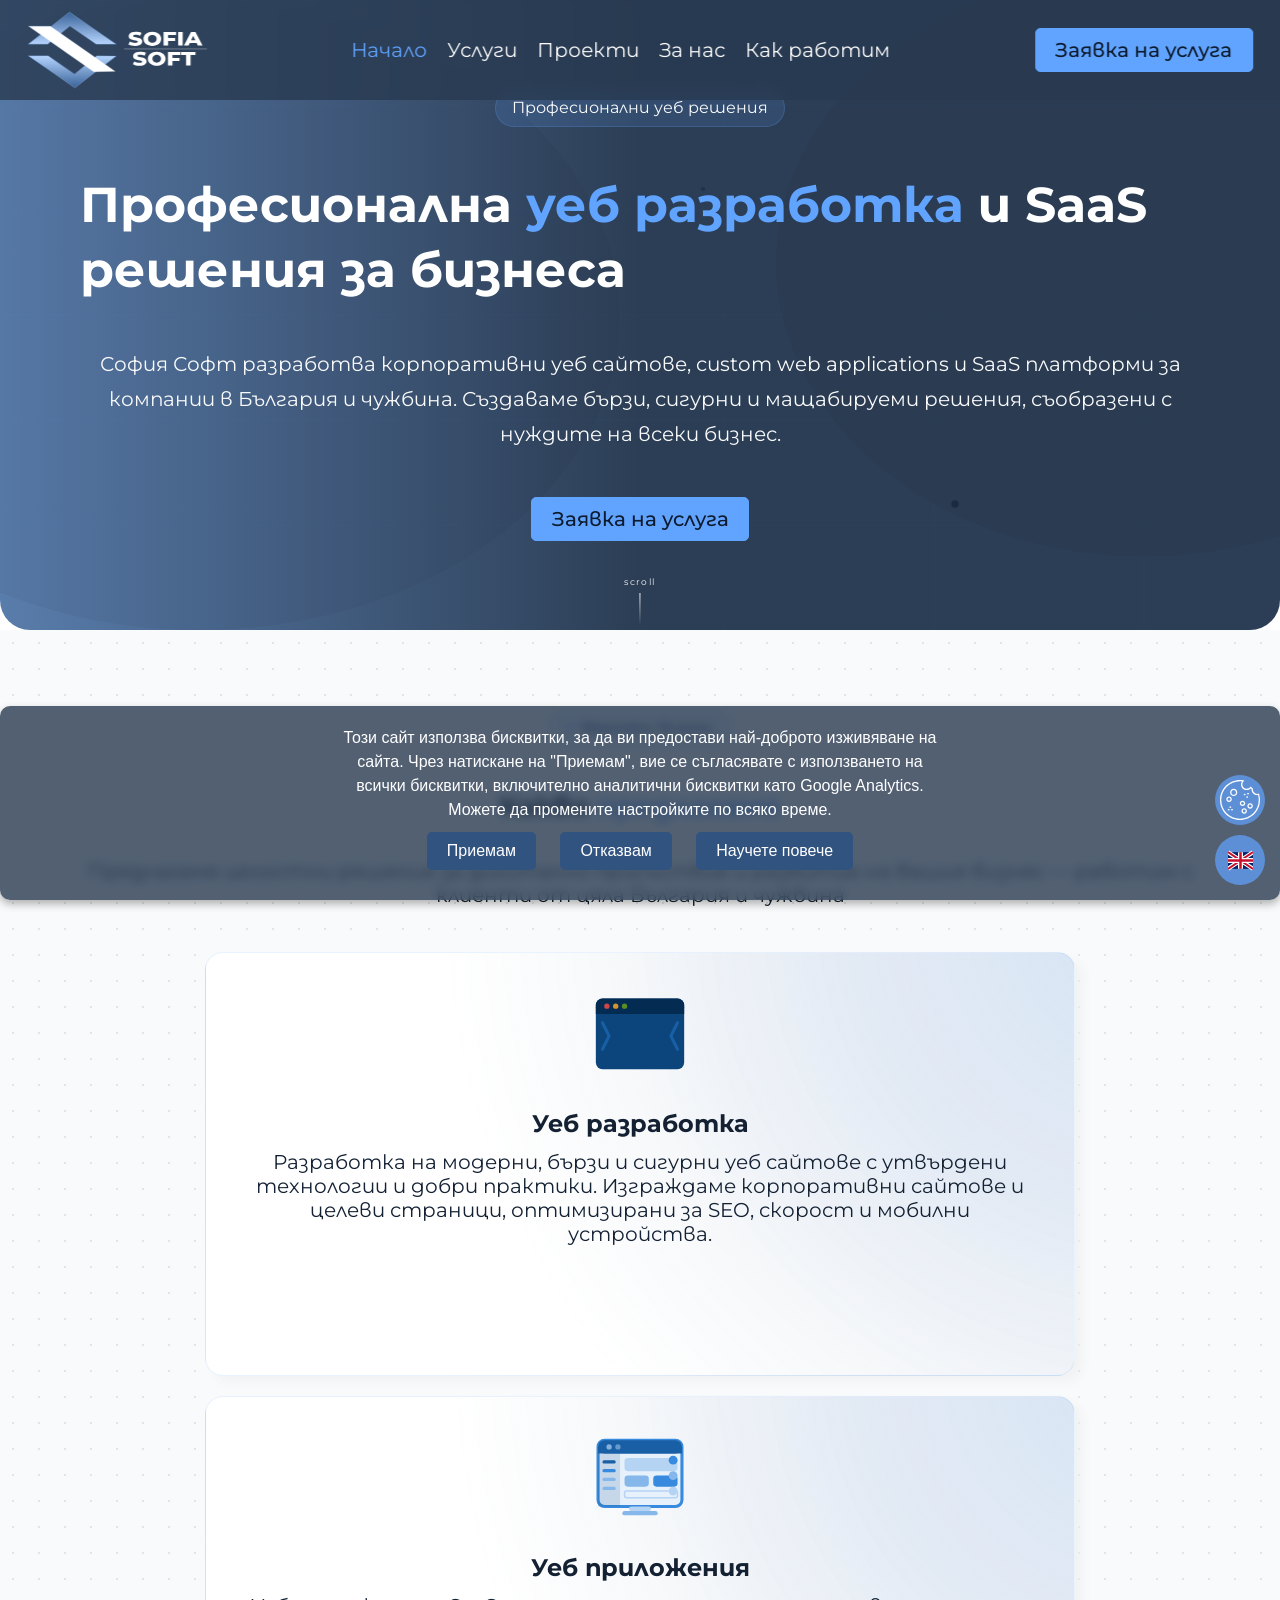
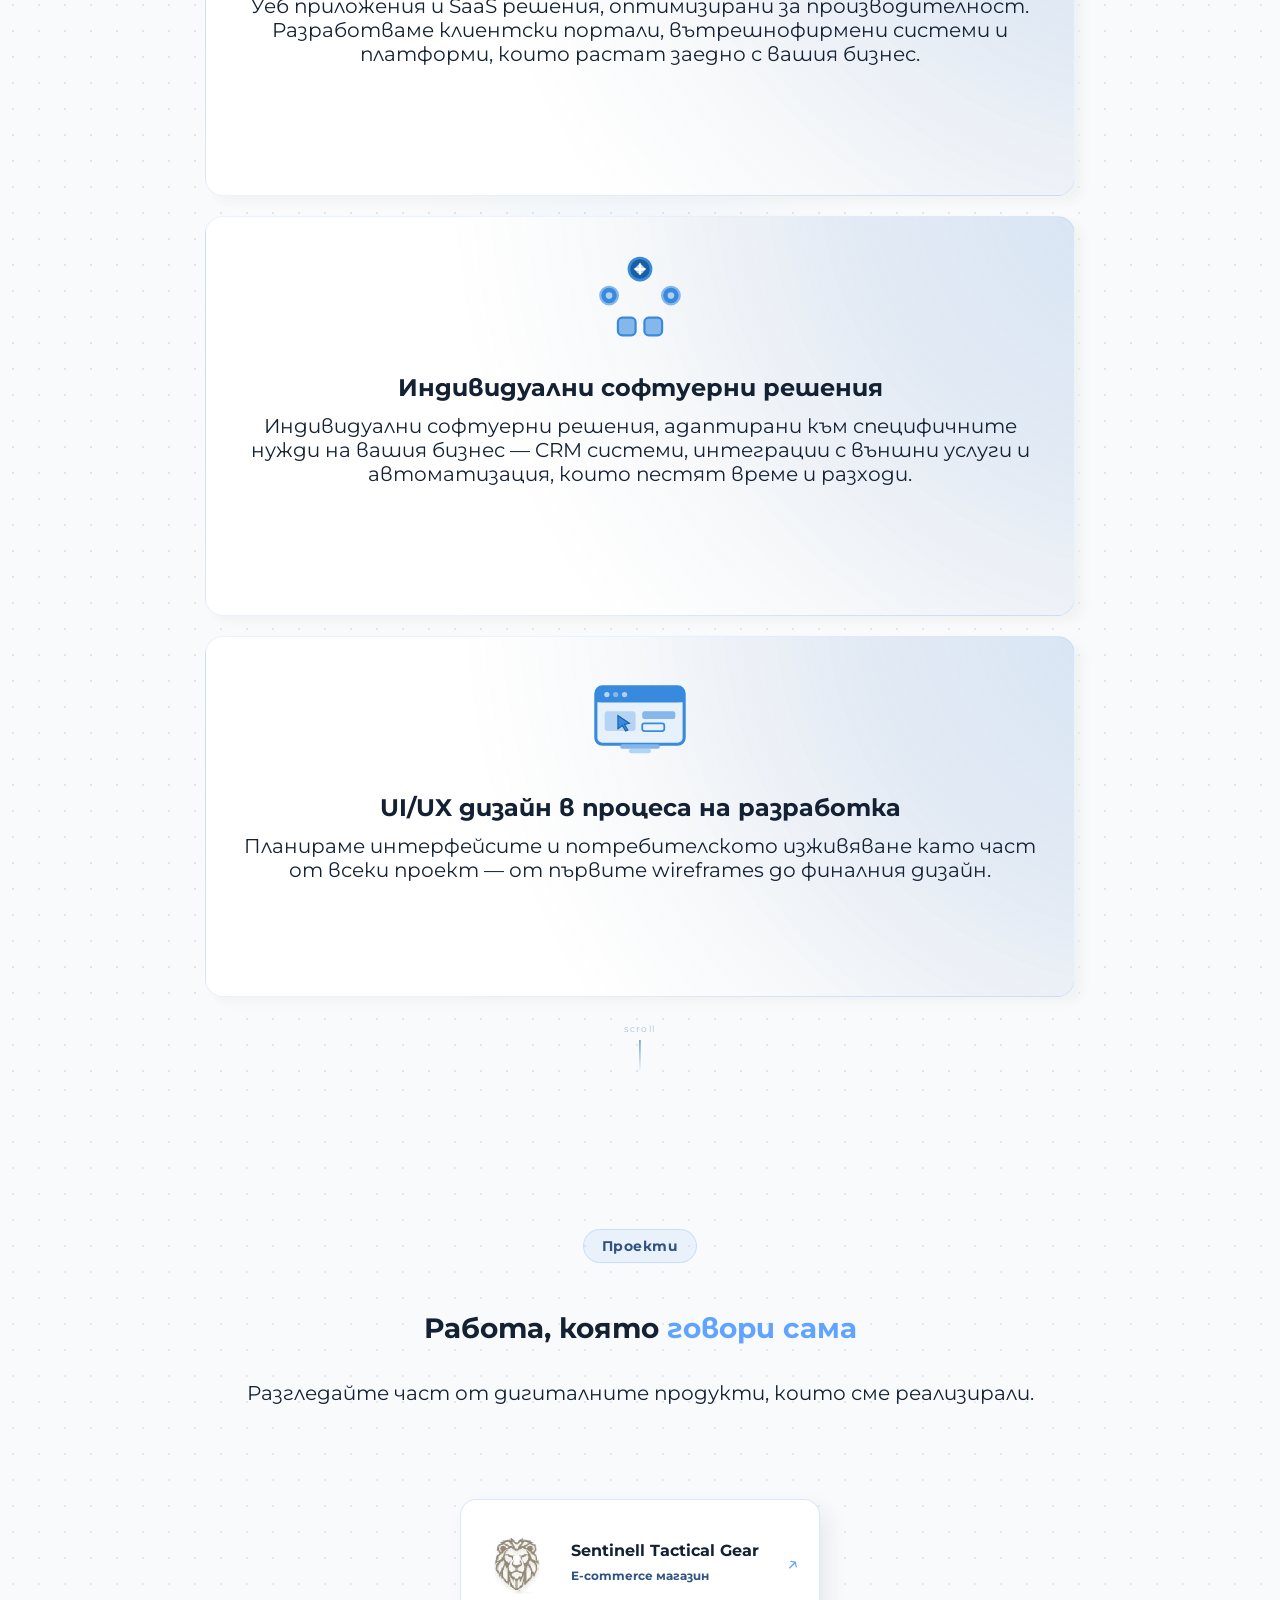
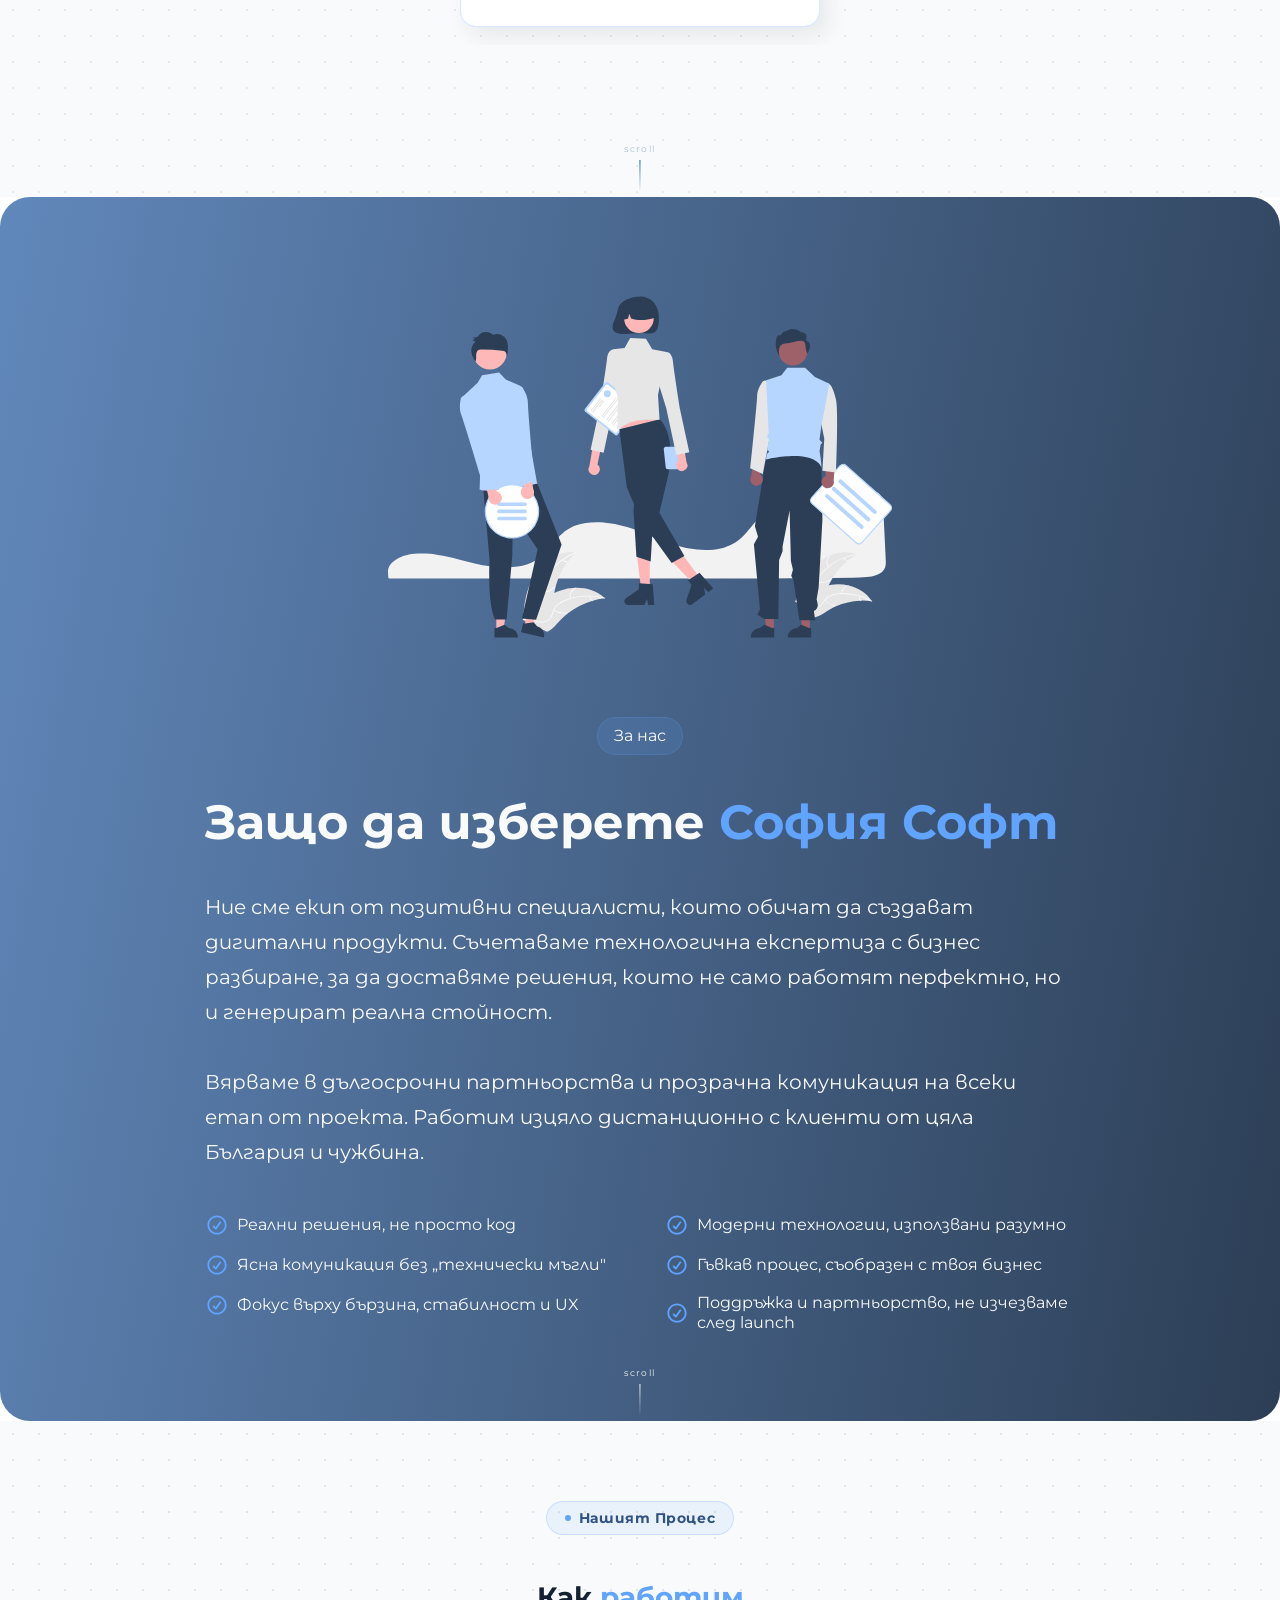
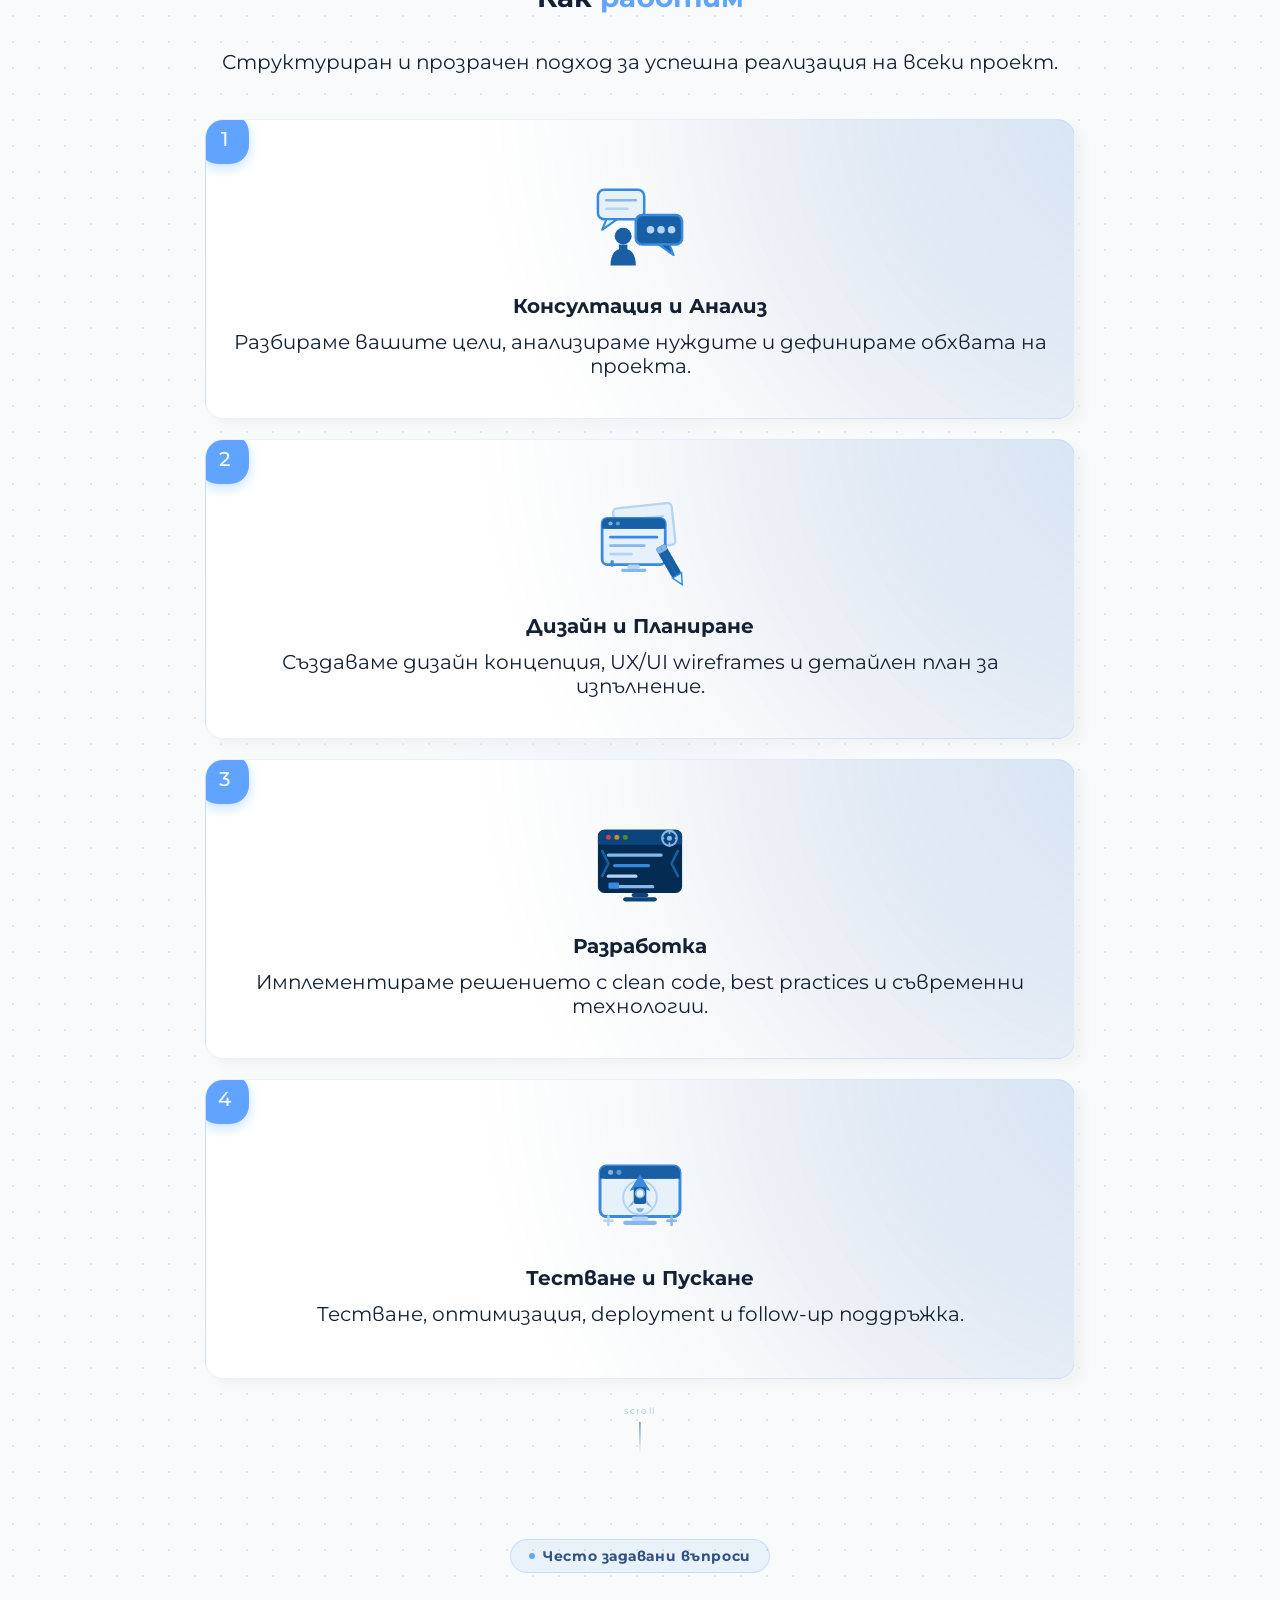
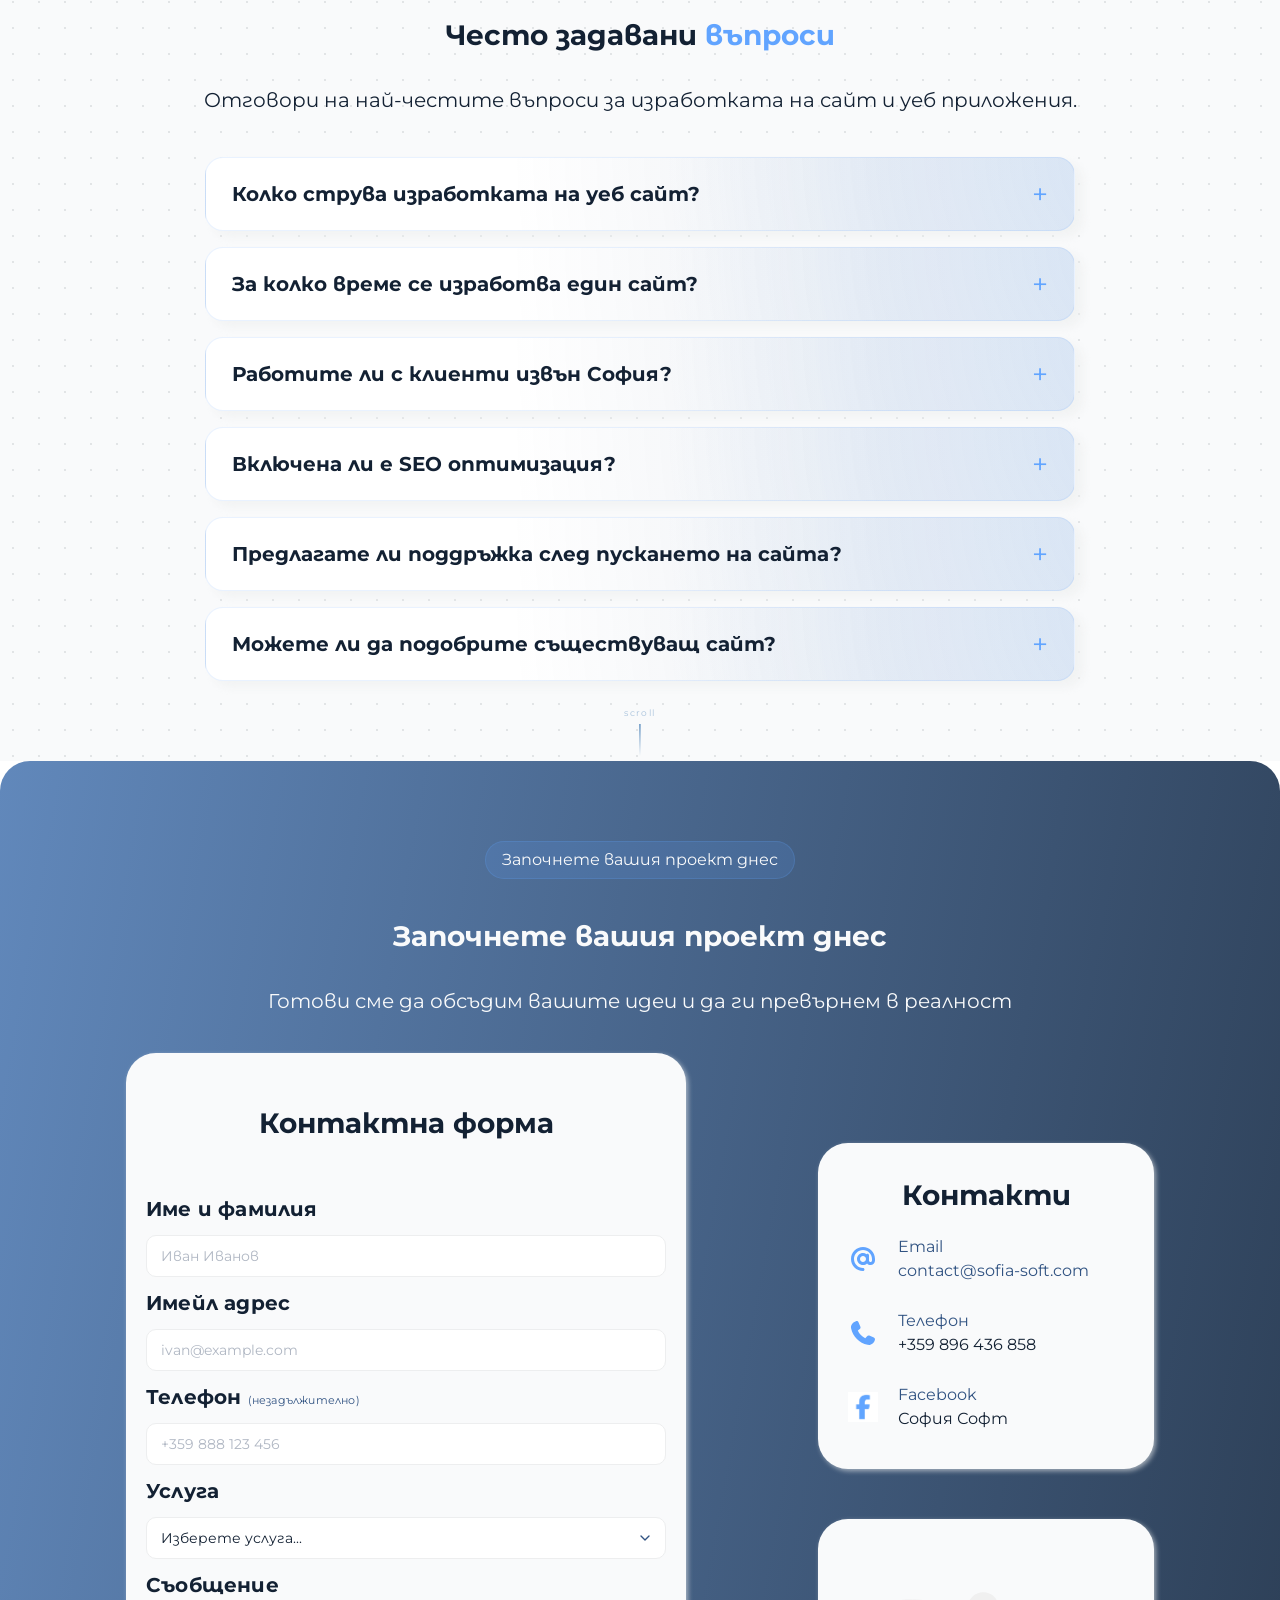
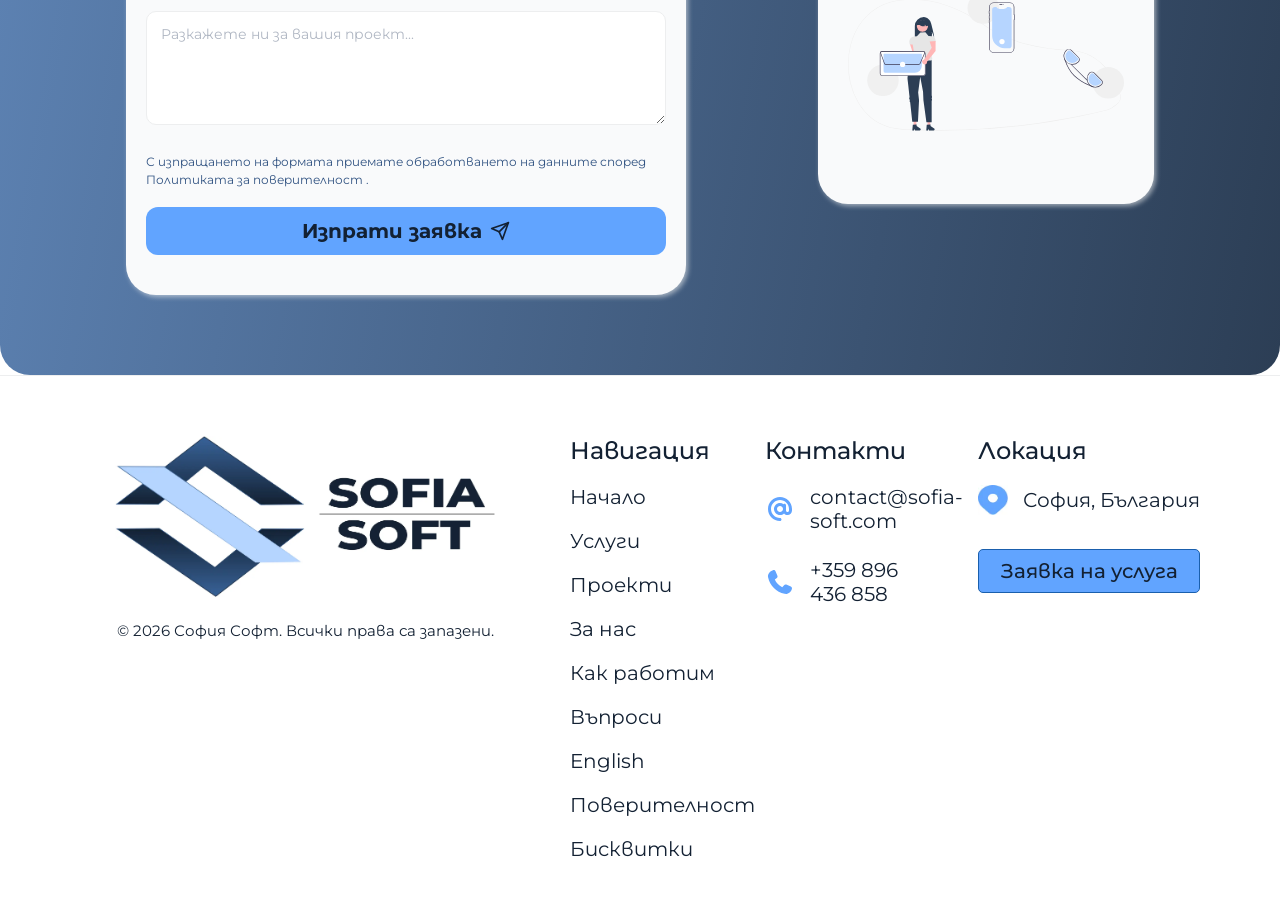
==== commit 579fbf10: "SEO and fix service box to be the same at PC" ====
--- a/index.html
+++ b/index.html
@@ -49,11 +49,9 @@
 
     <link rel="sitemap" type="application/xml" href="/sitemap.xml">
     <link rel="stylesheet" href="styles/styles.ss26.css">
-    <link rel="stylesheet" href="styles/homepage.ss26.css">
+    <link rel="preload" href="styles/homepage.ss26.css" as="style" onload="this.onload=null;this.rel='stylesheet'">
+    <noscript><link rel="stylesheet" href="styles/homepage.ss26.css"></noscript>
     <link rel="stylesheet" href="styles/responsive.ss26.css">
-
-    <link rel="preconnect" href="https://www.googletagmanager.com">
-    <link rel="dns-prefetch" href="https://www.googletagmanager.com">
 </head>
 <body>
 
--- a/styles/styles.ss26.css
+++ b/styles/styles.ss26.css
@@ -1966,7 +1966,7 @@
     font-family: 'Montserrat', sans-serif;
     border: none;
     border-radius: 12px;
-    color: var(--white);
+    color: var(--big-stone);
     font-size: 20px;
     font-weight: 700;
     cursor: pointer;
@@ -2537,4 +2537,4 @@
 
 .modal_content .cookie-info th {
     background: rgb(96, 163, 253);
-}+}
--- a/styles/responsive.ss26.css
+++ b/styles/responsive.ss26.css
@@ -334,7 +334,7 @@
         flex: 1;
         min-width: 0;
         width: 870px;
-        height: auto;
+        height: 420px;
         min-height: 300px;
         padding: 30px 20px;
     }
@@ -617,7 +617,7 @@
     }
 
     .services_boxes > article, .how_work_boxes > article {
-        min-height: 400px;
+        min-height: 570px;
     }
 
     .footer_contact_list {
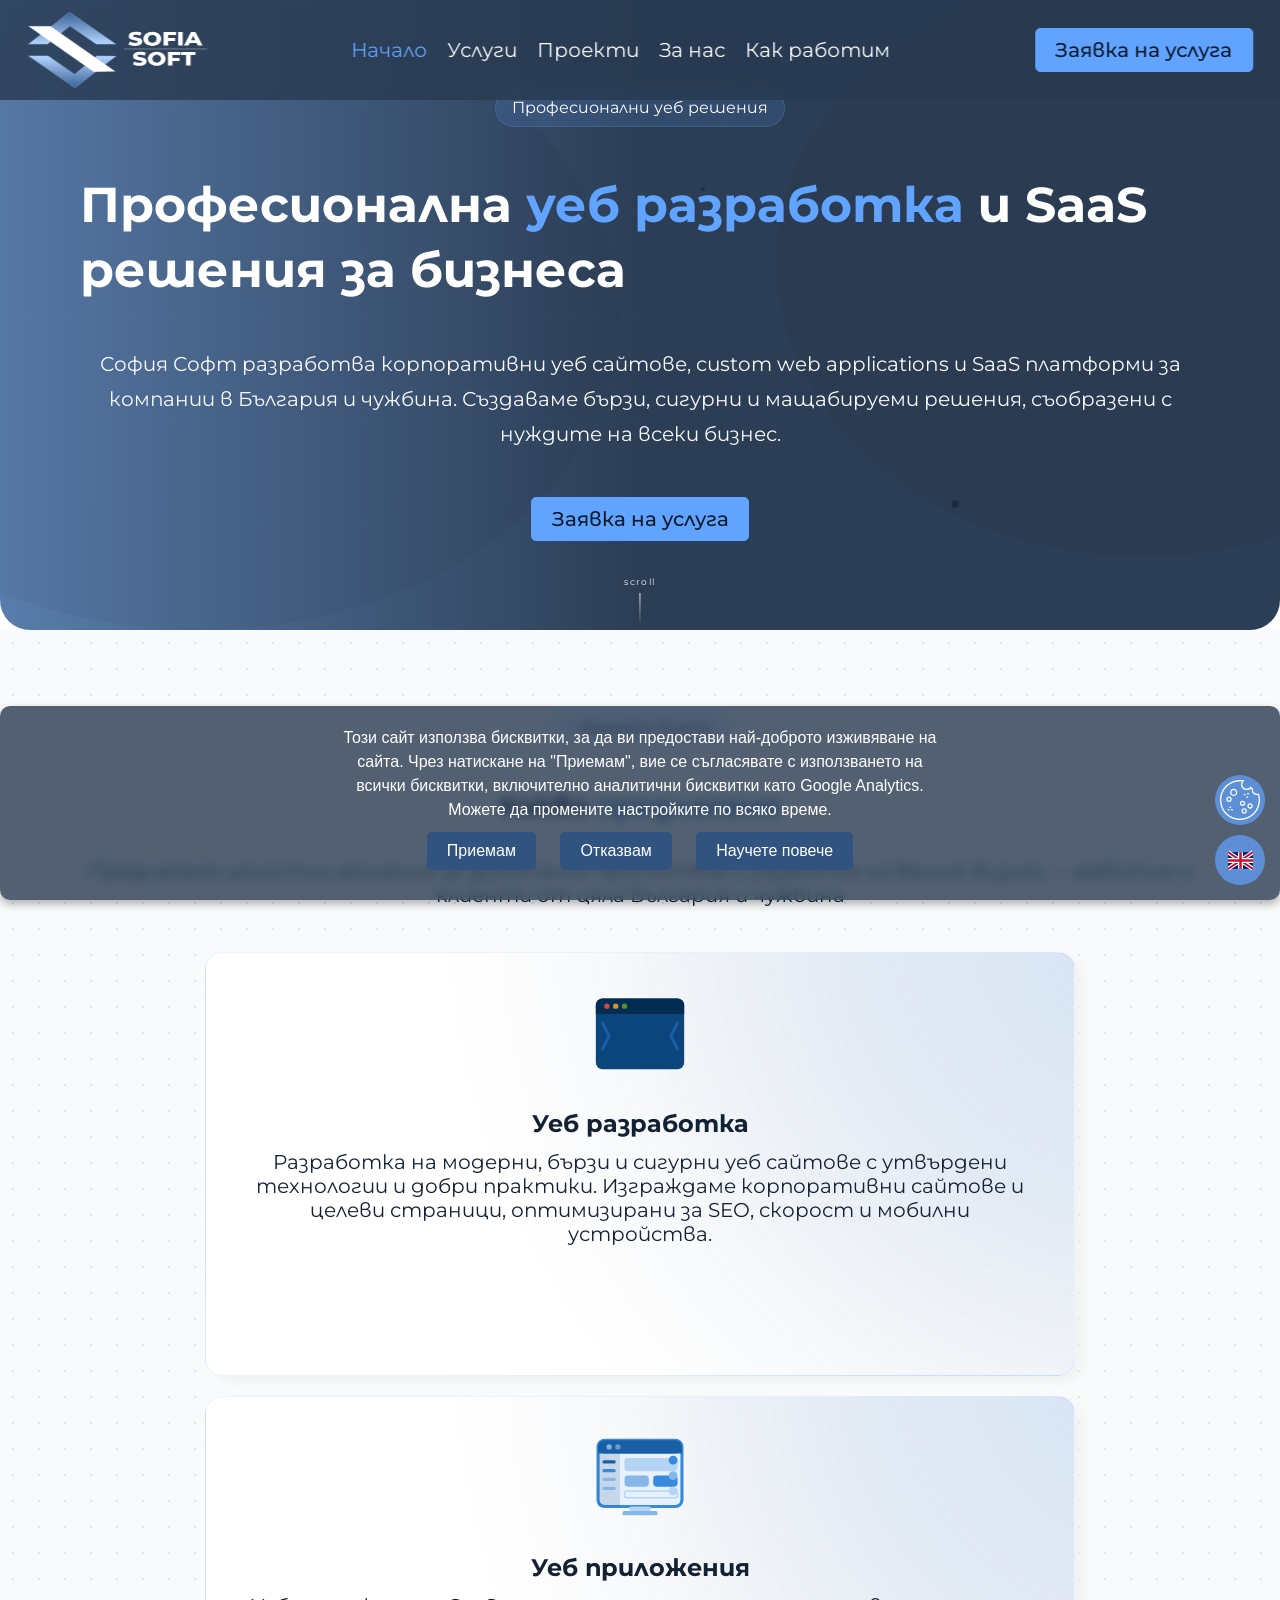
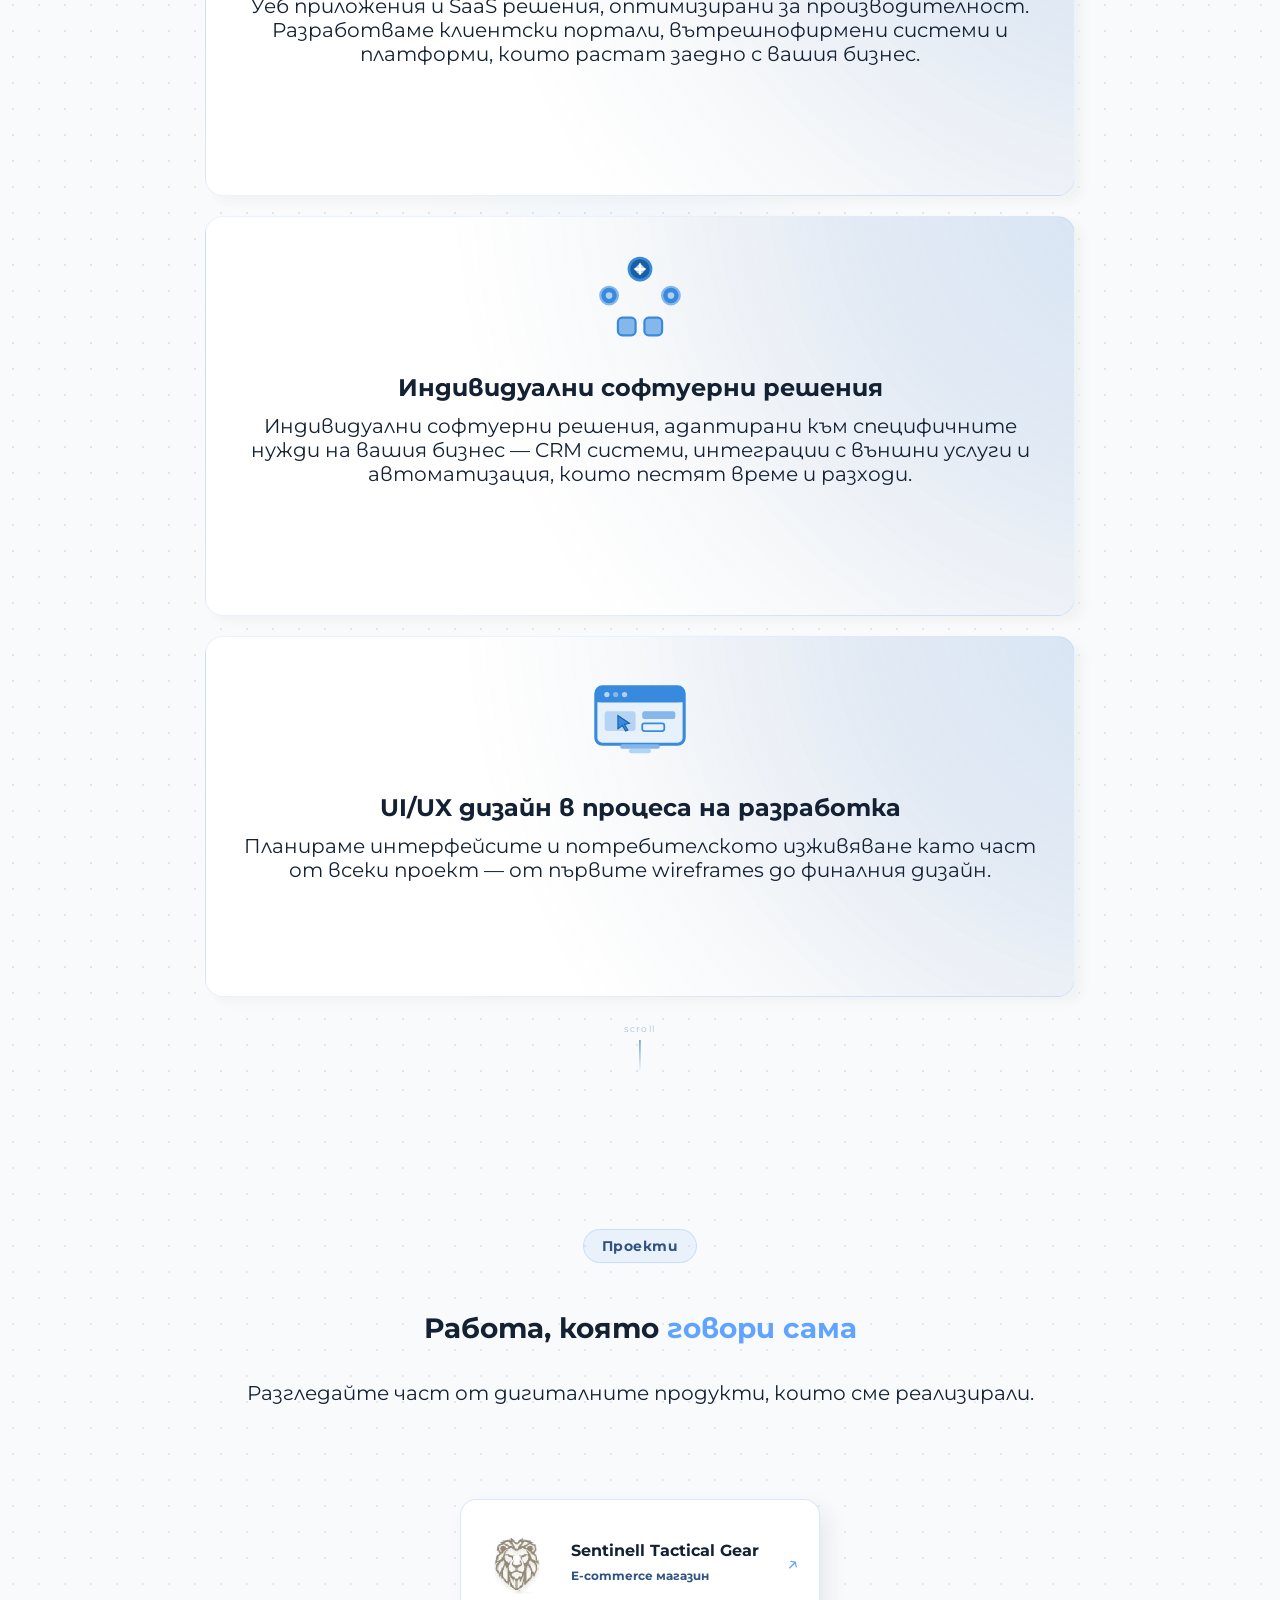
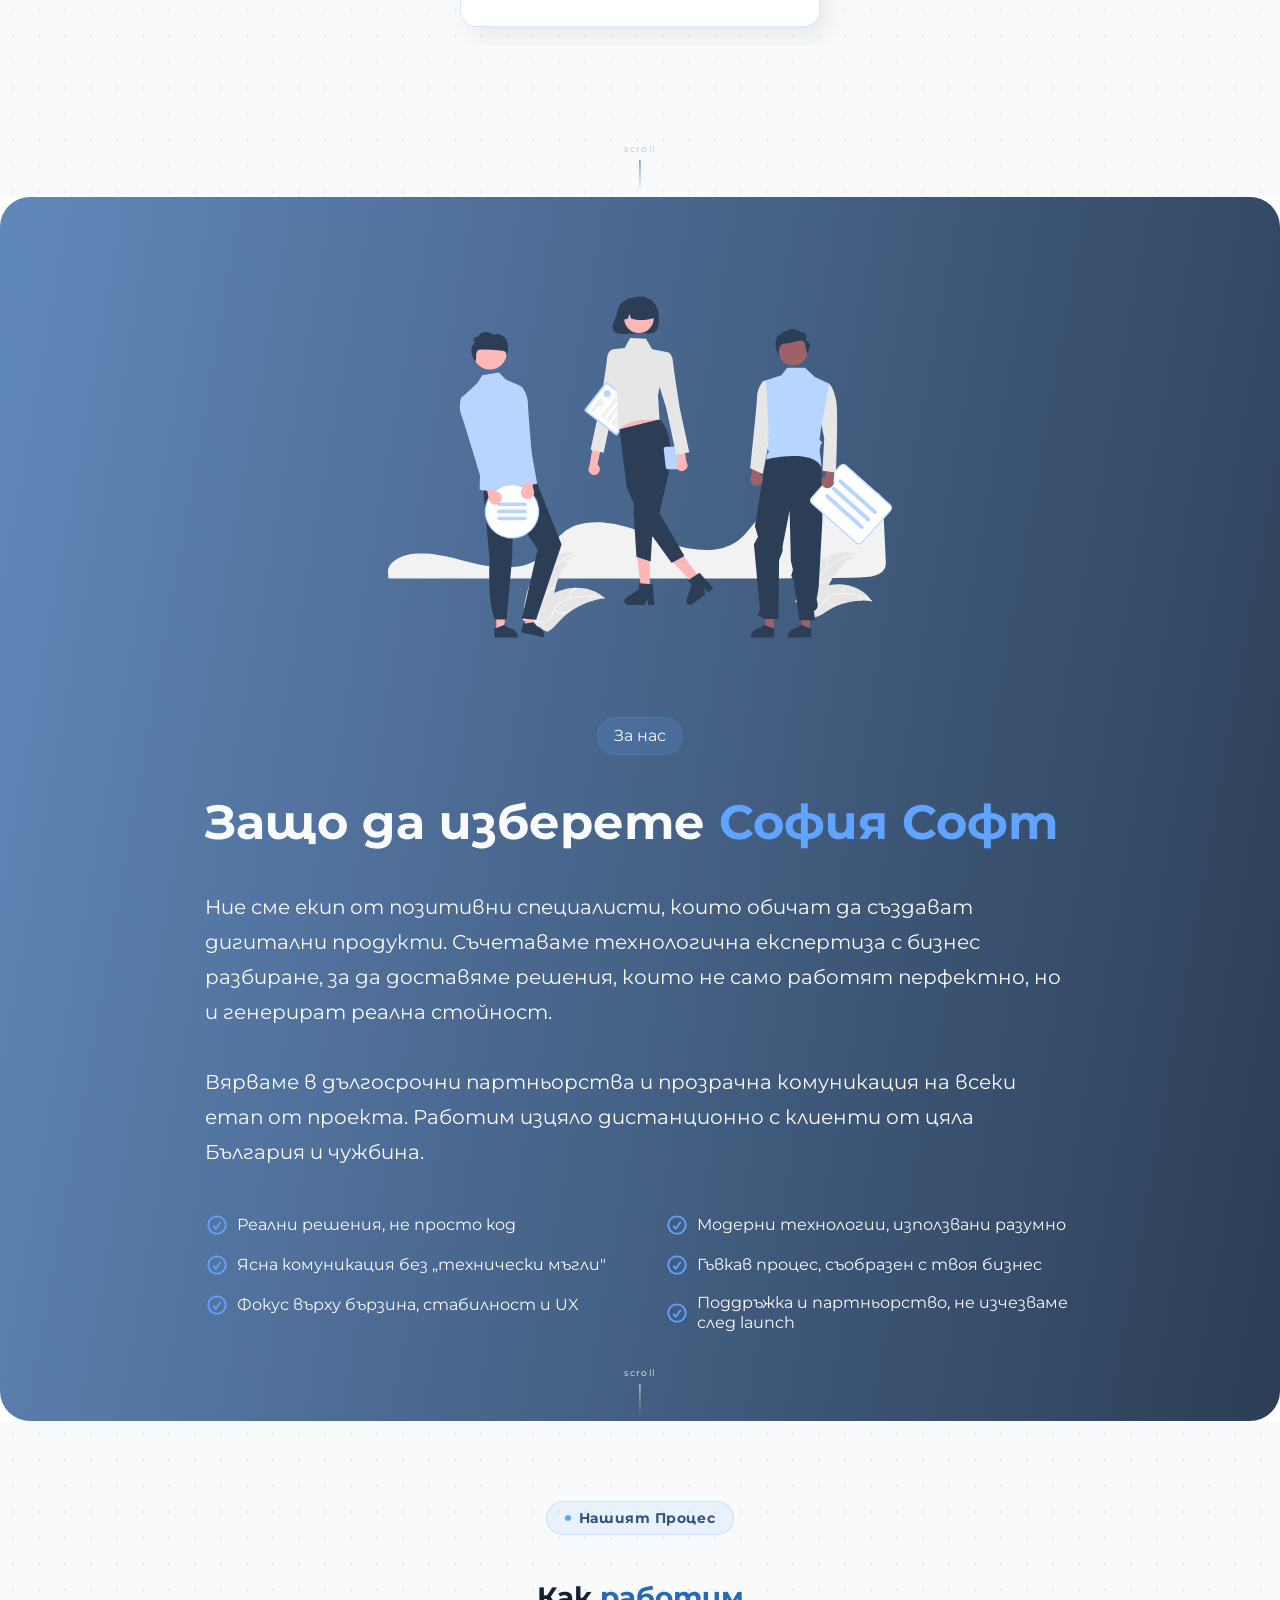
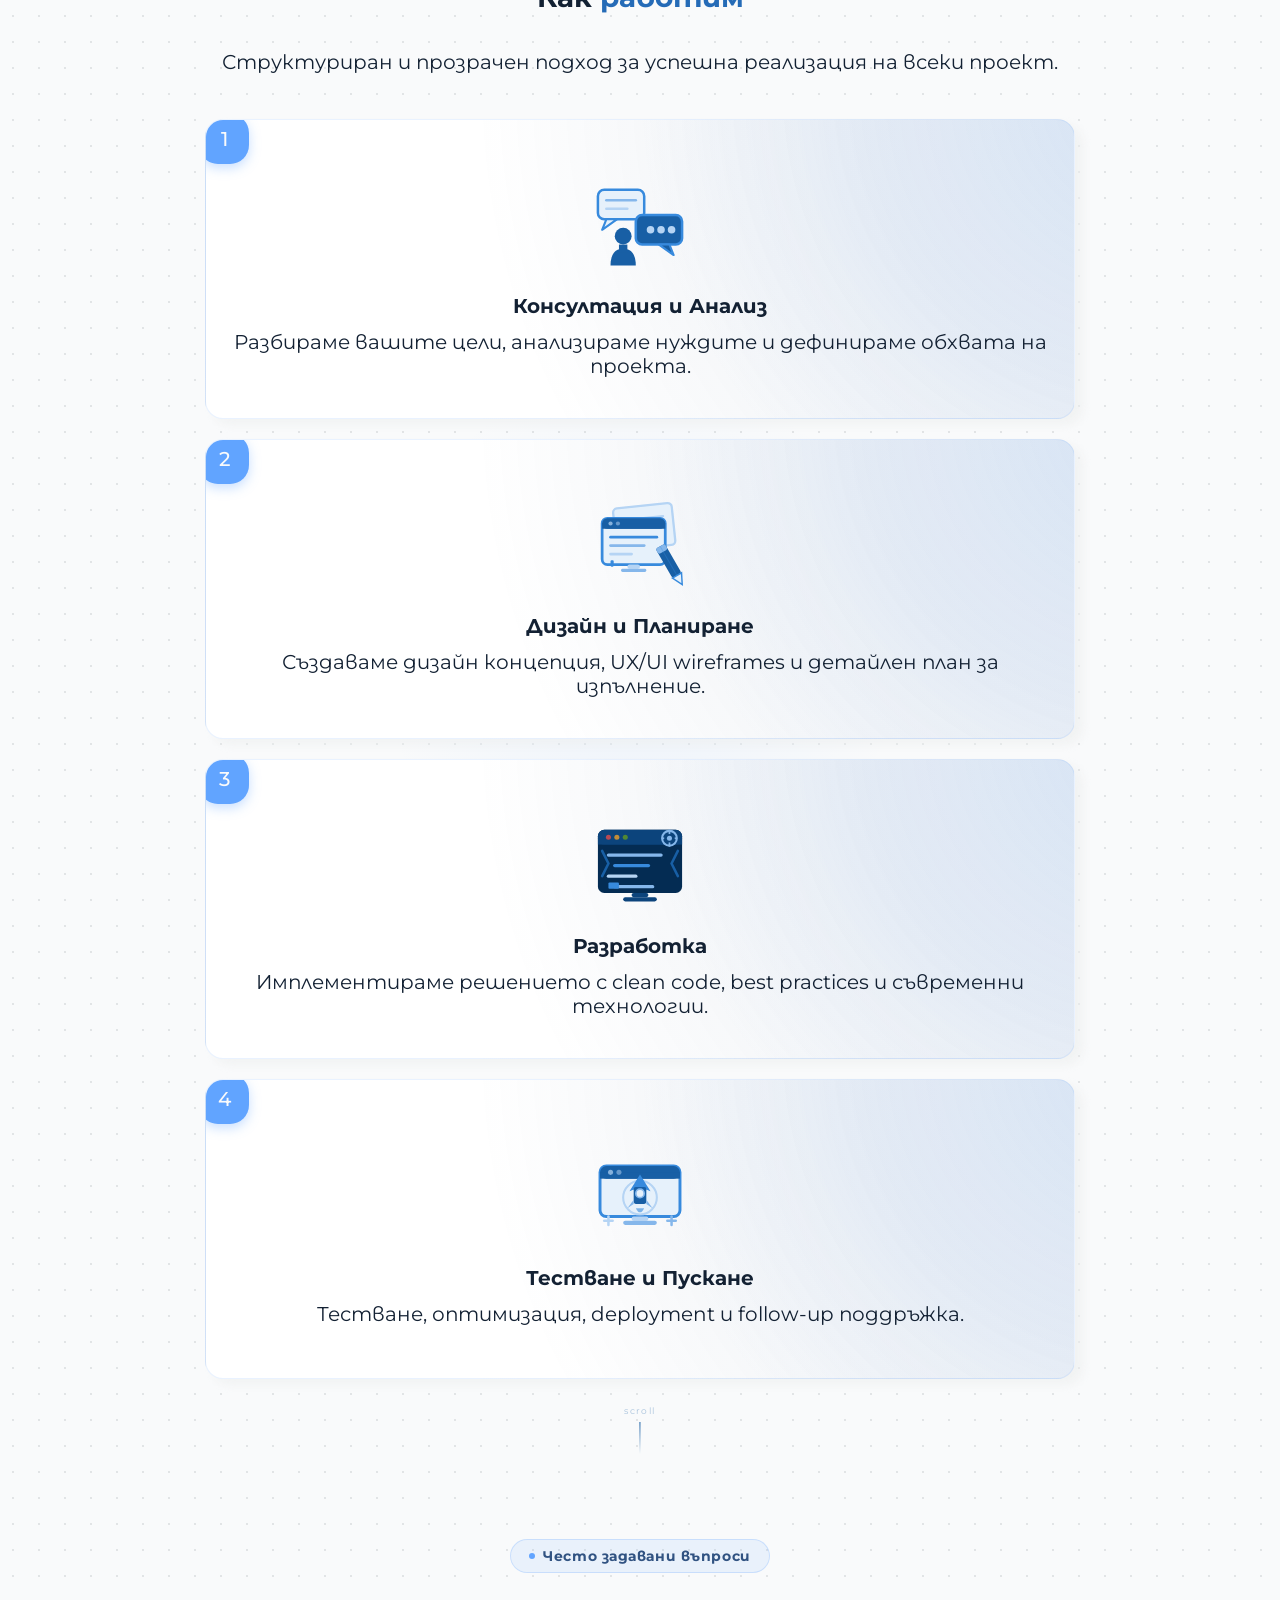
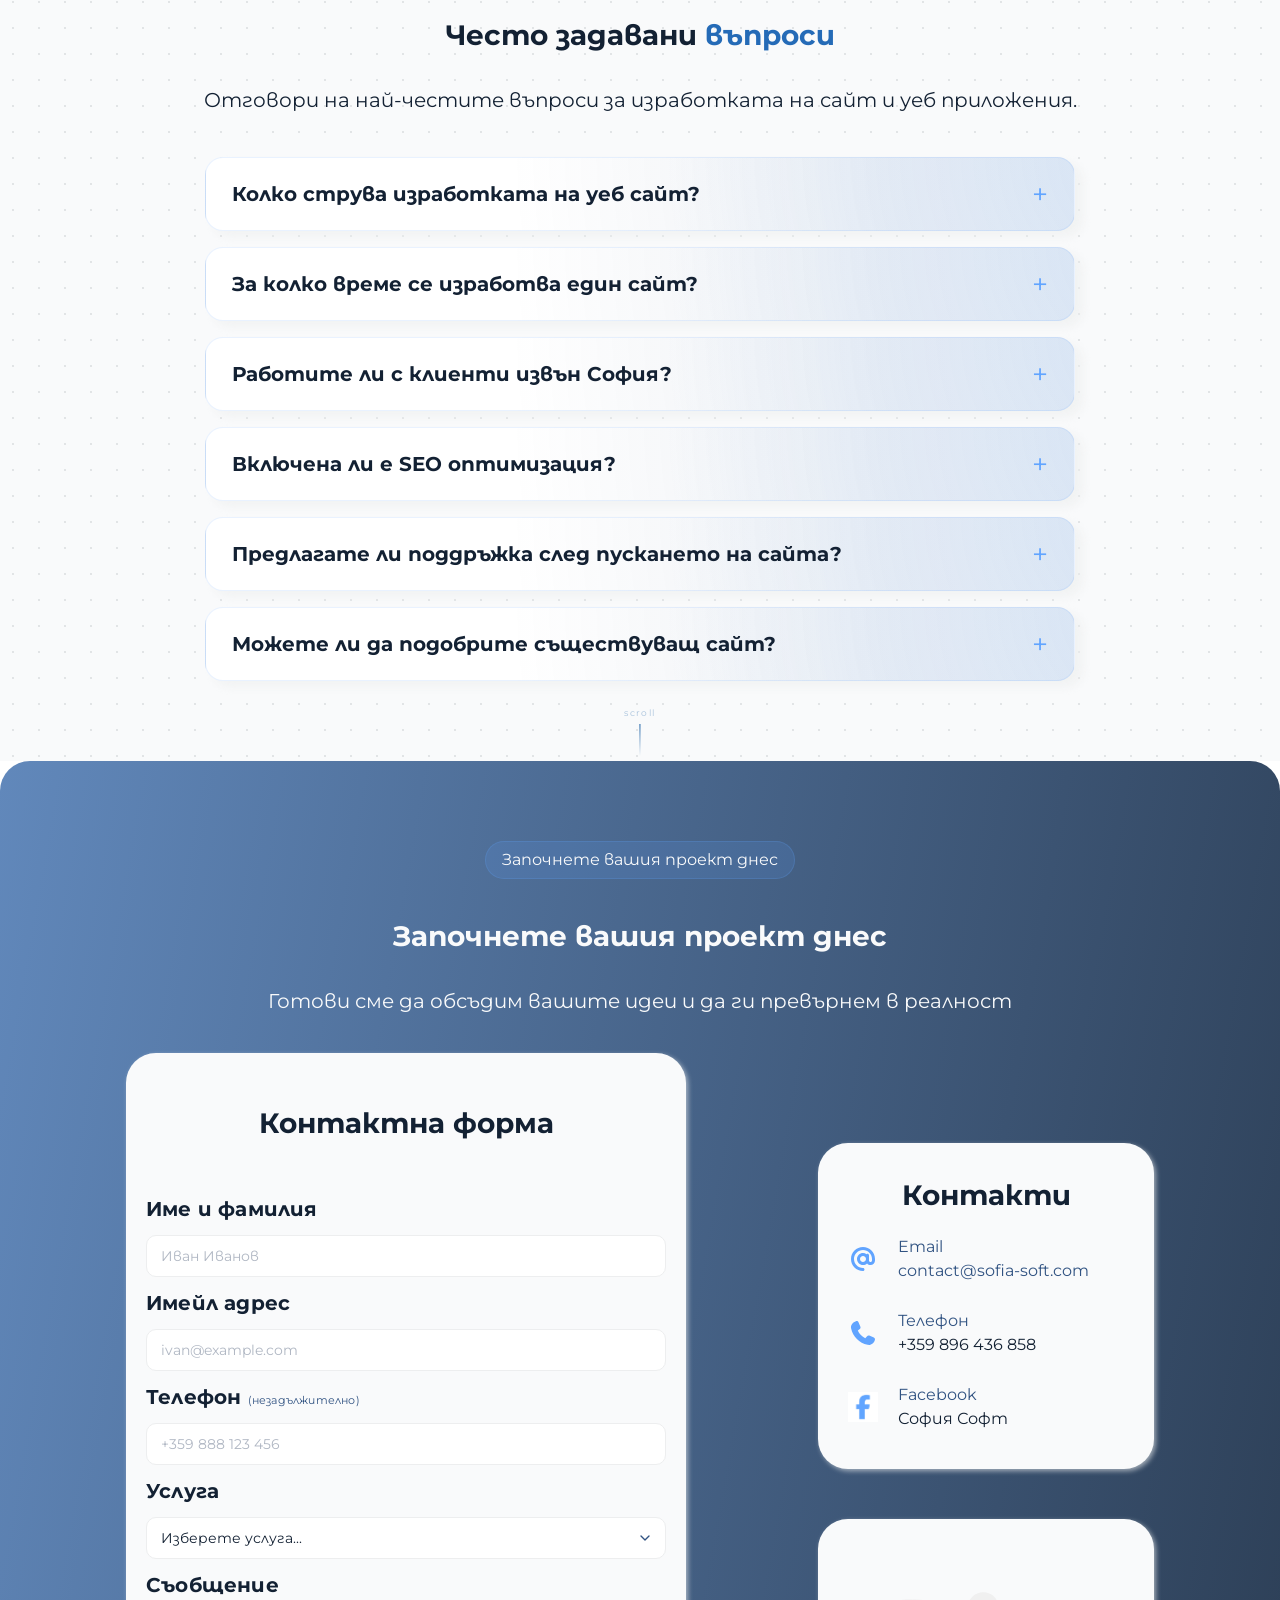
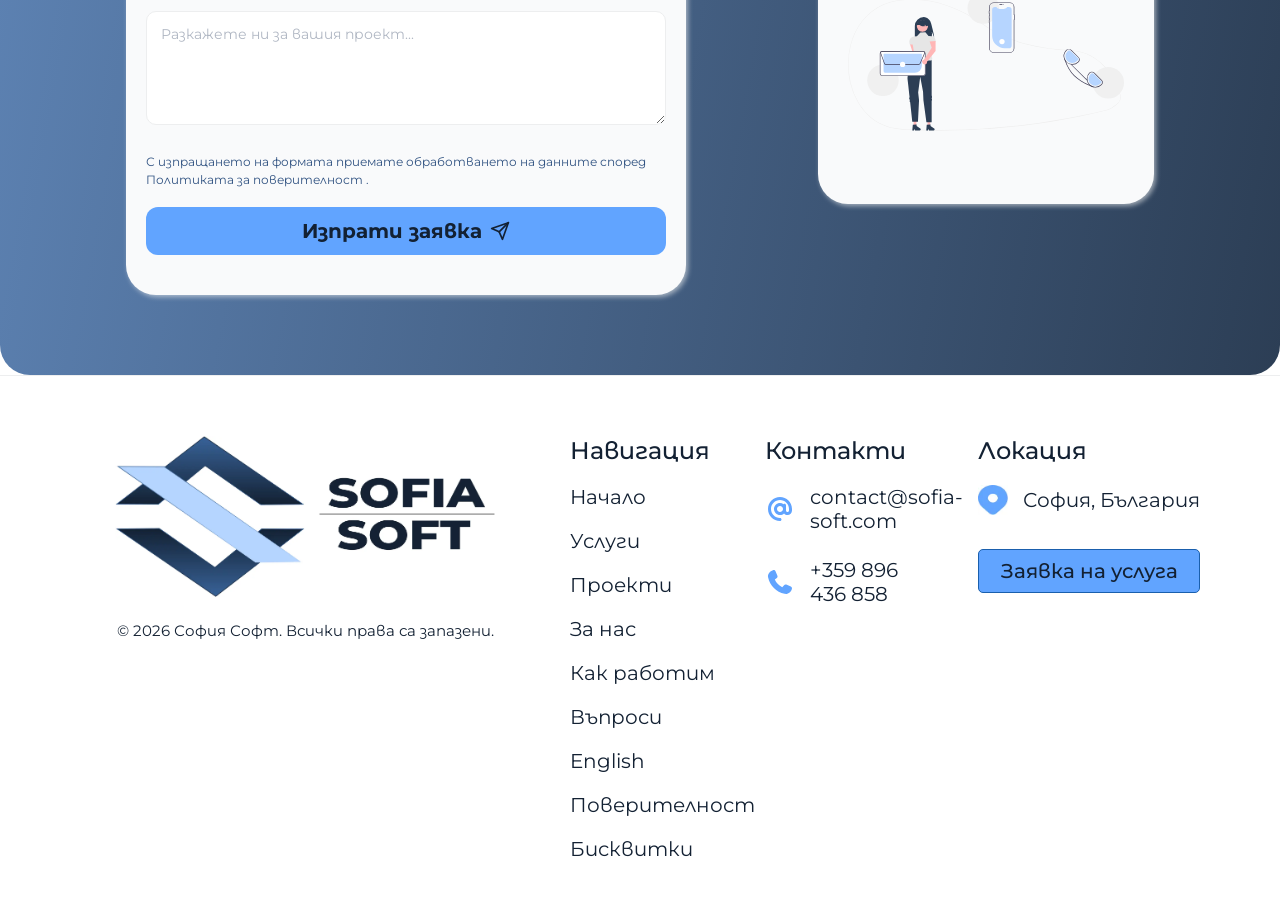
==== commit c1b2fc13: "Change icon" ====
--- a/index.html
+++ b/index.html
@@ -15,8 +15,7 @@
     <link rel="alternate" hreflang="x-default" href="https://sofia-soft.com/">
     <meta name="google-site-verification" content="kzqQhkPF8Q6BBH1XmQo9DohQY9jNInRDO871MoEqcn0"/>
 
-    <link rel="icon" href="/favicon.ico" sizes="32x32">
-    <link rel="icon" type="image/svg+xml" href="images/logo.ss26.svg">
+    <link rel="icon" type="image/x-icon" href="/images/favicon.ss26.ico">
     <link rel="apple-touch-icon" sizes="180x180" href="images/logo.ss26.svg">
     <meta name="theme-color" content="#132133">
     <meta name="apple-mobile-web-app-status-bar-style" content="black-translucent">
@@ -153,8 +152,8 @@
             </div>
         </div>
         <div class="scroll-hint">
-            <span style="color:whitesmoke">scroll</span>
-            <div class="scroll-line" style="background:linear-gradient(to bottom,whitesmoke,transparent)"></div>
+            <span>scroll</span>
+            <div class="scroll-line"></div>
         </div>
     </section>
 
@@ -204,7 +203,7 @@
                 <div class="card-footer">
                     <a class="card-link" href="/uslugi/izrabotka-na-sait/"
                        aria-label="Научете повече за изработката на сайт">
-                        Научете повече
+                        Изработка на сайт
                         <svg xmlns="http://www.w3.org/2000/svg" width="14" height="14" viewBox="0 0 24 24" fill="none"
                              stroke="currentColor" stroke-width="2.5" stroke-linecap="round" stroke-linejoin="round"
                              aria-hidden="true">
@@ -252,7 +251,7 @@
                 <div class="card-footer">
                     <a class="card-link" href="/uslugi/saas-razrabotka/"
                        aria-label="Научете повече за SaaS разработката">
-                        Научете повече
+                        SaaS разработка
                         <svg xmlns="http://www.w3.org/2000/svg" width="14" height="14" viewBox="0 0 24 24" fill="none"
                              stroke="currentColor" stroke-width="2.5" stroke-linecap="round" stroke-linejoin="round"
                              aria-hidden="true">
@@ -291,7 +290,7 @@
                 <div class="card-footer">
                     <a class="card-link" href="/uslugi/custom-software/"
                        aria-label="Научете повече за custom софтуерната разработка">
-                        Научете повече
+                        Custom софтуер
                         <svg xmlns="http://www.w3.org/2000/svg" width="14" height="14" viewBox="0 0 24 24" fill="none"
                              stroke="currentColor" stroke-width="2.5" stroke-linecap="round" stroke-linejoin="round"
                              aria-hidden="true">
@@ -337,9 +336,9 @@
 
         </div>
 
-        <div class="scroll-hint">
-            <span style="color:rgba(24,95,165,.35)">scroll</span>
-            <div class="scroll-line" style="background:linear-gradient(to bottom,#185FA5,transparent)"></div>
+        <div class="scroll-hint scroll-hint--dark">
+            <span>scroll</span>
+            <div class="scroll-line"></div>
         </div>
     </section>
 
@@ -372,9 +371,9 @@
                 </div>
             </div>
         </div>
-        <div class="scroll-hint">
-            <span style="color:rgba(24,95,165,.35)">scroll</span>
-            <div class="scroll-line" style="background:linear-gradient(to bottom,#185FA5,transparent)"></div>
+        <div class="scroll-hint scroll-hint--dark">
+            <span>scroll</span>
+            <div class="scroll-line"></div>
         </div>
     </section>
 
@@ -442,8 +441,8 @@
             </div>
         </div>
         <div class="scroll-hint">
-            <span style="color:whitesmoke">scroll</span>
-            <div class="scroll-line" style="background:linear-gradient(to bottom,whitesmoke,transparent)"></div>
+            <span>scroll</span>
+            <div class="scroll-line"></div>
         </div>
     </section>
 
@@ -531,7 +530,7 @@
                         <rect x="15" y="36" width="12" height="1.5" rx=".7" fill="#85B7EB"/>
                     </g>
 
-                    <g class="pencil" style="transform-origin: 38px 32px; transform: rotate(-30deg);">
+                        <g class="pencil">
                         <rect x="35" y="24" width="5" height="16" rx="1" fill="#185FA5"/>
                         <polygon points="35,40 40,40 37.5,45" fill="#E6F1FB" stroke="#378ADD" stroke-width=".7"/>
                         <rect x="35" y="24" width="5" height="3" rx="1" fill="#85B7EB"/>
@@ -632,9 +631,9 @@
 
         </div>
 
-        <div class="scroll-hint">
-            <span style="color:rgba(24,95,165,.35)">scroll</span>
-            <div class="scroll-line" style="background:linear-gradient(to bottom,#185FA5,transparent)"></div>
+        <div class="scroll-hint scroll-hint--dark">
+            <span>scroll</span>
+            <div class="scroll-line"></div>
         </div>
     </section>
 
@@ -685,9 +684,9 @@
                     дизайна и SEO оптимизацията, както и добавяне на нови функционалности.</p>
             </details>
         </div>
-        <div class="scroll-hint">
-            <span style="color:rgba(24,95,165,.35)">scroll</span>
-            <div class="scroll-line" style="background:linear-gradient(to bottom,#185FA5,transparent)"></div>
+        <div class="scroll-hint scroll-hint--dark">
+            <span>scroll</span>
+            <div class="scroll-line"></div>
         </div>
     </section>
 
--- a/styles/styles.ss26.css
+++ b/styles/styles.ss26.css
@@ -4,6 +4,7 @@
 :root {
     --big-stone: #132133;
     --malibu: #61A4FF;
+    --malibu-text: #256BB7;
     --athens-gray: #F9FAFB;
     --chambray: #315382;
     --porcelain: #EDEEEF;
@@ -220,6 +221,8 @@
 }
 
 .scroll-hint {
+    --scroll-hint-label: whitesmoke;
+    --scroll-hint-line: whitesmoke;
     position: absolute;
     bottom: 5px;
     left: 50%;
@@ -232,7 +235,7 @@
 }
 
 .scroll-hint span {
-    font-family: var(--athens-gray);
+    color: var(--scroll-hint-label);
     font-size: 9px;
     letter-spacing: .15em;
 }
@@ -240,7 +243,13 @@
 .scroll-line {
     width: 1px;
     height: 32px;
+    background: linear-gradient(to bottom, var(--scroll-hint-line), transparent);
     animation: scrollPulse 2s ease-in-out infinite;
+}
+
+.scroll-hint--dark {
+    --scroll-hint-label: rgba(24, 95, 165, .35);
+    --scroll-hint-line: #185fa5;
 }
 
 @keyframes scrollPulse {
@@ -396,14 +405,11 @@
 
 .header.nav-open nav > .nav_list li:last-child {
     border-bottom: none;
+    display: block;
 }
 
 nav > .nav_list li:last-child {
     display: none;
-}
-
-.header.nav-open nav > .nav_list li:last-child {
-    display: block;
 }
 
 .header.nav-open nav > .nav_list li:last-child a {
@@ -645,7 +651,7 @@
 
 .service_title .title-accent,
 .how_work_title .title-accent {
-    color: var(--malibu);
+    color: var(--malibu-text);
 }
 
 .service_sub_tite {
@@ -1500,6 +1506,11 @@
     animation: pencilMove 2.5s 0.2s ease-in-out infinite;
 }
 
+.pencil {
+    transform: rotate(-30deg);
+    transform-origin: 38px 32px;
+}
+
 .design:hover .cursor-blink {
     animation: blinkLine 0.8s step-end infinite;
 }
@@ -1729,7 +1740,7 @@
 }
 
 .faq_title .title-accent {
-    color: var(--malibu);
+    color: var(--malibu-text);
 }
 
 .faq_sub_title {
--- a/styles/responsive.ss26.css
+++ b/styles/responsive.ss26.css
@@ -304,13 +304,6 @@
         font-size: 3.05rem;
     }
 
-    .hero_sub_title {
-        max-width: 600px;
-    }
-
-    .hero_sub_title {
-        max-width: unset;
-    }
     .hero_img {
         display: block;
         width: 700px;
@@ -372,10 +365,6 @@
         gap: 20px;
     }
 
-    .about_us_list {
-        flex: 1;
-    }
-
     .about_us_list:first-child {
         padding-right: 30px;
     }
@@ -582,10 +571,6 @@
 
 @media (min-width: 1800px) {
 
-    .hero_sub_title {
-        max-width: unset;
-    }
-
     .about_us_rigth_side {
         align-items: start;
     }
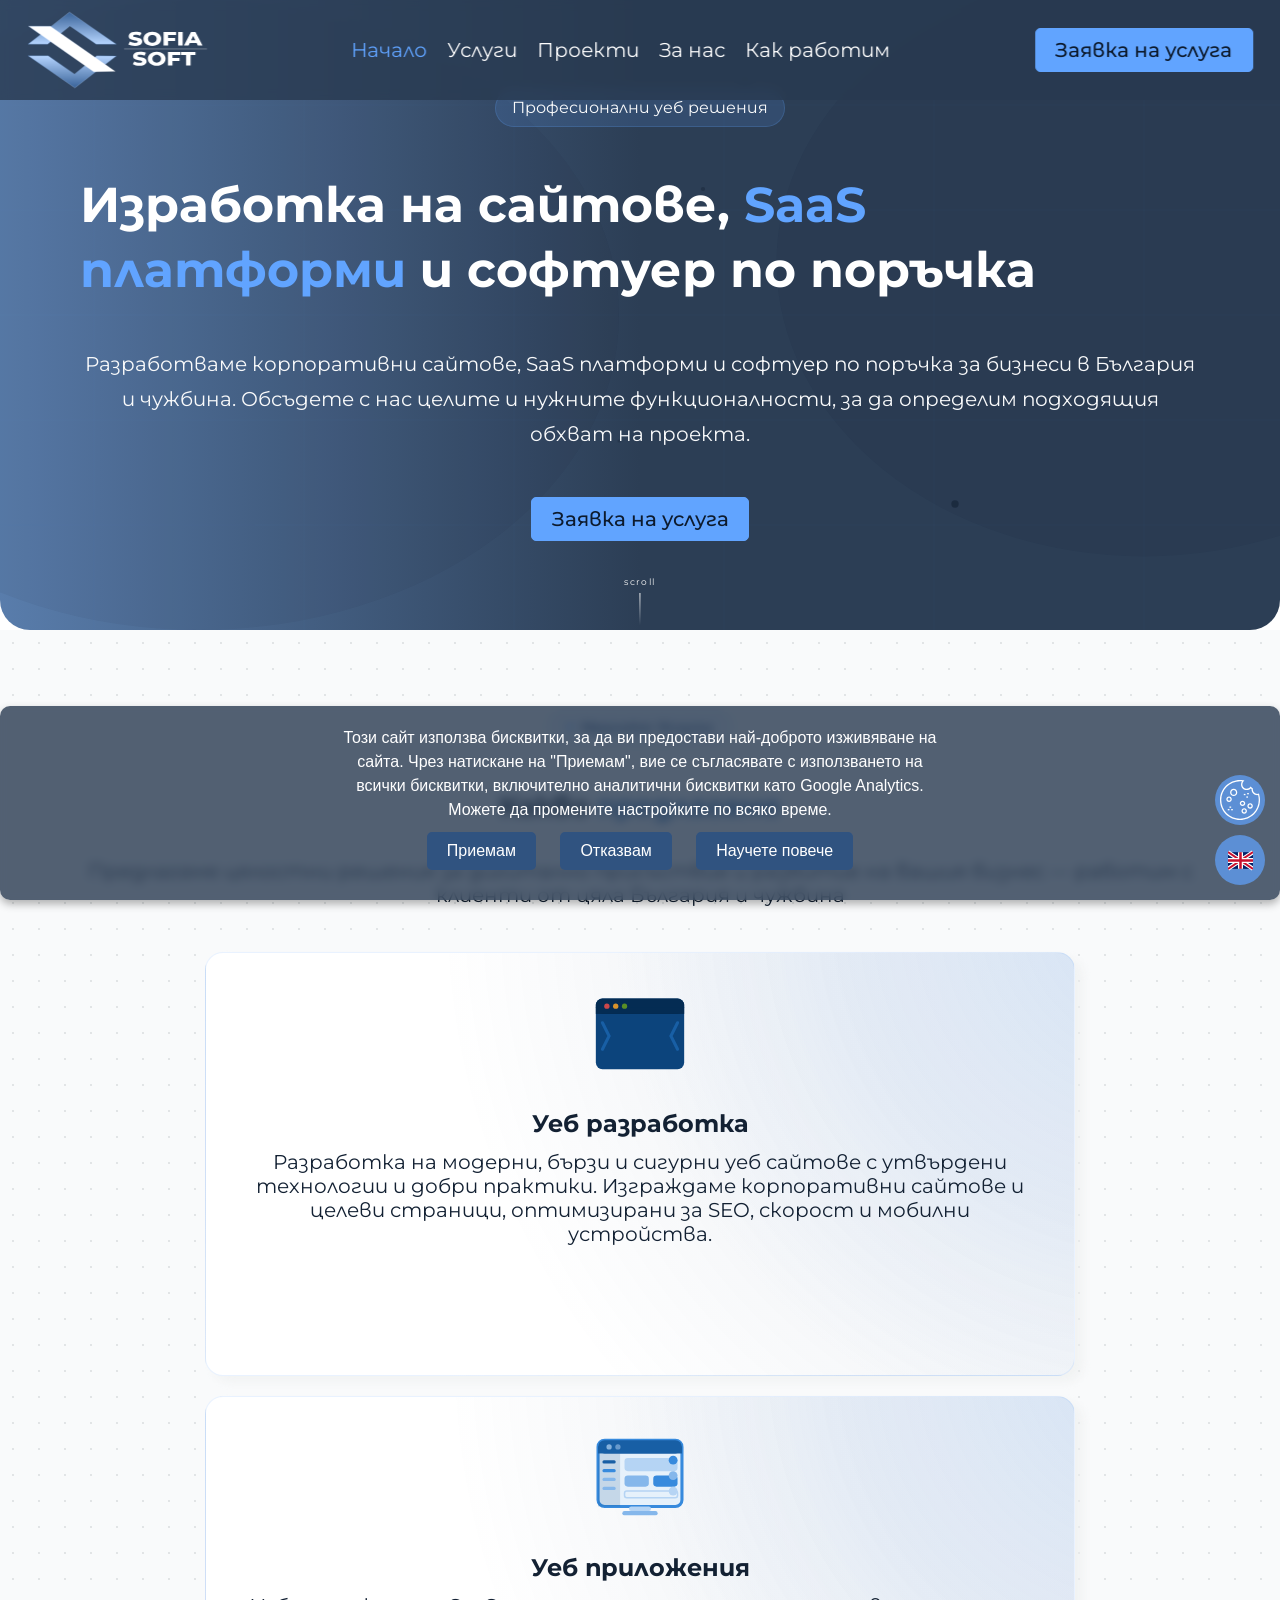
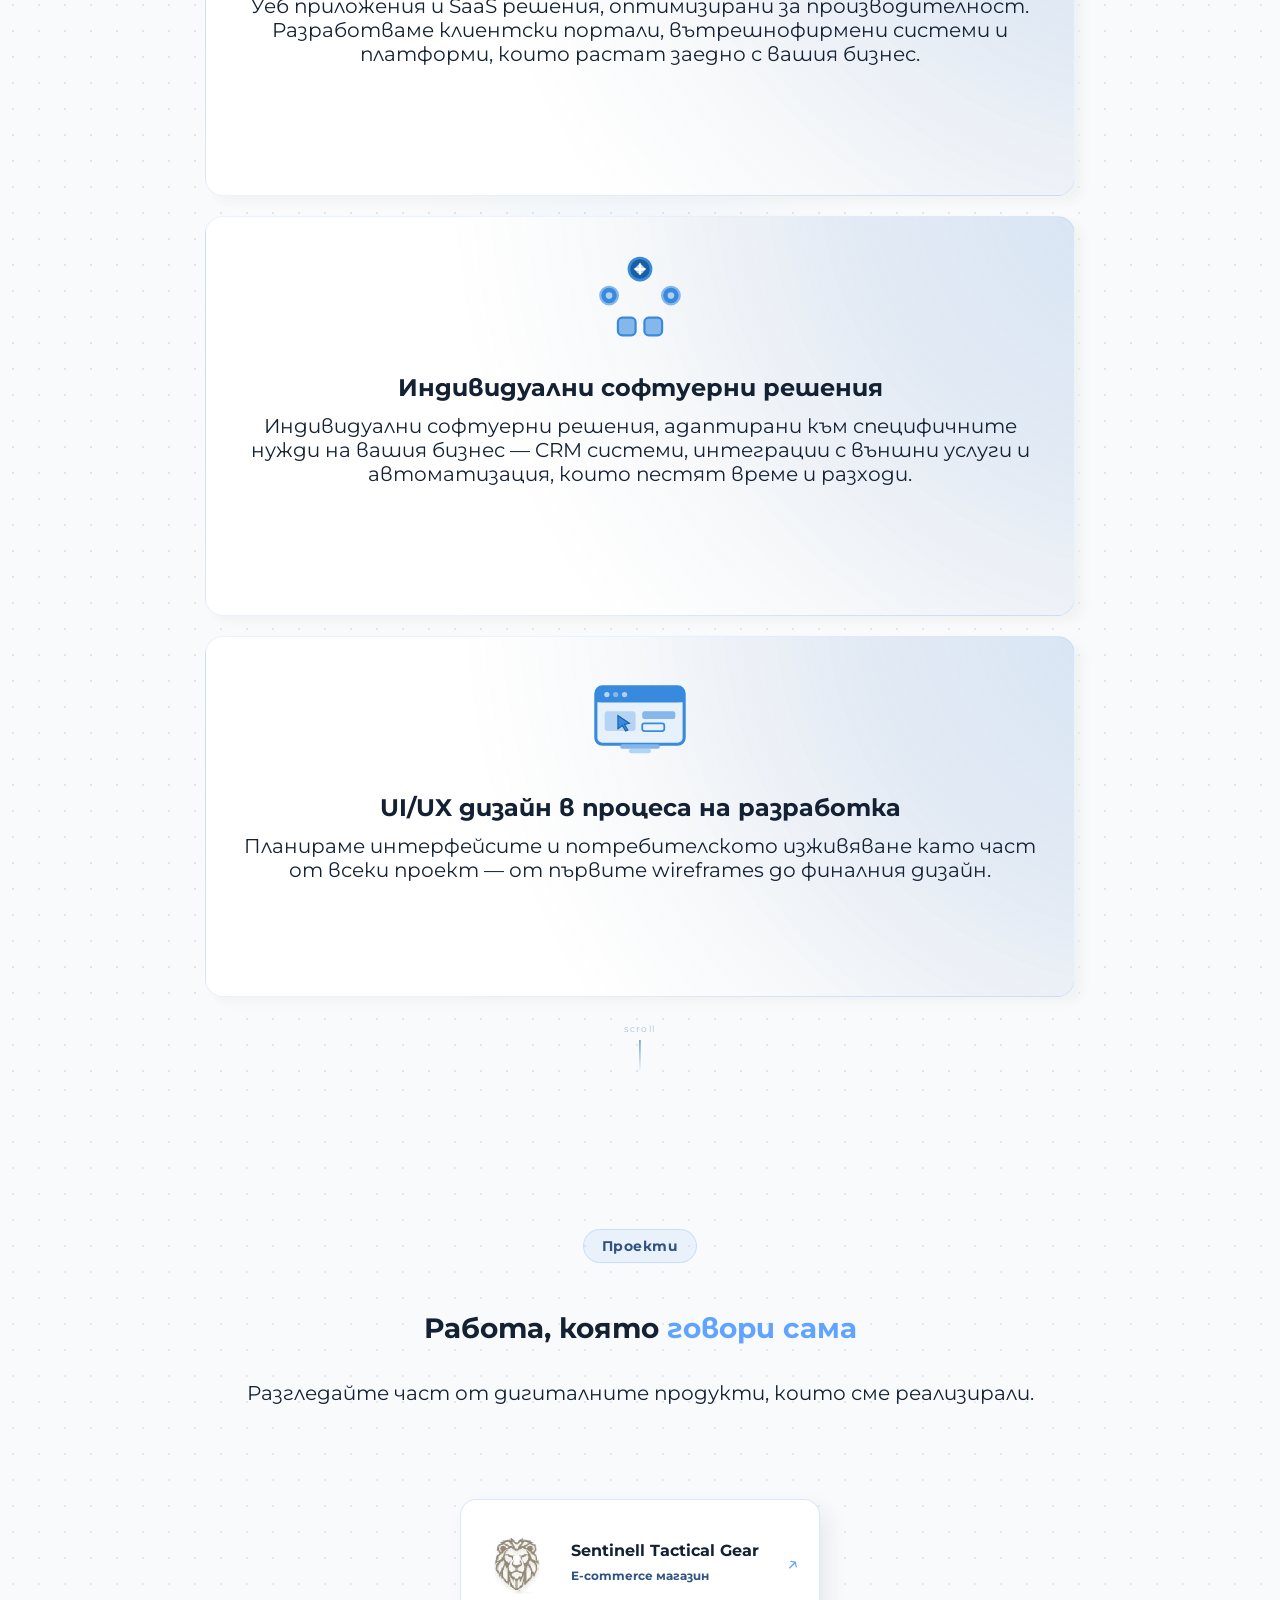
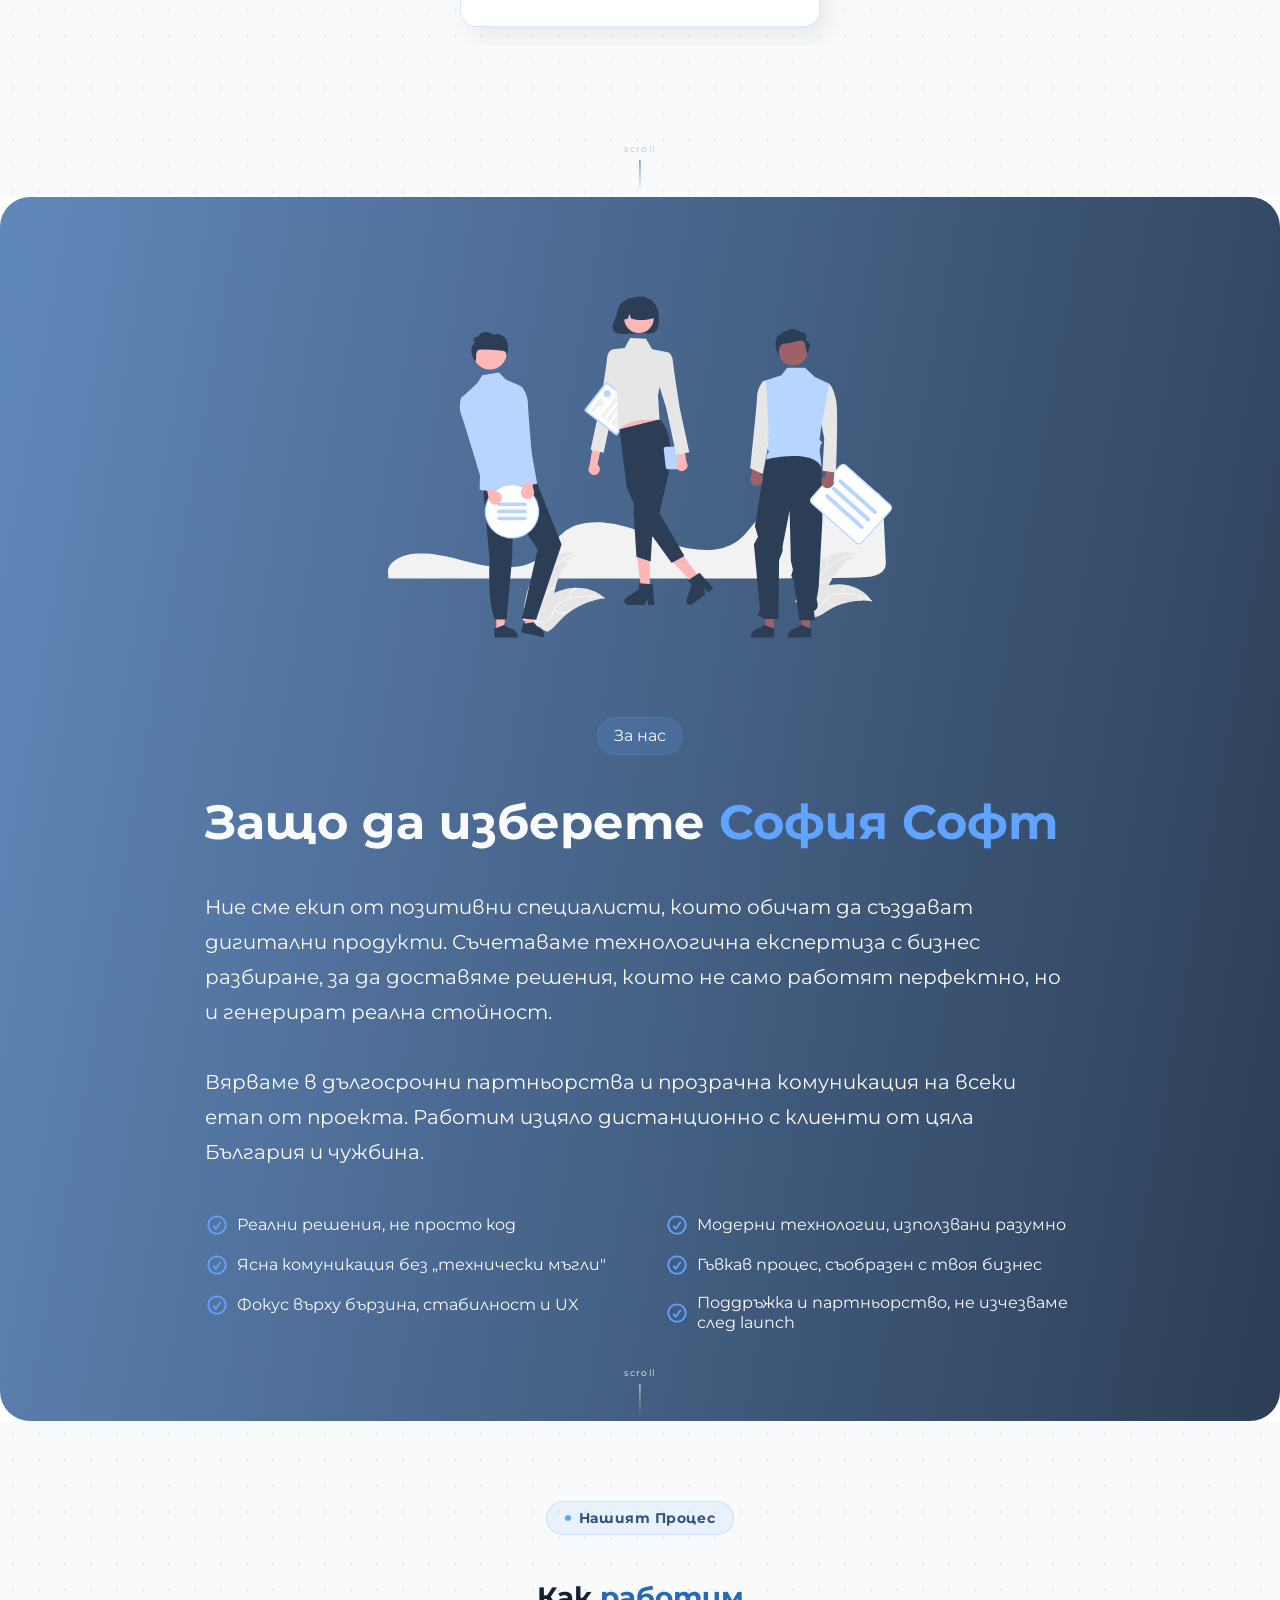
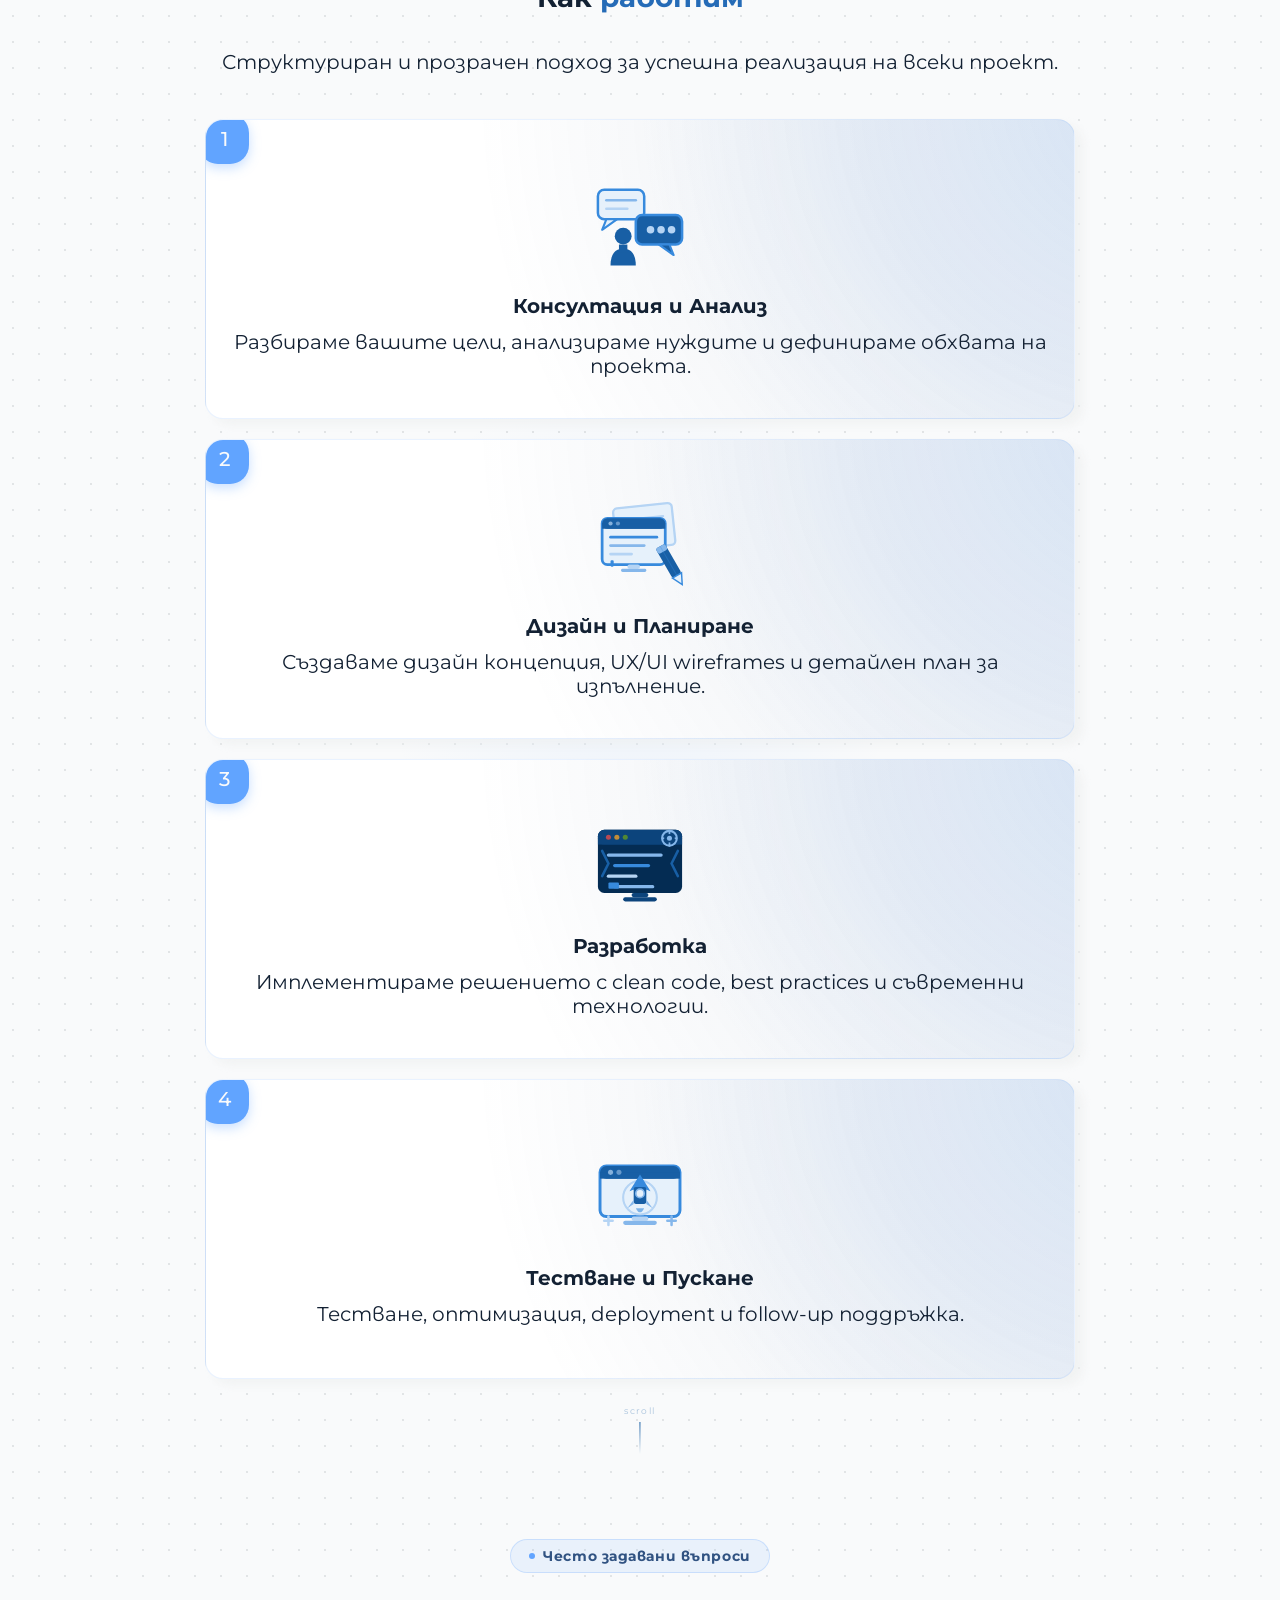
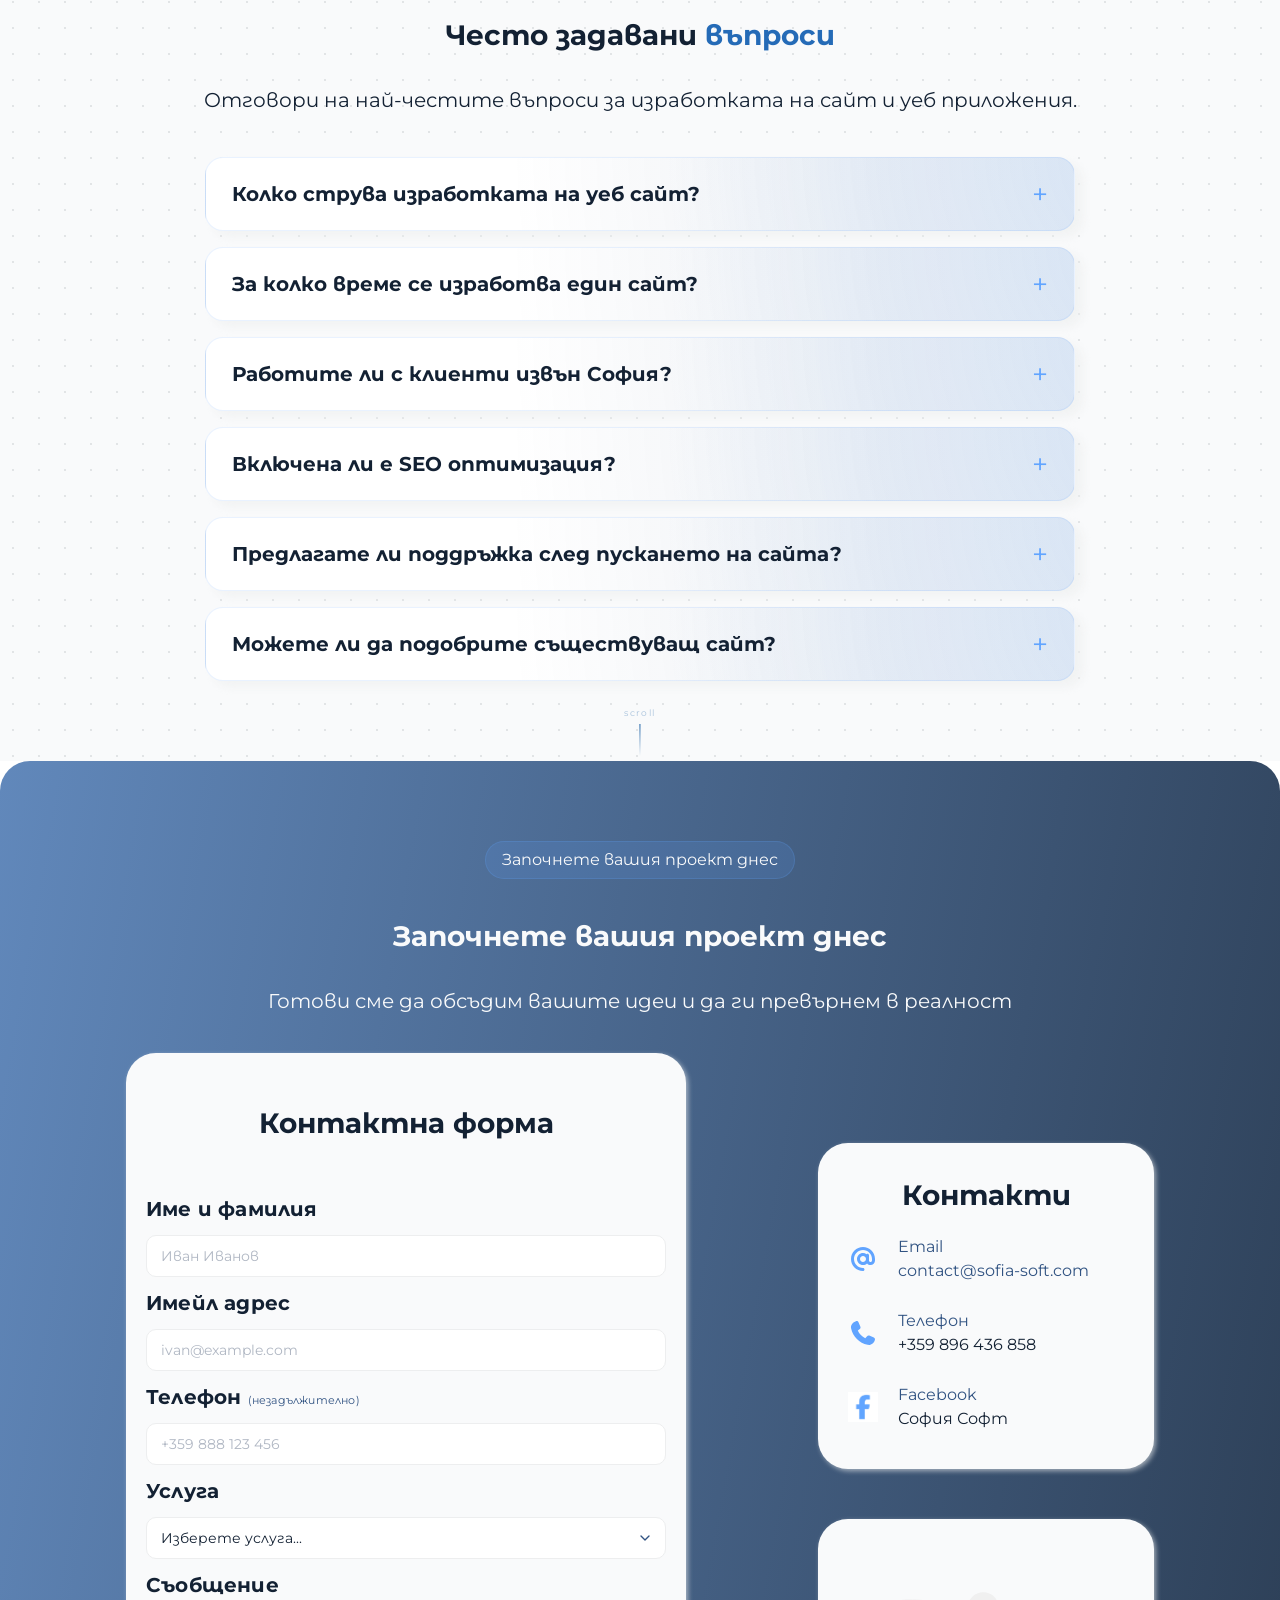
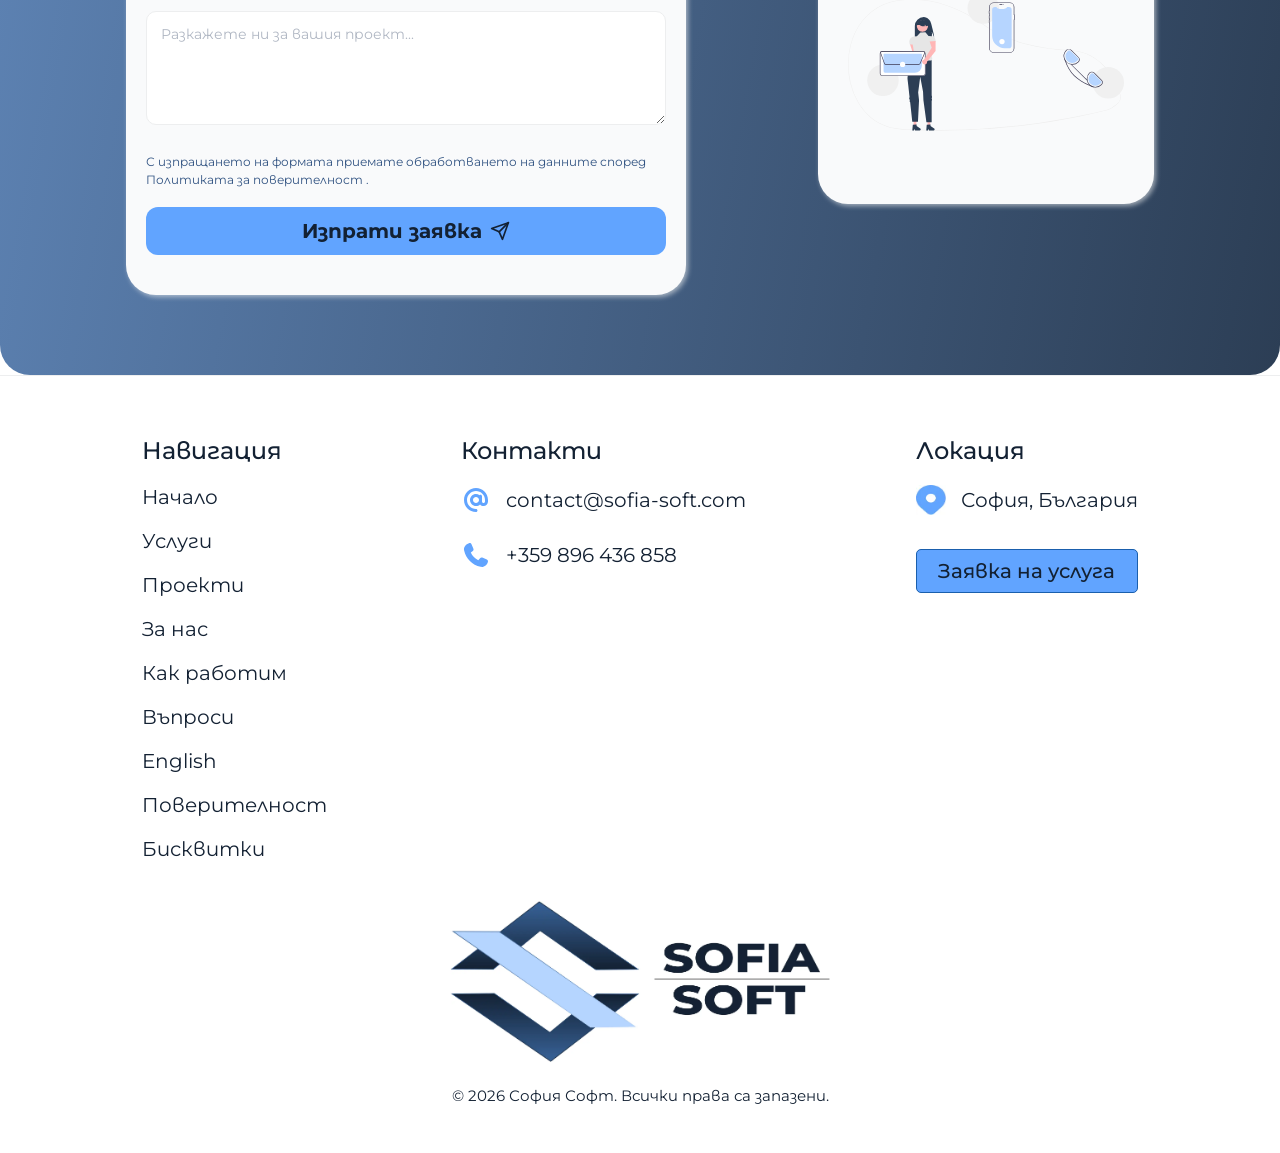
==== commit aeb84b4a: "Improve service page messaging and related links" ====
--- a/index.html
+++ b/index.html
@@ -15,7 +15,7 @@
     <link rel="alternate" hreflang="x-default" href="https://sofia-soft.com/">
     <meta name="google-site-verification" content="kzqQhkPF8Q6BBH1XmQo9DohQY9jNInRDO871MoEqcn0"/>
 
-    <link rel="icon" type="image/x-icon" href="/images/favicon.ss26.ico">
+    <link rel="icon" type="image/svg+xml" href="/images/favicon-mark.ss26.svg">
     <link rel="apple-touch-icon" sizes="180x180" href="images/logo.ss26.svg">
     <meta name="theme-color" content="#132133">
     <meta name="apple-mobile-web-app-status-bar-style" content="black-translucent">
@@ -140,12 +140,11 @@
             <div class="hero_desc">
                 <span class="hero_budget">Професионални уеб решения</span>
                 <h1 class="hero_title">
-                    Професионална <span class="hero_title_second">уеб разработка</span> и SaaS решения за бизнеса
+                    Изработка на сайтове, <span class="hero_title_second">SaaS платформи</span> и софтуер по поръчка
                 </h1>
                 <p class="hero_sub_title">
-                    София Софт разработва корпоративни уеб сайтове, custom web applications и SaaS платформи за компании
-                    в България и чужбина. Създаваме бързи, сигурни и мащабируеми решения, съобразени с нуждите на всеки
-                    бизнес.
+                    Разработваме корпоративни сайтове, SaaS платформи и софтуер по поръчка за бизнеси в България и чужбина.
+                    Обсъдете с нас целите и нужните функционалности, за да определим подходящия обхват на проекта.
                 </p>
                 <a class="contact" href="#contact" aria-label="Заявете услуга от София Софт">Заявка на
                     услуга</a>
--- a/styles/homepage.ss26.css
+++ b/styles/homepage.ss26.css
@@ -198,6 +198,7 @@
     opacity: 1;
     visibility: visible;
     pointer-events: auto;
+    transition: opacity .25s ease;
 }
 
 .project-modal-backdrop {
@@ -330,4 +331,3 @@
 body.project-modal-open {
     overflow: hidden;
 }
-
--- a/styles/homepage.ss26.css
+++ b/styles/homepage.ss26.css
@@ -198,6 +198,7 @@
     opacity: 1;
     visibility: visible;
     pointer-events: auto;
+    transition: opacity .25s ease;
 }
 
 .project-modal-backdrop {
@@ -330,4 +331,3 @@
 body.project-modal-open {
     overflow: hidden;
 }
-
--- a/styles/responsive.ss26.css
+++ b/styles/responsive.ss26.css
@@ -569,6 +569,16 @@
     }
 }
 
+@media (min-width: 1024px) and (max-width: 1439px) {
+    footer {
+        flex-direction: column;
+    }
+
+    .footer_bottom {
+        width: 100%;
+    }
+}
+
 @media (min-width: 1800px) {
 
     .about_us_rigth_side {
